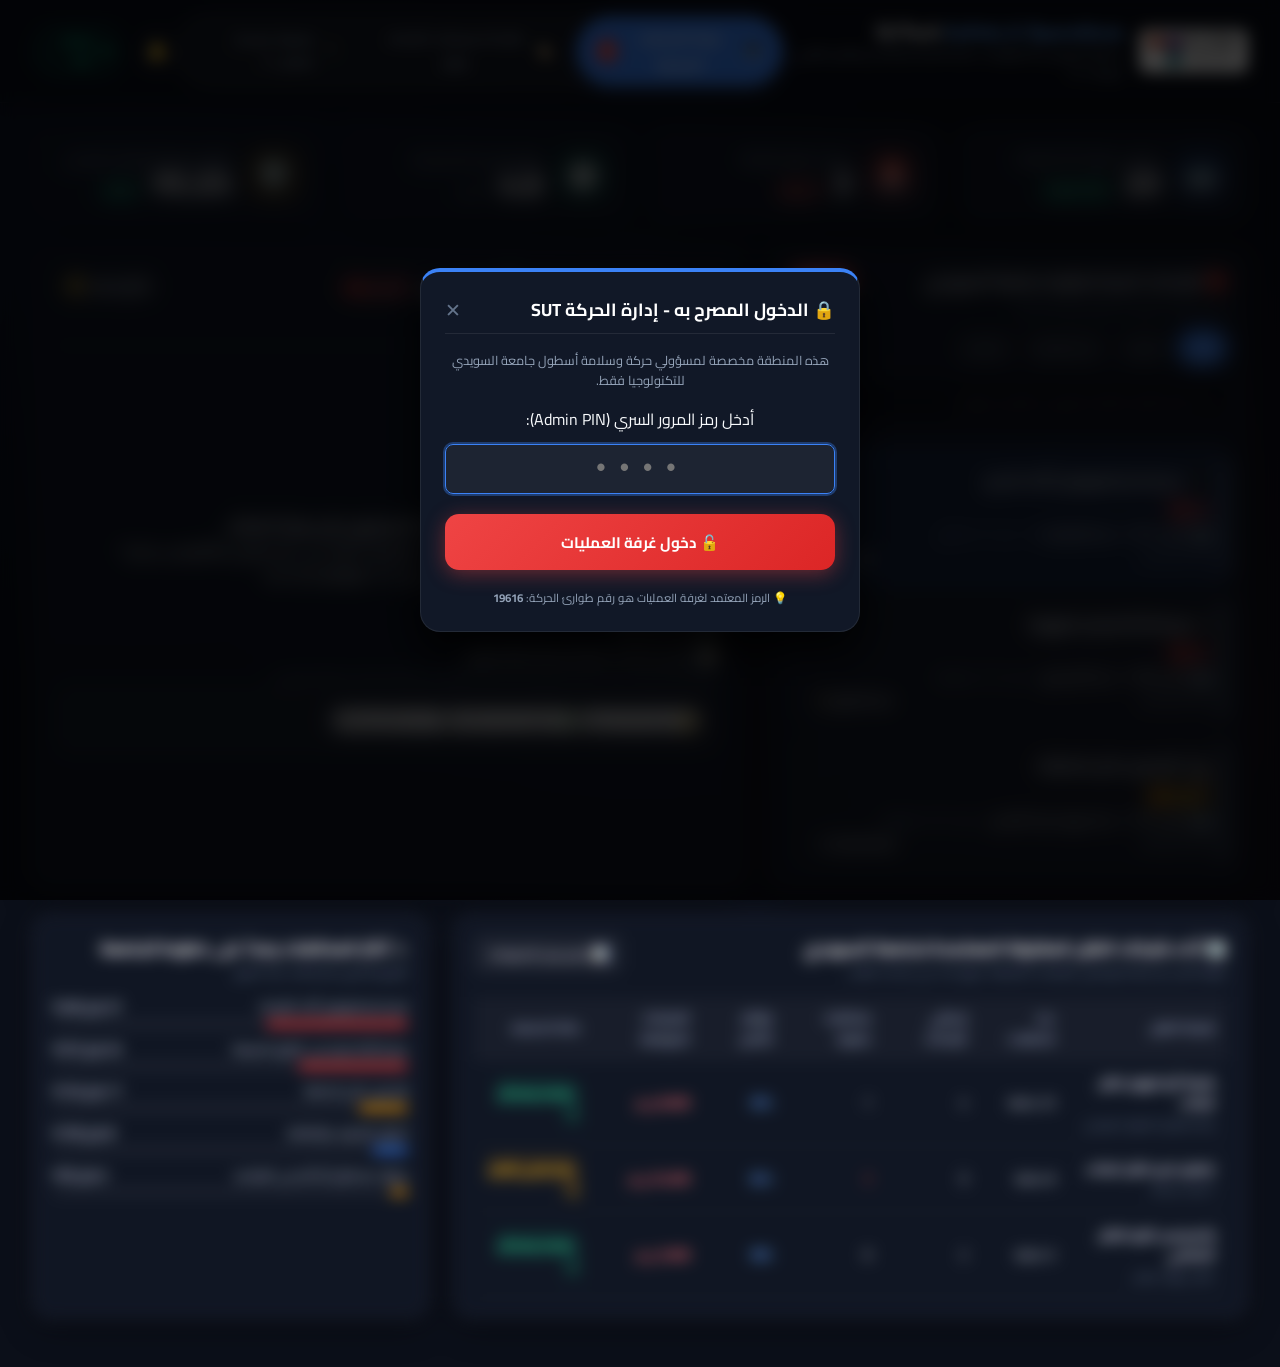
==== admin.html @ a54181d0 "Update SUT Fleet: Official SUTech logo, Abo El Hol company, Room 112 notice, line-only identifiers, " ====
<!DOCTYPE html>
<html lang="ar" dir="rtl">
<head>
  <meta charset="UTF-8">
  <meta name="viewport" content="width=device-width, initial-scale=1.0">
  <title>غرفة العمليات المركزية | جامعة السويدي للتكنولوجيا (SUT)</title>
  <meta name="description" content="غرفة العمليات المركزية لمنظومة سلامة أسطول حافلات جامعة السويدي للتكنولوجيا - متابعة حية وطباعة الاستيكرات">
  
  <!-- Google Fonts: Cairo & Outfit -->
  <link rel="preconnect" href="https://fonts.googleapis.com">
  <link rel="preconnect" href="https://fonts.gstatic.com" crossorigin>
  <link href="https://fonts.googleapis.com/css2?family=Cairo:wght@400;500;600;700;800;900&family=Outfit:wght@400;600;700;800&display=swap" rel="stylesheet">
  
  <!-- Stylesheets -->
  <link rel="stylesheet" href="css/style.css">
  <style>
    /* Admin specific tweaks */
    .admin-locked {
      filter: blur(8px);
      pointer-events: none;
      user-select: none;
    }
  </style>
</head>
<body class="theme-dark">

  <!-- Top Global Header / Navigation -->
  <header class="global-navbar" id="mainHeader">
    <div class="nav-brand">
      <div class="sut-logo-pill" style="background:#ffffff; padding:4px 8px; border-radius:8px; display:flex; align-items:center; justify-content:center; box-shadow:0 2px 8px rgba(0,0,0,0.25);">
        <img src="assets/sutech-logo.png" alt="SUTech Logo" style="height:36px; max-width:130px; object-fit:contain; display:block;">
      </div>
      <div class="brand-info">
        <h1>SUTech <span class="accent-text">Safety & Operations</span></h1>
        <p class="brand-sub">جامعة السويدي للتكنولوجيا • إدارة السلامة والأمان والنقل الطلابي (غرفة 112)</p>
      </div>
    </div>

    <!-- Active View Switcher Tabs -->
    <div class="nav-view-switcher" id="viewSwitcher" role="tablist">
      <button class="switcher-btn active" id="tabDashboardView" onclick="switchAdminView('operations-center')">
        <span class="icon">🖥️</span>
        <span>غرفة العمليات المركزية</span>
        <span class="badge-counter pulse-glow" id="activeIncidentsBadge">0</span>
      </button>
      <button class="switcher-btn" id="tabStickerView" onclick="switchAdminView('sticker-generator')">
        <span class="icon">🏷️</span>
        <span>طباعة استيكرات الباصات (QR)</span>
      </button>
      <a href="index.html" target="_blank" class="switcher-btn" style="text-decoration:none">
        <span class="icon">📱</span>
        <span>معاينة صفحة الطالب ↗</span>
      </a>
    </div>

    <!-- Quick Audio & Status Controls -->
    <div class="nav-actions">
      <button class="action-icon-btn hidden" id="adminLogoutBtn" onclick="handleAdminLogout()" title="تسجيل خروج مسؤول الحركة">
        <span>🔒 خروج</span>
      </button>
      <button class="action-icon-btn" id="soundToggleBtn" onclick="toggleAudioAlerts()" title="تفعيل / كتم صوت التنبيهات">
        <span id="soundIcon">🔔</span>
      </button>
      <div class="live-status-pill" id="serverLiveStatusPill">
        <span class="status-dot pulsing" id="serverLiveDot"></span>
        <span class="status-label" id="serverLiveLabel">مباشر SUT</span>
      </div>
    </div>
  </header>

  <!-- Live Push Toast Notifications Container -->
  <div id="liveToastContainer" class="live-toast-container"></div>

  <!-- Main View Container -->
  <main class="app-main-viewport" id="appMainViewport">

    <!-- ========================================== -->
    <!-- VIEW 1: OPERATIONS COMMAND CENTER         -->
    <!-- ========================================== -->
    <section class="view-panel active-panel" id="viewOperationsCenter">
      <div class="ops-dashboard-layout">
        
        <!-- Live KPI Summary Strip -->
        <div class="ops-kpi-grid">
          <div class="kpi-card glass-panel">
            <div class="kpi-icon-wrap bg-blue-subtle">🚌</div>
            <div class="kpi-data">
              <span class="kpi-label">إجمالي خطوط SUT العاملة</span>
              <div class="kpi-value-row">
                <span class="kpi-number" id="kpiActiveBuses">23</span>
                <span class="kpi-trend positive">100% تغطية</span>
              </div>
            </div>
          </div>

          <div class="kpi-card glass-panel">
            <div class="kpi-icon-wrap bg-red-subtle">🚨</div>
            <div class="kpi-data">
              <span class="kpi-label">بلاغات اليوم النشطة</span>
              <div class="kpi-value-row">
                <span class="kpi-number" id="kpiTodayIncidents">0</span>
                <span class="kpi-trend danger" id="kpiCriticalCount">0 حرجة</span>
              </div>
            </div>
          </div>

          <div class="kpi-card glass-panel">
            <div class="kpi-icon-wrap bg-green-subtle">⏱️</div>
            <div class="kpi-data">
              <span class="kpi-label">متوسط سرعة الاستجابة</span>
              <div class="kpi-value-row">
                <span class="kpi-number">4.8</span>
                <span class="kpi-unit">دقائق</span>
              </div>
            </div>
          </div>

          <div class="kpi-card glass-panel">
            <div class="kpi-icon-wrap bg-gold-subtle">🛡️</div>
            <div class="kpi-data">
              <span class="kpi-label">مؤشر سلامة أسطول السويدي</span>
              <div class="kpi-value-row">
                <span class="kpi-number" id="kpiSafetyScore">95.2%</span>
                <span class="kpi-trend positive">ممتاز</span>
              </div>
            </div>
          </div>
        </div>

        <!-- Main Incident Workflow Grid (Stream & Details) -->
        <div class="ops-main-grid">
          
          <!-- Left Column: Live Incident Feed & Filter -->
          <div class="ops-stream-column glass-panel">
            <div class="stream-header">
              <div class="stream-title-row">
                <h3>🔴 البلاغات الحية لخطوط جامعة السويدي</h3>
                <span class="badge-pill bg-red-glow" id="streamCountPill">0 بلاغات</span>
              </div>
              <p class="stream-desc">بلاغات الطلاب الواردة مباشرة ومحدثة لحظياً</p>

              <!-- Incident Filters -->
              <div class="stream-filters-bar">
                <button class="filter-chip active" onclick="filterIncidents('ALL', this)">الكل</button>
                <button class="filter-chip chip-critical" onclick="filterIncidents('CRITICAL', this)">الحرجة</button>
                <button class="filter-chip chip-pending" onclick="filterIncidents('PENDING', this)">قيد المتابعة</button>
                <button class="filter-chip chip-resolved" onclick="filterIncidents('RESOLVED', this)">تم الحل</button>
              </div>

              <!-- Search Bar -->
              <div class="stream-search-wrap">
                <input type="text" id="incidentSearchInput" class="search-input" placeholder="بحث بالخط (مثال: العاشر، السويس، المعادي، الهرم...)" oninput="handleIncidentSearch(this.value)">
              </div>
            </div>

            <!-- Incident Cards List -->
            <div class="incidents-scroll-list" id="incidentsList">
              <!-- Dynamically populated -->
            </div>
          </div>

          <!-- Right Column: Incident Investigation & Action Workspace -->
          <div class="ops-details-column glass-panel" id="incidentDetailsWorkspace">
            <div class="empty-state-workspace" id="emptyWorkspaceState">
              <div class="empty-icon">🛡️</div>
              <h3>اختر بلاغاً من القائمة لبدء التحقيق واتخاذ الإجراء</h3>
              <p>ستظهر هنا كامل التفاصيل مع صورة المخالفة وخريطة المسار والإجراءات الرسمية المعتمدة بجامعة السويدي.</p>
            </div>

            <div class="active-workspace-content hidden" id="activeWorkspaceContent">
              <!-- Dynamically populated when an incident is clicked -->
            </div>
          </div>

        </div>

        <!-- Lower Section: Contractors & Safety Analytics -->
        <div class="ops-analytics-section">
          
          <!-- Contractors Risk & Performance Table -->
          <div class="analytics-card glass-panel">
            <div class="card-head-row">
              <div>
                <h3>🏢 أداء شركات النقل المقاولة المعتمدة لجامعة السويدي</h3>
                <p>مؤشر أمان كل شركة وإجمالي الغرامات المطبقة عليها بناءً على بلاغات الطلاب</p>
              </div>
              <button class="btn-secondary-sm" onclick="exportVendorSafetyReport()">
                <span>📊 تصدير بيان الخصومات</span>
              </button>
            </div>

            <div class="table-responsive">
              <table class="ops-table" id="vendorsTable">
                <thead>
                  <tr>
                    <th>شركة النقل</th>
                    <th>عدد الحافلات</th>
                    <th>إجمالي البلاغات</th>
                    <th>مخالفات خطيرة</th>
                    <th>مؤشر الأمان</th>
                    <th>الغرامات الموقعة</th>
                    <th>حالة الاعتماد</th>
                  </tr>
                </thead>
                <tbody id="vendorsTableBody">
                  <!-- Generated via JS -->
                </tbody>
              </table>
            </div>
          </div>

          <!-- Top Recurring Violations Breakdown -->
          <div class="analytics-card glass-panel">
            <div class="card-head-row">
              <div>
                <h3>⚠️ أكثر المخالفات رصداً على خطوط الجامعة</h3>
                <p>التوزيع النسبي للمخالفات هذا الشهر</p>
              </div>
            </div>
            <div class="violation-breakdown-list" id="violationBreakdownList">
              <!-- Generated via JS -->
            </div>
          </div>

        </div>

      </div>
    </section>

    <!-- ========================================== -->
    <!-- VIEW 2: PRINTABLE BUS STICKER GENERATOR   -->
    <!-- ========================================== -->
    <section class="view-panel" id="viewStickerGenerator">
      <div class="sticker-studio-layout">
        
        <!-- Controls Column -->
        <div class="sticker-controls-panel glass-panel">
          <div class="panel-head">
            <h3>🏷️ مصمم استيكرات الباركود الرسمية (SUT)</h3>
            <p>اختر الخط والحافلة لتوليد باركود رسمي معتمد ومقروء 100% بكاميرات الموبايل.</p>
          </div>

          <!-- Line and Bus Selector -->
          <div class="control-group">
            <label class="control-label" for="stickerBusSelect">اختر خط السير والحافلة:</label>
            <select id="stickerBusSelect" class="custom-select" onchange="updateStickerPreview(this.value)">
              <!-- Populated dynamically with all 23 SUT lines -->
            </select>
          </div>

          <!-- IP & Domain Configuration -->
          <div class="control-group host-config-box">
            <label class="control-label" for="customHostInput">
              🌐 عنوان السيرفر / رابط المنظومة (URL المشفر في الباركود):
            </label>
            <input type="text" id="customHostInput" class="custom-input" value="" oninput="handleHostChange(this.value)">
            <div class="host-presets">
              <button type="button" class="preset-pill active" onclick="setPresetHost(window.location.origin)">الدومين الحالي (Origin)</button>
              <button type="button" class="preset-pill" onclick="setPresetHost('http://10.244.47.33:8080')">IP شبكة الجامعة</button>
            </div>
            <span class="host-hint">💡 هذا هو الرابط الذي سيفتحه هاتف الطالب عند مسح الباركود؛ يوجّه الطالب لصفحة الإبلاغ فوراً بدون أي وصول للوحة الإدارة.</span>
          </div>

          <div class="control-group">
            <label class="control-label">حجم الاستيكر:</label>
            <div class="segmented-control">
              <button class="segment-btn active" onclick="setStickerSize('A4')">A4 (صدر الكابينة)</button>
              <button class="segment-btn" onclick="setStickerSize('A5')">A5 (خلف المقاعد)</button>
            </div>
          </div>

          <div class="control-group">
            <label class="control-label" for="customEmergencyPhone">رقم إدارة النقل والسلامة المطبوع:</label>
            <input type="text" id="customEmergencyPhone" class="custom-input" value="01040772030" oninput="updateStickerPhone(this.value)">
          </div>

          <div class="print-actions-row">
            <button class="btn-primary-print" onclick="window.print()">
              <span>🖨️ طباعة الاستيكر الرسمي الحقيقي</span>
            </button>
            <button class="btn-test-link" onclick="testQrScanningLink()">
              <span>🔗 تجربة الرابط بالمتصفح</span>
            </button>
          </div>
        </div>

        <!-- Live Sticker Visual Preview (Print Target) -->
        <div class="sticker-preview-wrapper">
          <div class="printable-sticker-sheet size-a4" id="printableSticker">
            
            <!-- Sticker Top Header -->
            <div class="stk-header">
              <div class="stk-uni-brand">
                <div style="background:#ffffff; padding:4px 8px; border-radius:6px; display:inline-flex; align-items:center;">
                  <img src="assets/sutech-logo.png" alt="SUTech Logo" style="height:36px; max-width:130px; object-fit:contain;">
                </div>
                <div>
                  <h2 class="stk-title">جامعة السويدي للتكنولوجيا</h2>
                  <p class="stk-sub">ELSEWEDY UNIVERSITY OF TECHNOLOGY (SUT)</p>
                  <span class="stk-dept">إدارة السلامة والأمان والنقل الطلابي • غرفة 112</span>
                </div>
              </div>
              <div class="stk-badge-safety">
                <span>سلامتك أولاً</span>
                <strong>SAFETY FIRST</strong>
              </div>
            </div>

            <!-- Sticker Center Call to Action -->
            <div class="stk-cta-banner">
              <h3>لحمايتك.. أبلغ فوراً عن أي تجاوز أمني أو سلوك مخالف</h3>
              <p>مسؤولو السيفتي بالجامعة يتابعون حافلتك مباشرة ويتدخلون فور إرسال البلاغ</p>
            </div>

            <!-- Sticker Main Core (QR Code & Bus Identity) -->
            <div class="stk-body-grid">
              
              <!-- QR Code Card -->
              <div class="stk-qr-card">
                <div class="qr-svg-holder" id="stickerQrHolder">
                  <!-- SVG QR inserted via JS -->
                </div>
                <div class="stk-qr-instruction">
                  <span class="cam-icon">📷</span>
                  <strong>وجّه كاميرا موبايلك للمسح</strong>
                  <span>(يعمل بدون برامج إضافية)</span>
                </div>
                <div class="stk-url-debug" id="stickerEncodedUrl"></div>
              </div>

              <!-- Bus & Driver Details Card -->
              <div class="stk-bus-info-card">
                
                <div class="stk-info-row primary">
                  <span class="stk-label">خط السير الرسمي:</span>
                  <span class="stk-value bus-number-lg" id="stkBusLine">خط العاشر من رمضان 1</span>
                </div>

                <div class="stk-info-row">
                  <span class="stk-label">الشركة المشغلة:</span>
                  <span class="stk-value" id="stkVendorName">شركة أبو الهول</span>
                </div>

                <div class="stk-info-row">
                  <span class="stk-label">مكتب السلامة بالجامعة:</span>
                  <span class="stk-value" style="color:#60a5fa">المبنى الرئيسي - غرفة 112</span>
                </div>

                <!-- Examples of Reportable Violations Icons -->
                <div class="stk-violations-teaser">
                  <span class="teaser-title">أبلغ فوراً عن:</span>
                  <div class="teaser-tags">
                    <span class="t-tag">⚡ السرعة الزائدة</span>
                    <span class="t-tag">📱 استخدام الموبايل</span>
                    <span class="t-tag">🚬 التدخين</span>
                    <span class="t-tag">🛑 الغرز والتجاوز الخطر</span>
                    <span class="t-tag">❄️ أعطال التكييف</span>
                  </div>
                </div>

              </div>

            </div>

            <!-- Sticker Footer: Direct Emergency & Privacy -->
            <div class="stk-footer">
              <div class="stk-footer-col">
                <span class="f-icon">🔒</span>
                <span>بلاغك سري ومحمي بالكامل - يصل لمسؤولي السيفتي بالجامعة</span>
              </div>
              <div class="stk-footer-col hotline">
                <span class="f-icon">🚨</span>
                <span>إدارة النقل والسلامة: <strong id="stkHotlinePhone">01040772030</strong></span>
              </div>
            </div>

          </div>
        </div>

      </div>
    </section>

  </main>

  <!-- ========================================== -->
  <!-- MODAL: Admin PIN Passcode Protection       -->
  <!-- ========================================== -->
  <div class="modal-backdrop hidden" id="adminPinModal">
    <div class="modal-box glass-panel admin-pin-box">
      <div class="modal-head">
        <h3>🔒 الدخول المصرح به - إدارة الحركة SUT</h3>
        <button class="modal-close-btn" onclick="closeAdminPinModal()">✕</button>
      </div>
      <div class="modal-body">
        <p class="modal-sub">هذه المنطقة مخصصة لمسؤولي حركة وسلامة أسطول جامعة السويدي للتكنولوجيا فقط.</p>
        <form onsubmit="handleAdminPinSubmit(event)" class="admin-pin-form">
          <div class="pin-input-group">
            <label for="adminPinInput">أدخل رمز المرور السري (Admin PIN):</label>
            <input type="password" id="adminPinInput" class="custom-input pin-field" placeholder="••••" maxlength="10" required autofocus autocomplete="off">
            <div id="pinErrorMessage" class="pin-error-text hidden">⚠️ رمز المرور غير صحيح! يرجى مراجعة إدارة الحركة.</div>
          </div>
          <div class="pin-actions" style="margin-top: 1.25rem;">
            <button type="submit" class="btn-primary-send" style="width:100%; justify-content:center;">
              <span>🔓 دخول غرفة العمليات</span>
            </button>
          </div>
          <span class="pin-hint">💡 الرمز المعتمد لغرفة العمليات هو رقم طوارئ الحركة: <strong>19616</strong></span>
        </form>
      </div>
    </div>
  </div>

  <!-- Firebase Cloud SDKs -->
  <script src="https://www.gstatic.com/firebasejs/10.8.0/firebase-app-compat.js"></script>
  <script src="https://www.gstatic.com/firebasejs/10.8.0/firebase-database-compat.js"></script>

  <script src="js/data.js"></script>
  <script src="js/qr-generator.js"></script>
  <script src="js/admin.js"></script>
</body>
</html>
---- css/style.css ----
/* ==========================================================================
   UNIFLEET SAFETY OS - MODERN DESIGN SYSTEM & STYLESHEET
   Aesthetics: Deep Indigo/Navy Dark Mode, Glassmorphism, Cairo Arabic Typography
   ========================================================================== */

:root {
  /* Color Palette */
  --bg-dark: #0b0f19;
  --bg-card: rgba(18, 24, 38, 0.85);
  --bg-card-hover: rgba(26, 34, 52, 0.95);
  --bg-subtle: rgba(255, 255, 255, 0.04);
  --border-glass: rgba(255, 255, 255, 0.08);
  --border-focus: #3b82f6;

  /* Accent & Status Colors */
  --accent-primary: #3b82f6;
  --accent-glow: rgba(59, 130, 246, 0.35);
  --color-danger: #ef4444;
  --color-danger-glow: rgba(239, 68, 68, 0.3);
  --color-warning: #f59e0b;
  --color-warning-glow: rgba(245, 158, 11, 0.25);
  --color-success: #10b981;
  --color-success-glow: rgba(16, 185, 129, 0.25);
  --color-info: #06b6d4;

  /* Text Colors */
  --text-main: #f8fafc;
  --text-secondary: #94a3b8;
  --text-muted: #64748b;

  /* Typography */
  --font-arabic: 'Cairo', system-ui, -apple-system, sans-serif;
  --font-display: 'Outfit', 'Cairo', sans-serif;

  /* Shadows & Radius */
  --radius-sm: 8px;
  --radius-md: 14px;
  --radius-lg: 20px;
  --radius-full: 9999px;
  --shadow-lg: 0 10px 30px -5px rgba(0, 0, 0, 0.5), 0 0 0 1px var(--border-glass);
}

/* Reset & Base Setup */
*, *::before, *::after {
  box-sizing: border-box;
  margin: 0;
  padding: 0;
}

body {
  font-family: var(--font-arabic);
  background-color: var(--bg-dark);
  background-image: 
    radial-gradient(at 10% 20%, rgba(59, 130, 246, 0.08) 0px, transparent 50%),
    radial-gradient(at 90% 80%, rgba(239, 68, 68, 0.05) 0px, transparent 50%),
    radial-gradient(at 50% 50%, rgba(16, 185, 129, 0.04) 0px, transparent 60%);
  background-attachment: fixed;
  color: var(--text-main);
  line-height: 1.6;
  min-height: 100vh;
  overflow-x: hidden;
}

/* Global Navbar */
.global-navbar {
  position: sticky;
  top: 0;
  z-index: 100;
  display: flex;
  align-items: center;
  justify-content: space-between;
  padding: 0.75rem 2rem;
  background: rgba(11, 15, 25, 0.85);
  backdrop-filter: blur(16px);
  -webkit-backdrop-filter: blur(16px);
  border-bottom: 1px solid var(--border-glass);
  box-shadow: 0 4px 20px rgba(0, 0, 0, 0.4);
}

.nav-brand {
  display: flex;
  align-items: center;
  gap: 1rem;
}

.brand-shield {
  width: 44px;
  height: 44px;
  border-radius: var(--radius-md);
  background: linear-gradient(135deg, #2563eb, #1d4ed8);
  display: flex;
  align-items: center;
  justify-content: center;
  color: #fff;
  box-shadow: 0 0 20px var(--accent-glow);
}

.brand-shield svg {
  width: 26px;
  height: 26px;
}

.brand-info h1 {
  font-family: var(--font-display);
  font-size: 1.25rem;
  font-weight: 700;
  letter-spacing: -0.5px;
  line-height: 1.2;
}

.accent-text {
  color: #60a5fa;
}

.brand-sub {
  font-size: 0.75rem;
  color: var(--text-secondary);
}

/* Navigation Switcher */
.nav-view-switcher {
  display: flex;
  background: rgba(255, 255, 255, 0.05);
  padding: 4px;
  border-radius: var(--radius-full);
  border: 1px solid var(--border-glass);
  gap: 4px;
}

.switcher-btn {
  display: flex;
  align-items: center;
  gap: 0.5rem;
  padding: 0.5rem 1.25rem;
  border-radius: var(--radius-full);
  background: transparent;
  border: none;
  color: var(--text-secondary);
  font-family: var(--font-arabic);
  font-size: 0.88rem;
  font-weight: 600;
  cursor: pointer;
  transition: all 0.25s ease;
}

.switcher-btn:hover {
  color: var(--text-main);
  background: rgba(255, 255, 255, 0.05);
}

.switcher-btn.active {
  background: var(--accent-primary);
  color: #fff;
  box-shadow: 0 4px 15px var(--accent-glow);
}

.badge-counter {
  background: var(--color-danger);
  color: #fff;
  font-size: 0.72rem;
  padding: 1px 7px;
  border-radius: var(--radius-full);
  font-weight: 800;
}

.pulse-glow {
  animation: pulseAlarm 2s infinite;
}

@keyframes pulseAlarm {
  0%, 100% { box-shadow: 0 0 0 0 rgba(239, 68, 68, 0.7); }
  50% { box-shadow: 0 0 0 8px rgba(239, 68, 68, 0); }
}

.nav-actions {
  display: flex;
  align-items: center;
  gap: 1rem;
}

.action-icon-btn {
  background: var(--bg-subtle);
  border: 1px solid var(--border-glass);
  color: var(--text-main);
  width: 40px;
  height: 40px;
  border-radius: var(--radius-md);
  display: flex;
  align-items: center;
  justify-content: center;
  cursor: pointer;
  transition: all 0.2s;
  font-size: 1.1rem;
}

.action-icon-btn:hover {
  background: rgba(255, 255, 255, 0.1);
  transform: translateY(-1px);
}

.live-status-pill {
  display: flex;
  align-items: center;
  gap: 0.5rem;
  padding: 0.35rem 0.85rem;
  background: rgba(16, 185, 129, 0.1);
  border: 1px solid rgba(16, 185, 129, 0.25);
  border-radius: var(--radius-full);
  font-size: 0.78rem;
  color: var(--color-success);
  font-weight: 700;
}

.status-dot {
  width: 8px;
  height: 8px;
  border-radius: 50%;
  background: var(--color-success);
}

.status-dot.pulsing {
  animation: pulseGreen 1.5s infinite;
}

@keyframes pulseGreen {
  0% { transform: scale(0.9); opacity: 1; }
  50% { transform: scale(1.4); opacity: 0.4; }
  100% { transform: scale(0.9); opacity: 1; }
}

/* Glass Panels & Viewport */
.app-main-viewport {
  padding: 1.5rem 2rem 3rem;
  max-width: 1600px;
  margin: 0 auto;
}

.view-panel {
  display: none;
  animation: fadeInView 0.35s cubic-bezier(0.16, 1, 0.3, 1) forwards;
}

.view-panel.active-panel {
  display: block;
}

@keyframes fadeInView {
  from { opacity: 0; transform: translateY(10px); }
  to { opacity: 1; transform: translateY(0); }
}

.glass-panel {
  background: var(--bg-card);
  border: 1px solid var(--border-glass);
  border-radius: var(--radius-lg);
  box-shadow: var(--shadow-lg);
  backdrop-filter: blur(12px);
  -webkit-backdrop-filter: blur(12px);
}

/* ==========================================================================
   VIEW 1: STUDENT MOBILE PHONE SIMULATOR
   ========================================================================== */

.mobile-simulator-wrapper {
  display: flex;
  justify-content: center;
  align-items: flex-start;
  gap: 3rem;
  padding: 1rem 0;
}

.mobile-frame-container {
  width: 410px;
  height: 830px;
  background: #000;
  border-radius: 46px;
  border: 10px solid #1e293b;
  box-shadow: 
    0 25px 60px -15px rgba(0, 0, 0, 0.9),
    0 0 0 1px rgba(255, 255, 255, 0.1),
    0 0 40px rgba(59, 130, 246, 0.15);
  position: relative;
  overflow: hidden;
  display: flex;
  flex-direction: column;
}

.phone-notch {
  height: 28px;
  background: #000;
  display: flex;
  align-items: center;
  justify-content: center;
  gap: 10px;
  z-index: 20;
}

.notch-speaker {
  width: 60px;
  height: 4px;
  background: #334155;
  border-radius: 4px;
}

.notch-camera {
  width: 10px;
  height: 10px;
  background: #1e293b;
  border-radius: 50%;
  box-shadow: inset 0 0 2px rgba(59, 130, 246, 0.6);
}

.mobile-screen-scrollable {
  flex: 1;
  overflow-y: auto;
  padding: 1rem 1.15rem 2rem;
  background: #0d1322;
  position: relative;
  scrollbar-width: thin;
  scrollbar-color: #334155 transparent;
}

.student-header {
  display: flex;
  justify-content: space-between;
  align-items: center;
  margin-bottom: 1rem;
  padding-bottom: 0.75rem;
  border-bottom: 1px solid rgba(255, 255, 255, 0.08);
}

.uni-emblem-badge {
  display: flex;
  align-items: center;
  gap: 0.6rem;
}

.emblem-icon {
  font-size: 1.5rem;
}

.uni-title {
  font-size: 0.85rem;
  font-weight: 700;
  color: var(--text-main);
  display: block;
  line-height: 1.2;
}

.uni-subtitle {
  font-size: 0.7rem;
  color: var(--text-secondary);
}

.sos-chip {
  background: rgba(239, 68, 68, 0.15);
  color: #f87171;
  border: 1px solid rgba(239, 68, 68, 0.3);
  padding: 0.25rem 0.6rem;
  border-radius: var(--radius-full);
  font-size: 0.72rem;
  font-weight: 700;
  text-decoration: none;
  transition: all 0.2s;
}

.sos-chip:hover {
  background: var(--color-danger);
  color: #fff;
}

/* Bus Detected Card */
.bus-detected-card {
  background: linear-gradient(135deg, rgba(30, 41, 59, 0.8), rgba(15, 23, 42, 0.9));
  border: 1px solid rgba(59, 130, 246, 0.3);
  border-radius: var(--radius-md);
  padding: 0.85rem;
  display: flex;
  align-items: center;
  gap: 0.75rem;
  margin-bottom: 1.2rem;
  box-shadow: 0 4px 15px rgba(0, 0, 0, 0.2);
}

.card-icon {
  font-size: 1.8rem;
  background: rgba(59, 130, 246, 0.15);
  width: 44px;
  height: 44px;
  border-radius: var(--radius-sm);
  display: flex;
  align-items: center;
  justify-content: center;
}

.card-details {
  flex: 1;
}

.bus-header-row {
  display: flex;
  align-items: center;
  gap: 0.4rem;
  margin-bottom: 0.2rem;
}

.bus-badge {
  background: var(--accent-primary);
  color: #fff;
  font-size: 0.78rem;
  font-weight: 800;
  padding: 0.1rem 0.5rem;
  border-radius: var(--radius-sm);
}

.line-badge {
  font-size: 0.78rem;
  font-weight: 700;
  color: #93c5fd;
}

.bus-meta-row {
  font-size: 0.7rem;
  color: var(--text-secondary);
}

.meta-separator {
  margin: 0 4px;
  opacity: 0.5;
}

.change-bus-btn {
  background: rgba(255, 255, 255, 0.08);
  border: 1px solid var(--border-glass);
  color: var(--text-secondary);
  font-size: 0.7rem;
  font-family: var(--font-arabic);
  padding: 0.3rem 0.6rem;
  border-radius: var(--radius-sm);
  cursor: pointer;
  transition: all 0.2s;
}

.change-bus-btn:hover {
  background: var(--accent-primary);
  color: #fff;
}

/* Student Form */
.form-section {
  margin-bottom: 1.15rem;
}

.section-title-row {
  display: flex;
  justify-content: space-between;
  align-items: baseline;
  margin-bottom: 0.45rem;
}

.section-label {
  font-size: 0.85rem;
  font-weight: 700;
  color: #e2e8f0;
  display: block;
}

.required-star {
  color: var(--color-danger);
}

.helper-hint {
  font-size: 0.7rem;
  color: var(--text-muted);
}

/* Violations Grid */
.violations-grid {
  display: grid;
  grid-template-columns: repeat(2, 1fr);
  gap: 0.5rem;
}

.violation-card-radio {
  display: flex;
  flex-direction: column;
  padding: 0.65rem 0.6rem;
  background: rgba(255, 255, 255, 0.03);
  border: 1px solid rgba(255, 255, 255, 0.08);
  border-radius: var(--radius-md);
  cursor: pointer;
  transition: all 0.2s ease;
  user-select: none;
  position: relative;
}

.violation-card-radio:hover {
  background: rgba(255, 255, 255, 0.06);
  border-color: rgba(255, 255, 255, 0.18);
  transform: translateY(-1px);
}

.violation-card-radio.selected {
  background: rgba(239, 68, 68, 0.12);
  border-color: var(--color-danger);
  box-shadow: 0 0 12px var(--color-danger-glow);
}

.v-card-top {
  display: flex;
  align-items: center;
  justify-content: space-between;
  margin-bottom: 0.3rem;
}

.v-icon {
  font-size: 1.35rem;
}

.v-checkbox-circle {
  width: 16px;
  height: 16px;
  border-radius: 50%;
  border: 1.5px solid #475569;
  display: flex;
  align-items: center;
  justify-content: center;
  font-size: 0.65rem;
  color: transparent;
}

.violation-card-radio.selected .v-checkbox-circle {
  background: var(--color-danger);
  border-color: var(--color-danger);
  color: #fff;
}

.v-title {
  font-size: 0.78rem;
  font-weight: 700;
  color: var(--text-main);
  line-height: 1.3;
}

.v-risk-tag {
  font-size: 0.65rem;
  color: var(--text-muted);
  margin-top: 2px;
}

/* Severity Selector */
.severity-selector {
  display: grid;
  grid-template-columns: repeat(3, 1fr);
  gap: 0.4rem;
}

.severity-option input[type="radio"] {
  display: none;
}

.severity-card {
  display: flex;
  flex-direction: column;
  align-items: center;
  text-align: center;
  padding: 0.6rem 0.3rem;
  background: rgba(255, 255, 255, 0.03);
  border: 1px solid var(--border-glass);
  border-radius: var(--radius-sm);
  cursor: pointer;
  transition: all 0.2s;
}

.severity-option input[type="radio"]:checked + .severity-card {
  background: rgba(239, 68, 68, 0.15);
  border-color: var(--color-danger);
  box-shadow: 0 0 10px var(--color-danger-glow);
}

.opt-medium input[type="radio"]:checked + .severity-card {
  background: rgba(245, 158, 11, 0.15);
  border-color: var(--color-warning);
  box-shadow: 0 0 10px var(--color-warning-glow);
}

.opt-low input[type="radio"]:checked + .severity-card {
  background: rgba(59, 130, 246, 0.15);
  border-color: var(--accent-primary);
  box-shadow: 0 0 10px var(--accent-glow);
}

.sev-icon {
  font-size: 1.1rem;
  margin-bottom: 0.2rem;
}

.sev-title {
  font-size: 0.72rem;
  font-weight: 700;
  color: var(--text-main);
}

.sev-desc {
  font-size: 0.62rem;
  color: var(--text-muted);
}

/* Custom Inputs */
.custom-input, .custom-textarea {
  width: 100%;
  background: rgba(255, 255, 255, 0.05);
  border: 1px solid var(--border-glass);
  border-radius: var(--radius-sm);
  padding: 0.6rem 0.8rem;
  font-family: var(--font-arabic);
  font-size: 0.8rem;
  color: var(--text-main);
  outline: none;
  transition: border-color 0.2s;
}

.custom-input:focus, .custom-textarea:focus {
  border-color: var(--accent-primary);
  box-shadow: 0 0 0 2px var(--accent-glow);
}

.btn-location-gps {
  background: rgba(59, 130, 246, 0.12);
  color: #93c5fd;
  border: 1px solid rgba(59, 130, 246, 0.25);
  font-family: var(--font-arabic);
  font-size: 0.68rem;
  padding: 0.25rem 0.5rem;
  border-radius: var(--radius-sm);
  cursor: pointer;
  transition: all 0.2s;
}

.btn-location-gps:hover {
  background: var(--accent-primary);
  color: #fff;
}

/* Media Upload Zone */
.media-upload-box {
  background: rgba(255, 255, 255, 0.03);
  border: 1.5px dashed rgba(255, 255, 255, 0.15);
  border-radius: var(--radius-md);
  padding: 0.9rem;
  text-align: center;
  cursor: pointer;
  transition: all 0.2s;
}

.media-upload-box:hover {
  border-color: var(--accent-primary);
  background: rgba(59, 130, 246, 0.04);
}

.upload-icon {
  font-size: 1.8rem;
  display: block;
  margin-bottom: 0.3rem;
}

.upload-text {
  font-size: 0.78rem;
  font-weight: 700;
  color: #cbd5e1;
  display: block;
}

.upload-sub {
  font-size: 0.68rem;
  color: var(--text-muted);
}

.attached-preview {
  display: flex;
  align-items: center;
  gap: 0.75rem;
  background: rgba(0, 0, 0, 0.4);
  padding: 0.5rem;
  border-radius: var(--radius-sm);
}

.attached-preview img {
  width: 50px;
  height: 50px;
  object-fit: cover;
  border-radius: 4px;
}

.preview-info {
  flex: 1;
  display: flex;
  justify-content: space-between;
  align-items: center;
  font-size: 0.75rem;
}

.remove-img-btn {
  background: rgba(239, 68, 68, 0.2);
  color: #f87171;
  border: none;
  font-size: 0.7rem;
  padding: 0.2rem 0.5rem;
  border-radius: 4px;
  cursor: pointer;
}

/* Anon Toggle */
.student-id-box {
  background: rgba(255, 255, 255, 0.02);
  border: 1px solid var(--border-glass);
  padding: 0.75rem;
  border-radius: var(--radius-md);
}

.anon-toggle-row {
  display: flex;
  align-items: center;
  gap: 0.75rem;
}

.toggle-switch {
  position: relative;
  display: inline-block;
  width: 44px;
  height: 24px;
}

.toggle-switch input {
  opacity: 0;
  width: 0;
  height: 0;
}

.slider {
  position: absolute;
  cursor: pointer;
  top: 0;
  left: 0;
  right: 0;
  bottom: 0;
  background-color: #334155;
  transition: .3s;
  border-radius: 34px;
}

.slider:before {
  position: absolute;
  content: "";
  height: 18px;
  width: 18px;
  left: 3px;
  bottom: 3px;
  background-color: white;
  transition: .3s;
  border-radius: 50%;
}

input:checked + .slider {
  background-color: var(--accent-primary);
}

input:checked + .slider:before {
  transform: translateX(20px);
}

.anon-text strong {
  font-size: 0.78rem;
  color: var(--text-main);
  display: block;
}

.anon-text p {
  font-size: 0.68rem;
  color: var(--text-muted);
}

.student-contact-fields {
  margin-top: 0.75rem;
  padding-top: 0.75rem;
  border-top: 1px solid var(--border-glass);
}

.input-grid-2 {
  display: grid;
  grid-template-columns: 1fr 1fr;
  gap: 0.5rem;
}

.field-label {
  font-size: 0.72rem;
  color: var(--text-secondary);
  display: block;
  margin-bottom: 0.2rem;
}

/* Submit Row */
.form-submit-row {
  margin-top: 1.2rem;
}

.btn-primary-send {
  width: 100%;
  background: linear-gradient(135deg, #ef4444, #dc2626);
  color: #fff;
  border: none;
  border-radius: var(--radius-md);
  padding: 0.85rem;
  font-family: var(--font-arabic);
  font-size: 0.95rem;
  font-weight: 700;
  cursor: pointer;
  display: flex;
  align-items: center;
  justify-content: center;
  gap: 0.6rem;
  box-shadow: 0 4px 20px rgba(239, 68, 68, 0.4);
  transition: all 0.2s;
}

.btn-primary-send:hover {
  transform: translateY(-2px);
  box-shadow: 0 8px 25px rgba(239, 68, 68, 0.5);
}

.safety-pledge-note {
  font-size: 0.68rem;
  color: var(--text-muted);
  text-align: center;
  margin-top: 0.75rem;
  padding: 0 0.5rem;
}

/* Success Modal inside Mobile */
.mobile-success-modal {
  position: absolute;
  top: 0;
  left: 0;
  right: 0;
  bottom: 0;
  background: rgba(13, 19, 34, 0.96);
  backdrop-filter: blur(8px);
  display: flex;
  align-items: center;
  justify-content: center;
  padding: 1.5rem;
  z-index: 50;
  animation: fadeIn 0.3s forwards;
}

.success-card {
  text-align: center;
  background: #1e293b;
  border: 1px solid rgba(16, 185, 129, 0.4);
  border-radius: var(--radius-lg);
  padding: 1.75rem 1.25rem;
  box-shadow: 0 10px 30px rgba(0, 0, 0, 0.5);
}

.success-checkmark-circle {
  width: 60px;
  height: 60px;
  border-radius: 50%;
  background: rgba(16, 185, 129, 0.2);
  color: var(--color-success);
  font-size: 2rem;
  display: flex;
  align-items: center;
  justify-content: center;
  margin: 0 auto 1rem;
  border: 2px solid var(--color-success);
}

.success-card h3 {
  font-size: 1.15rem;
  color: #fff;
  margin-bottom: 0.3rem;
}

.ticket-number {
  font-family: var(--font-display);
  font-size: 0.85rem;
  color: #60a5fa;
  font-weight: 700;
  margin-bottom: 1rem;
}

.success-summary {
  font-size: 0.78rem;
  color: #cbd5e1;
  margin-bottom: 1.25rem;
  line-height: 1.5;
}

.success-actions {
  display: flex;
  flex-direction: column;
  gap: 0.5rem;
}

.btn-close-modal {
  background: var(--accent-primary);
  color: #fff;
  border: none;
  padding: 0.65rem;
  border-radius: var(--radius-sm);
  font-family: var(--font-arabic);
  font-weight: 700;
  cursor: pointer;
}

.btn-call-desk {
  background: rgba(255, 255, 255, 0.08);
  color: var(--text-main);
  text-decoration: none;
  padding: 0.65rem;
  border-radius: var(--radius-sm);
  font-size: 0.78rem;
  font-weight: 700;
}

/* Simulator Sidebar Tips */
.simulator-sidebar-tips {
  max-width: 420px;
  display: flex;
  flex-direction: column;
  gap: 1.25rem;
}

.tip-card {
  background: var(--bg-card);
  border: 1px solid var(--border-glass);
  border-radius: var(--radius-md);
  padding: 1.25rem;
  box-shadow: var(--shadow-lg);
}

.tip-card.accent-border {
  border-right: 4px solid var(--accent-primary);
}

.tip-card h4 {
  font-size: 0.95rem;
  color: #fff;
  margin-bottom: 0.5rem;
}

.tip-card p, .tip-card ul {
  font-size: 0.82rem;
  color: var(--text-secondary);
  line-height: 1.6;
}

.tip-card ul {
  padding-right: 1.2rem;
  margin-top: 0.4rem;
}

.btn-secondary-outline {
  background: rgba(255, 255, 255, 0.05);
  border: 1px solid var(--border-glass);
  color: var(--text-main);
  padding: 0.75rem 1rem;
  border-radius: var(--radius-md);
  font-family: var(--font-arabic);
  font-weight: 700;
  font-size: 0.85rem;
  cursor: pointer;
  transition: all 0.2s;
}

.btn-secondary-outline:hover {
  background: rgba(255, 255, 255, 0.1);
  border-color: var(--accent-primary);
}

/* ==========================================================================
   VIEW 2: OPERATIONS COMMAND CENTER DASHBOARD
   ========================================================================== */

.ops-dashboard-layout {
  display: flex;
  flex-direction: column;
  gap: 1.5rem;
}

/* KPI Grid */
.ops-kpi-grid {
  display: grid;
  grid-template-columns: repeat(4, 1fr);
  gap: 1.25rem;
}

.kpi-card {
  padding: 1.25rem;
  display: flex;
  align-items: center;
  gap: 1rem;
}

.kpi-icon-wrap {
  width: 52px;
  height: 52px;
  border-radius: var(--radius-md);
  display: flex;
  align-items: center;
  justify-content: center;
  font-size: 1.6rem;
}

.bg-blue-subtle { background: rgba(59, 130, 246, 0.15); border: 1px solid rgba(59, 130, 246, 0.25); }
.bg-red-subtle { background: rgba(239, 68, 68, 0.15); border: 1px solid rgba(239, 68, 68, 0.25); }
.bg-green-subtle { background: rgba(16, 185, 129, 0.15); border: 1px solid rgba(16, 185, 129, 0.25); }
.bg-gold-subtle { background: rgba(245, 158, 11, 0.15); border: 1px solid rgba(245, 158, 11, 0.25); }

.kpi-label {
  font-size: 0.8rem;
  color: var(--text-secondary);
  display: block;
  font-weight: 600;
}

.kpi-value-row {
  display: flex;
  align-items: baseline;
  gap: 0.6rem;
}

.kpi-number {
  font-family: var(--font-display);
  font-size: 1.8rem;
  font-weight: 800;
  color: #fff;
  line-height: 1.1;
}

.kpi-trend {
  font-size: 0.72rem;
  font-weight: 700;
  padding: 2px 8px;
  border-radius: var(--radius-full);
}

.kpi-trend.positive { background: rgba(16, 185, 129, 0.2); color: #34d399; }
.kpi-trend.danger { background: rgba(239, 68, 68, 0.2); color: #f87171; }
.kpi-unit { font-size: 0.8rem; color: var(--text-muted); }

/* Main Ops Split Grid */
.ops-main-grid {
  display: grid;
  grid-template-columns: 480px 1fr;
  gap: 1.5rem;
  min-height: 580px;
}

/* Stream Column */
.ops-stream-column {
  display: flex;
  flex-direction: column;
  padding: 1.25rem;
}

.stream-header {
  margin-bottom: 1rem;
  padding-bottom: 0.75rem;
  border-bottom: 1px solid var(--border-glass);
}

.stream-title-row {
  display: flex;
  justify-content: space-between;
  align-items: center;
  margin-bottom: 0.25rem;
}

.stream-title-row h3 {
  font-size: 1.05rem;
  font-weight: 700;
}

.badge-pill {
  font-size: 0.72rem;
  font-weight: 800;
  padding: 2px 10px;
  border-radius: var(--radius-full);
}

.bg-red-glow {
  background: var(--color-danger);
  color: #fff;
  box-shadow: 0 0 10px var(--color-danger-glow);
}

.stream-desc {
  font-size: 0.75rem;
  color: var(--text-muted);
  margin-bottom: 0.75rem;
}

.stream-filters-bar {
  display: flex;
  gap: 0.4rem;
  margin-bottom: 0.75rem;
  overflow-x: auto;
  padding-bottom: 4px;
}

.filter-chip {
  background: rgba(255, 255, 255, 0.04);
  border: 1px solid var(--border-glass);
  color: var(--text-secondary);
  font-family: var(--font-arabic);
  font-size: 0.75rem;
  font-weight: 600;
  padding: 0.3rem 0.75rem;
  border-radius: var(--radius-full);
  cursor: pointer;
  white-space: nowrap;
  transition: all 0.2s;
}

.filter-chip:hover {
  background: rgba(255, 255, 255, 0.08);
  color: #fff;
}

.filter-chip.active {
  background: var(--accent-primary);
  border-color: var(--accent-primary);
  color: #fff;
}

.search-input {
  width: 100%;
  background: rgba(0, 0, 0, 0.3);
  border: 1px solid var(--border-glass);
  border-radius: var(--radius-sm);
  padding: 0.5rem 0.8rem;
  font-family: var(--font-arabic);
  font-size: 0.78rem;
  color: #fff;
  outline: none;
}

.search-input:focus {
  border-color: var(--accent-primary);
}

.incidents-scroll-list {
  flex: 1;
  overflow-y: auto;
  display: flex;
  flex-direction: column;
  gap: 0.65rem;
  max-height: 520px;
  padding-left: 4px;
}

/* Incident Card */
.incident-item-card {
  background: rgba(255, 255, 255, 0.02);
  border: 1px solid var(--border-glass);
  border-radius: var(--radius-md);
  padding: 0.85rem;
  cursor: pointer;
  transition: all 0.2s;
  position: relative;
  overflow: hidden;
}

.incident-item-card::before {
  content: "";
  position: absolute;
  right: 0;
  top: 0;
  bottom: 0;
  width: 4px;
  background: #64748b;
}

.incident-item-card.crit::before { background: var(--color-danger); }
.incident-item-card.med::before { background: var(--color-warning); }
.incident-item-card.low::before { background: var(--color-info); }

.incident-item-card:hover {
  background: var(--bg-card-hover);
  border-color: rgba(255, 255, 255, 0.15);
  transform: translateX(-3px);
}

.incident-item-card.selected-incident {
  background: rgba(59, 130, 246, 0.1);
  border-color: var(--accent-primary);
}

.card-top-line {
  display: flex;
  justify-content: space-between;
  align-items: center;
  margin-bottom: 0.35rem;
}

.inc-bus-tag {
  background: rgba(255, 255, 255, 0.08);
  font-size: 0.72rem;
  font-weight: 700;
  padding: 2px 6px;
  border-radius: 4px;
}

.inc-time {
  font-size: 0.68rem;
  color: var(--text-muted);
}

.card-violation-title {
  font-size: 0.85rem;
  font-weight: 700;
  color: #fff;
  margin-bottom: 0.25rem;
  display: flex;
  align-items: center;
  gap: 0.4rem;
}

.card-location-line {
  font-size: 0.72rem;
  color: var(--text-secondary);
  margin-bottom: 0.4rem;
}

.card-footer-tags {
  display: flex;
  justify-content: space-between;
  align-items: center;
  font-size: 0.68rem;
}

.status-badge {
  padding: 2px 8px;
  border-radius: var(--radius-full);
  font-weight: 700;
}

.status-new { background: rgba(239, 68, 68, 0.2); color: #f87171; }
.status-investigating { background: rgba(245, 158, 11, 0.2); color: #fbbf24; }
.status-fined { background: rgba(168, 85, 247, 0.2); color: #c084fc; }
.status-resolved { background: rgba(16, 185, 129, 0.2); color: #34d399; }

/* Workspace Details Column */
.ops-details-column {
  padding: 1.5rem;
  display: flex;
  flex-direction: column;
}

.empty-state-workspace {
  margin: auto;
  text-align: center;
  max-width: 360px;
  color: var(--text-muted);
}

.empty-icon {
  font-size: 3.5rem;
  margin-bottom: 1rem;
  opacity: 0.4;
}

.empty-state-workspace h3 {
  font-size: 1.05rem;
  color: var(--text-secondary);
  margin-bottom: 0.5rem;
}

.empty-state-workspace p {
  font-size: 0.82rem;
  line-height: 1.5;
}

/* Active Workspace Layout */
.workspace-header-strip {
  display: flex;
  justify-content: space-between;
  align-items: flex-start;
  padding-bottom: 1rem;
  border-bottom: 1px solid var(--border-glass);
  margin-bottom: 1.25rem;
}

.ws-title-group h2 {
  font-size: 1.25rem;
  font-weight: 800;
  color: #fff;
  display: flex;
  align-items: center;
  gap: 0.6rem;
}

.ws-ticket-id {
  font-family: var(--font-display);
  font-size: 0.82rem;
  color: #60a5fa;
  font-weight: 700;
}

.ws-meta-grid {
  display: grid;
  grid-template-columns: repeat(3, 1fr);
  gap: 1rem;
  background: rgba(0, 0, 0, 0.25);
  padding: 1rem;
  border-radius: var(--radius-md);
  border: 1px solid var(--border-glass);
  margin-bottom: 1.25rem;
}

.ws-meta-item .label {
  font-size: 0.7rem;
  color: var(--text-muted);
  display: block;
}

.ws-meta-item .val {
  font-size: 0.85rem;
  font-weight: 700;
  color: #fff;
}

.ws-content-split {
  display: grid;
  grid-template-columns: 1fr 1fr;
  gap: 1.25rem;
  margin-bottom: 1.5rem;
}

.ws-evidence-card {
  background: rgba(255, 255, 255, 0.02);
  border: 1px solid var(--border-glass);
  border-radius: var(--radius-md);
  padding: 1rem;
}

.ws-evidence-card h4 {
  font-size: 0.85rem;
  color: #cbd5e1;
  margin-bottom: 0.6rem;
}

.evidence-image-preview {
  width: 100%;
  height: 180px;
  object-fit: cover;
  border-radius: var(--radius-sm);
  border: 1px solid rgba(255, 255, 255, 0.1);
  margin-bottom: 0.5rem;
}

.evidence-notes-text {
  font-size: 0.8rem;
  color: #e2e8f0;
  background: rgba(0, 0, 0, 0.3);
  padding: 0.75rem;
  border-radius: var(--radius-sm);
  line-height: 1.5;
}

/* Action Execution Toolbar */
.ws-action-bar {
  background: rgba(255, 255, 255, 0.03);
  border: 1px solid var(--border-glass);
  border-radius: var(--radius-md);
  padding: 1.25rem;
  margin-top: auto;
}

.action-bar-title {
  font-size: 0.88rem;
  font-weight: 700;
  color: #fff;
  margin-bottom: 0.75rem;
}

.actions-buttons-cluster {
  display: flex;
  gap: 0.75rem;
  flex-wrap: wrap;
}

.act-btn {
  padding: 0.6rem 1.1rem;
  border-radius: var(--radius-sm);
  font-family: var(--font-arabic);
  font-size: 0.82rem;
  font-weight: 700;
  border: none;
  cursor: pointer;
  display: flex;
  align-items: center;
  gap: 0.5rem;
  transition: all 0.2s;
}

.act-call {
  background: rgba(59, 130, 246, 0.2);
  color: #93c5fd;
  border: 1px solid rgba(59, 130, 246, 0.4);
}
.act-call:hover { background: var(--accent-primary); color: #fff; }

.act-fine {
  background: rgba(239, 68, 68, 0.2);
  color: #fca5a5;
  border: 1px solid rgba(239, 68, 68, 0.4);
}
.act-fine:hover { background: var(--color-danger); color: #fff; }

.act-replace {
  background: rgba(245, 158, 11, 0.2);
  color: #fde68a;
  border: 1px solid rgba(245, 158, 11, 0.4);
}
.act-replace:hover { background: var(--color-warning); color: #000; }

.act-resolve {
  background: rgba(16, 185, 129, 0.2);
  color: #6ee7b7;
  border: 1px solid rgba(16, 185, 129, 0.4);
}
.act-resolve:hover { background: var(--color-success); color: #fff; }

/* Lower Analytics Section */
.ops-analytics-section {
  display: grid;
  grid-template-columns: 2fr 1fr;
  gap: 1.5rem;
}

.analytics-card {
  padding: 1.25rem;
}

.card-head-row {
  display: flex;
  justify-content: space-between;
  align-items: flex-start;
  margin-bottom: 1rem;
}

.card-head-row h3 {
  font-size: 1.05rem;
  color: #fff;
}

.card-head-row p {
  font-size: 0.75rem;
  color: var(--text-muted);
}

.btn-secondary-sm {
  background: rgba(255, 255, 255, 0.05);
  border: 1px solid var(--border-glass);
  color: var(--text-main);
  padding: 0.4rem 0.8rem;
  border-radius: var(--radius-sm);
  font-family: var(--font-arabic);
  font-size: 0.75rem;
  cursor: pointer;
}

.table-responsive {
  overflow-x: auto;
}

.ops-table {
  width: 100%;
  border-collapse: collapse;
  text-align: right;
  font-size: 0.8rem;
}

.ops-table th {
  padding: 0.65rem 0.75rem;
  background: rgba(255, 255, 255, 0.03);
  color: var(--text-secondary);
  font-weight: 700;
  border-bottom: 1px solid var(--border-glass);
}

.ops-table td {
  padding: 0.75rem;
  border-bottom: 1px solid rgba(255, 255, 255, 0.05);
  color: #e2e8f0;
}

.ops-table tr:hover td {
  background: rgba(255, 255, 255, 0.02);
}

.compliance-badge {
  font-size: 0.7rem;
  padding: 2px 8px;
  border-radius: var(--radius-full);
  font-weight: 700;
}

.comp-compliant { background: rgba(16, 185, 129, 0.15); color: #34d399; }
.comp-warning { background: rgba(245, 158, 11, 0.15); color: #fbbf24; }
.comp-danger { background: rgba(239, 68, 68, 0.15); color: #f87171; }

.violation-breakdown-list {
  display: flex;
  flex-direction: column;
  gap: 0.75rem;
}

.v-breakdown-item {
  display: flex;
  flex-direction: column;
  gap: 0.25rem;
}

.v-break-label {
  display: flex;
  justify-content: space-between;
  font-size: 0.78rem;
  color: #cbd5e1;
}

.progress-track {
  height: 6px;
  background: rgba(255, 255, 255, 0.08);
  border-radius: 4px;
  overflow: hidden;
}

.progress-fill {
  height: 100%;
  border-radius: 4px;
  transition: width 0.5s ease;
}

.bg-red { background: var(--color-danger); }
.bg-amber { background: var(--color-warning); }
.bg-blue { background: var(--accent-primary); }

/* ==========================================================================
   VIEW 3: PRINTABLE BUS STICKER GENERATOR
   ========================================================================== */

.sticker-studio-layout {
  display: grid;
  grid-template-columns: 420px 1fr;
  gap: 2rem;
  align-items: flex-start;
}

.sticker-controls-panel {
  padding: 1.5rem;
  display: flex;
  flex-direction: column;
  gap: 1.25rem;
}

.panel-head h3 {
  font-size: 1.15rem;
  color: #fff;
  margin-bottom: 0.3rem;
}

.panel-head p {
  font-size: 0.78rem;
  color: var(--text-secondary);
}

.control-group {
  display: flex;
  flex-direction: column;
  gap: 0.4rem;
}

.control-label {
  font-size: 0.8rem;
  color: #cbd5e1;
  font-weight: 700;
}

.custom-select {
  width: 100%;
  background: rgba(255, 255, 255, 0.05);
  border: 1px solid var(--border-glass);
  border-radius: var(--radius-sm);
  padding: 0.6rem 0.8rem;
  color: #fff;
  font-family: var(--font-arabic);
  font-size: 0.82rem;
  outline: none;
}

.segmented-control {
  display: flex;
  background: rgba(0, 0, 0, 0.3);
  padding: 3px;
  border-radius: var(--radius-sm);
  gap: 4px;
}

.segment-btn {
  flex: 1;
  background: transparent;
  border: none;
  color: var(--text-secondary);
  font-family: var(--font-arabic);
  font-size: 0.75rem;
  font-weight: 600;
  padding: 0.45rem;
  border-radius: 4px;
  cursor: pointer;
}

.segment-btn.active {
  background: var(--accent-primary);
  color: #fff;
}

.sticker-instructions {
  background: rgba(59, 130, 246, 0.06);
  border: 1px solid rgba(59, 130, 246, 0.2);
  border-radius: var(--radius-md);
  padding: 1rem;
}

.sticker-instructions h4 {
  font-size: 0.82rem;
  color: #93c5fd;
  margin-bottom: 0.4rem;
}

.sticker-instructions ul {
  font-size: 0.75rem;
  color: var(--text-secondary);
  padding-right: 1.2rem;
  line-height: 1.6;
}

.print-actions-row {
  display: flex;
  flex-direction: column;
  gap: 0.6rem;
  margin-top: 0.5rem;
}

.btn-primary-print {
  background: linear-gradient(135deg, #2563eb, #1d4ed8);
  color: #fff;
  border: none;
  border-radius: var(--radius-md);
  padding: 0.85rem;
  font-family: var(--font-arabic);
  font-size: 0.95rem;
  font-weight: 700;
  cursor: pointer;
  box-shadow: 0 4px 15px var(--accent-glow);
  transition: all 0.2s;
}

.btn-primary-print:hover {
  transform: translateY(-2px);
  box-shadow: 0 8px 25px var(--accent-glow);
}

.btn-secondary-download {
  background: rgba(255, 255, 255, 0.05);
  border: 1px solid var(--border-glass);
  color: var(--text-main);
  padding: 0.65rem;
  border-radius: var(--radius-md);
  font-family: var(--font-arabic);
  font-size: 0.82rem;
  cursor: pointer;
}

/* Printable Sticker Sheet Display (Physical simulation) */
.sticker-preview-canvas {
  padding: 2.5rem;
  display: flex;
  justify-content: center;
  align-items: center;
  background: rgba(0, 0, 0, 0.4);
  position: relative;
  overflow: hidden;
}

.preview-badge-watermark {
  position: absolute;
  top: 15px;
  left: 20px;
  font-size: 0.72rem;
  color: var(--text-muted);
  border: 1px solid var(--border-glass);
  padding: 2px 8px;
  border-radius: 4px;
}

/* The Official Printable Sticker Body */
.printable-sticker-sheet {
  width: 620px;
  background: #ffffff;
  color: #0f172a;
  border-radius: 12px;
  padding: 2rem;
  box-shadow: 0 15px 40px rgba(0, 0, 0, 0.6);
  border: 3px solid #0f172a;
  position: relative;
  display: flex;
  flex-direction: column;
  gap: 1.25rem;
  font-family: var(--font-arabic);
}

.stk-header {
  display: flex;
  align-items: center;
  gap: 1rem;
  border-bottom: 2px solid #0f172a;
  padding-bottom: 1rem;
}

.stk-logo-circle {
  width: 58px;
  height: 58px;
  border-radius: 50%;
  background: #1e3a8a;
  color: #fff;
  display: flex;
  align-items: center;
  justify-content: center;
  flex-shrink: 0;
}

.stk-logo-circle svg {
  width: 34px;
  height: 34px;
}

.stk-titles {
  flex: 1;
}

.stk-uni-name {
  font-size: 0.85rem;
  font-weight: 700;
  color: #1e3a8a;
  display: block;
}

.stk-main-motto {
  font-size: 1.45rem;
  font-weight: 900;
  color: #b91c1c;
  line-height: 1.2;
}

.stk-sub-motto {
  font-size: 0.78rem;
  color: #475569;
}

.stk-cta-strip {
  background: #b91c1c;
  color: #fff;
  padding: 0.6rem 1rem;
  border-radius: 6px;
  text-align: center;
  font-weight: 800;
  font-size: 0.95rem;
  box-shadow: 0 2px 6px rgba(185, 28, 28, 0.3);
}

.stk-center-grid {
  display: grid;
  grid-template-columns: 210px 1fr;
  gap: 1.5rem;
  align-items: center;
}

.stk-qr-box {
  display: flex;
  flex-direction: column;
  align-items: center;
  justify-content: center;
  border: 2px solid #0f172a;
  border-radius: 8px;
  padding: 0.75rem;
  background: #fafafa;
}

.qr-svg-holder {
  width: 170px;
  height: 170px;
  display: flex;
  align-items: center;
  justify-content: center;
}

.qr-svg-holder svg {
  width: 100%;
  height: 100%;
}

.qr-scan-hint {
  font-size: 0.72rem;
  font-weight: 700;
  color: #1e3a8a;
  margin-top: 0.4rem;
}

.stk-info-side {
  display: flex;
  flex-direction: column;
  gap: 0.6rem;
}

.stk-info-row {
  display: flex;
  flex-direction: column;
}

.stk-label {
  font-size: 0.75rem;
  color: #64748b;
  font-weight: 600;
}

.stk-value-plate {
  font-size: 1.6rem;
  font-weight: 900;
  color: #1e3a8a;
  line-height: 1.1;
}

.stk-value-line {
  font-size: 1.05rem;
  font-weight: 800;
  color: #0f172a;
}

.stk-value {
  font-size: 0.85rem;
  color: #334155;
  font-weight: 600;
}

.stk-violations-teaser {
  margin-top: 0.4rem;
  background: #f1f5f9;
  padding: 0.6rem;
  border-radius: 6px;
}

.teaser-title {
  font-size: 0.72rem;
  font-weight: 800;
  color: #0f172a;
  display: block;
  margin-bottom: 0.25rem;
}

.teaser-tags {
  display: flex;
  flex-wrap: wrap;
  gap: 0.3rem;
}

.t-tag {
  background: #fff;
  border: 1px solid #cbd5e1;
  font-size: 0.68rem;
  padding: 1px 6px;
  border-radius: 4px;
  font-weight: 700;
  color: #1e293b;
}

.stk-footer {
  display: flex;
  justify-content: space-between;
  align-items: center;
  border-top: 2px solid #0f172a;
  padding-top: 0.75rem;
  font-size: 0.78rem;
  color: #334155;
  font-weight: 600;
}

.stk-footer-col {
  display: flex;
  align-items: center;
  gap: 0.3rem;
}

.stk-footer-col.hotline {
  color: #b91c1c;
  font-weight: 800;
}

/* Modal Backdrop */
.modal-backdrop {
  position: fixed;
  top: 0;
  left: 0;
  right: 0;
  bottom: 0;
  background: rgba(0, 0, 0, 0.75);
  backdrop-filter: blur(8px);
  z-index: 1000;
  display: flex;
  align-items: center;
  justify-content: center;
  padding: 1rem;
}

.modal-box {
  width: 100%;
  max-width: 500px;
  background: #111827;
  border: 1px solid var(--border-glass);
  border-radius: var(--radius-lg);
  padding: 1.5rem;
  box-shadow: 0 20px 40px rgba(0, 0, 0, 0.8);
}

.modal-head {
  display: flex;
  justify-content: space-between;
  align-items: center;
  margin-bottom: 1rem;
  padding-bottom: 0.5rem;
  border-bottom: 1px solid var(--border-glass);
}

.modal-head h3 {
  font-size: 1.1rem;
  color: #fff;
}

.modal-close-btn {
  background: transparent;
  border: none;
  color: var(--text-muted);
  font-size: 1.2rem;
  cursor: pointer;
}

.modal-close-btn:hover { color: #fff; }

.modal-sub {
  font-size: 0.8rem;
  color: var(--text-secondary);
  margin-bottom: 1rem;
}

.buses-select-list {
  display: flex;
  flex-direction: column;
  gap: 0.5rem;
  max-height: 320px;
  overflow-y: auto;
}

.bus-modal-item {
  display: flex;
  justify-content: space-between;
  align-items: center;
  background: rgba(255, 255, 255, 0.04);
  border: 1px solid var(--border-glass);
  border-radius: var(--radius-sm);
  padding: 0.75rem;
  cursor: pointer;
  transition: all 0.2s;
}

.bus-modal-item:hover {
  background: rgba(59, 130, 246, 0.15);
  border-color: var(--accent-primary);
}

/* Utilities */
.hidden { display: none !important; }

/* Print Mode for Bus Sticker */
@media print {
  body {
    background: #fff !important;
    color: #000 !important;
  }
  .global-navbar, .sticker-controls-panel, .preview-badge-watermark {
    display: none !important;
  }
  .view-panel { display: none !important; }
  #viewStickerGenerator { display: block !important; }
  .sticker-preview-canvas {
    background: transparent !important;
    padding: 0 !important;
    box-shadow: none !important;
  }
  .printable-sticker-sheet {
    box-shadow: none !important;
    margin: 0 auto;
    page-break-inside: avoid;
  }
}

/* Responsive Breakpoints */
@media (max-width: 1200px) {
  .ops-main-grid {
    grid-template-columns: 1fr;
  }
  .ops-kpi-grid {
    grid-template-columns: repeat(2, 1fr);
  }
  .ops-analytics-section {
    grid-template-columns: 1fr;
  }
  .sticker-studio-layout {
    grid-template-columns: 1fr;
  }
}

@media (max-width: 800px) {
  .global-navbar {
    flex-direction: column;
    gap: 1rem;
    padding: 1rem;
  }
  .mobile-simulator-wrapper {
    flex-direction: column;
    align-items: center;
  }
}

/* SUT Elsewedy University of Technology Specific Branding */
.brand-shield.sut-brand {
  background: linear-gradient(135deg, #002d62, #d92525);
  box-shadow: 0 0 20px rgba(217, 37, 37, 0.4);
}

.sut-badge-text {
  font-family: var(--font-display);
  font-weight: 900;
  font-size: 1.15rem;
  letter-spacing: -1px;
  color: #fff;
}

.tip-card.sut-accent-card {
  border-right: 4px solid #d92525;
}

/* Sticker SUT Styling */
.printable-sticker-sheet.sut-sticker-theme {
  border: 4px solid #002d62;
}

.stk-logo-circle.sut-logo {
  background: #002d62;
  color: #ffffff;
  border: 2px solid #d92525;
}

.stk-cta-strip.sut-cta {
  background: #d92525;
}

.stk-value-plate {
  color: #002d62;
}

/* Host Configuration Box in Sticker Panel */
.host-config-box {
  background: rgba(59, 130, 246, 0.08);
  border: 1px solid rgba(59, 130, 246, 0.25);
  padding: 0.85rem;
  border-radius: var(--radius-md);
}

.host-presets {
  display: flex;
  gap: 0.5rem;
  margin-top: 0.5rem;
  flex-wrap: wrap;
}

.preset-pill {
  background: rgba(255, 255, 255, 0.06);
  border: 1px solid var(--border-glass);
  color: var(--text-secondary);
  font-family: var(--font-arabic);
  font-size: 0.72rem;
  padding: 0.25rem 0.6rem;
  border-radius: var(--radius-full);
  cursor: pointer;
  transition: all 0.2s;
}

.preset-pill:hover, .preset-pill.active {
  background: var(--accent-primary);
  color: #fff;
  border-color: var(--accent-primary);
}

.host-hint {
  font-size: 0.68rem;
  color: #94a3b8;
  display: block;
  margin-top: 0.4rem;
}

.qr-url-micro {
  font-family: var(--font-display);
  font-size: 0.62rem;
  color: #64748b;
  word-break: break-all;
  text-align: center;
  max-width: 170px;
  margin-top: 0.3rem;
  line-height: 1.2;
}

/* ==========================================================
   LIVE REALTIME ALERTS TOAST NOTIFICATIONS
   ========================================================== */
.live-toast-container {
  position: fixed;
  top: 80px;
  left: 24px;
  z-index: 9999;
  display: flex;
  flex-direction: column;
  gap: 12px;
  pointer-events: none;
}

.live-toast {
  pointer-events: auto;
  min-width: 340px;
  max-width: 440px;
  background: rgba(15, 23, 42, 0.95);
  border: 1px solid rgba(239, 68, 68, 0.8);
  box-shadow: 0 10px 30px -5px rgba(239, 68, 68, 0.4), 0 0 15px rgba(239, 68, 68, 0.2);
  border-radius: var(--radius-md);
  padding: 1rem 1.25rem;
  color: #fff;
  display: flex;
  align-items: flex-start;
  gap: 12px;
  animation: slideToastIn 0.35s cubic-bezier(0.16, 1, 0.3, 1) forwards;
  backdrop-filter: blur(16px);
  cursor: pointer;
  transition: transform 0.2s, box-shadow 0.2s;
}

.live-toast:hover {
  transform: translateY(-2px);
  box-shadow: 0 14px 35px -5px rgba(239, 68, 68, 0.5);
}

.live-toast.toast-medium {
  border-color: rgba(245, 158, 11, 0.8);
  box-shadow: 0 10px 30px -5px rgba(245, 158, 11, 0.35);
}

.live-toast.toast-low {
  border-color: rgba(59, 130, 246, 0.8);
  box-shadow: 0 10px 30px -5px rgba(59, 130, 246, 0.35);
}

@keyframes slideToastIn {
  from { opacity: 0; transform: translateX(-50px) scale(0.92); }
  to { opacity: 1; transform: translateX(0) scale(1); }
}

.toast-icon {
  font-size: 1.8rem;
  line-height: 1;
  padding: 6px;
  background: rgba(239, 68, 68, 0.15);
  border-radius: var(--radius-sm);
}

.toast-body {
  flex: 1;
}

.toast-title {
  font-weight: 700;
  font-size: 0.92rem;
  color: #fff;
  display: flex;
  align-items: center;
  justify-content: space-between;
}

.toast-badge {
  font-size: 0.7rem;
  background: rgba(239, 68, 68, 0.2);
  color: #f87171;
  padding: 2px 8px;
  border-radius: var(--radius-full);
}

.toast-desc {
  font-size: 0.82rem;
  color: #cbd5e1;
  margin-top: 4px;
}

.toast-meta {
  font-size: 0.72rem;
  color: #94a3b8;
  margin-top: 6px;
}

/* Flash effect on newly added incident row in dashboard */
@keyframes flashNewRow {
  0% { background: rgba(239, 68, 68, 0.35); }
  100% { background: transparent; }
}

.incident-card.newly-arrived {
  animation: flashNewRow 2.5s ease-out;
  border-color: #ef4444 !important;
}

/* Dedicated Native Mobile Fullscreen View */
@media (max-width: 600px) {
  body {
    padding: 0 !important;
  }
  .app-main-viewport {
    padding: 0.5rem 0.5rem 2rem !important;
  }
  .mobile-simulator-wrapper {
    gap: 0 !important;
    padding: 0 !important;
  }
  .mobile-frame-container {
    width: 100% !important;
    max-width: 100% !important;
    height: auto !important;
    min-height: 100vh !important;
    border: none !important;
    border-radius: 0 !important;
    box-shadow: none !important;
  }
  .phone-notch {
    display: none !important;
  }
  .mobile-screen-scrollable {
    padding: 0.85rem !important;
    height: auto !important;
    overflow-y: visible !important;
  }
  .mobile-simulator-wrapper > .tip-card {
    display: none !important;
  }
}

/* ==========================================================
   STUDENT MODE ENFORCEMENT (Zero Admin Access)
   ========================================================== */
body.student-mode .nav-view-switcher {
  display: none !important;
}

body.student-mode #soundToggleBtn,
body.student-mode #adminLogoutBtn {
  display: none !important;
}

body.student-mode .mobile-simulator-wrapper {
  gap: 0 !important;
  padding: 0 !important;
  justify-content: center;
}

body.student-mode .mobile-frame-container {
  width: 100% !important;
  max-width: 580px !important;
  margin: 0 auto !important;
  height: auto !important;
  min-height: calc(100vh - 90px) !important;
  border: none !important;
  border-radius: var(--radius-lg) !important;
  box-shadow: 0 10px 40px rgba(0, 0, 0, 0.4) !important;
  background: var(--bg-card) !important;
}

body.student-mode .phone-notch {
  display: none !important;
}

body.student-mode .mobile-screen-scrollable {
  padding: 1.25rem 1.25rem 3rem !important;
  height: auto !important;
  overflow: visible !important;
  background: transparent !important;
}

body.student-mode .mobile-simulator-wrapper > .tip-card {
  display: none !important;
}

/* ==========================================================
   ADMIN PIN PROTECTION MODAL
   ========================================================== */
.admin-pin-box {
  max-width: 440px !important;
  text-align: center;
  border-top: 4px solid var(--accent-primary) !important;
}

.pin-field {
  font-size: 1.6rem !important;
  letter-spacing: 8px;
  text-align: center;
  margin-top: 0.75rem;
  font-family: monospace;
  font-weight: 800;
  color: #60a5fa !important;
}

.pin-error-text {
  color: #ef4444;
  font-size: 0.82rem;
  margin-top: 8px;
  font-weight: 700;
}

.pin-hint {
  display: block;
  font-size: 0.72rem;
  color: #94a3b8;
  margin-top: 1.25rem;
  line-height: 1.4;
}

#adminLogoutBtn {
  background: rgba(239, 68, 68, 0.15) !important;
  border-color: rgba(239, 68, 68, 0.3) !important;
  color: #f87171 !important;
  font-size: 0.8rem !important;
  width: auto !important;
  padding: 0.4rem 0.8rem !important;
  gap: 0.4rem;
  font-weight: 700;
}

#adminLogoutBtn:hover {
  background: rgba(239, 68, 68, 0.3) !important;
  color: #fff !important;
}
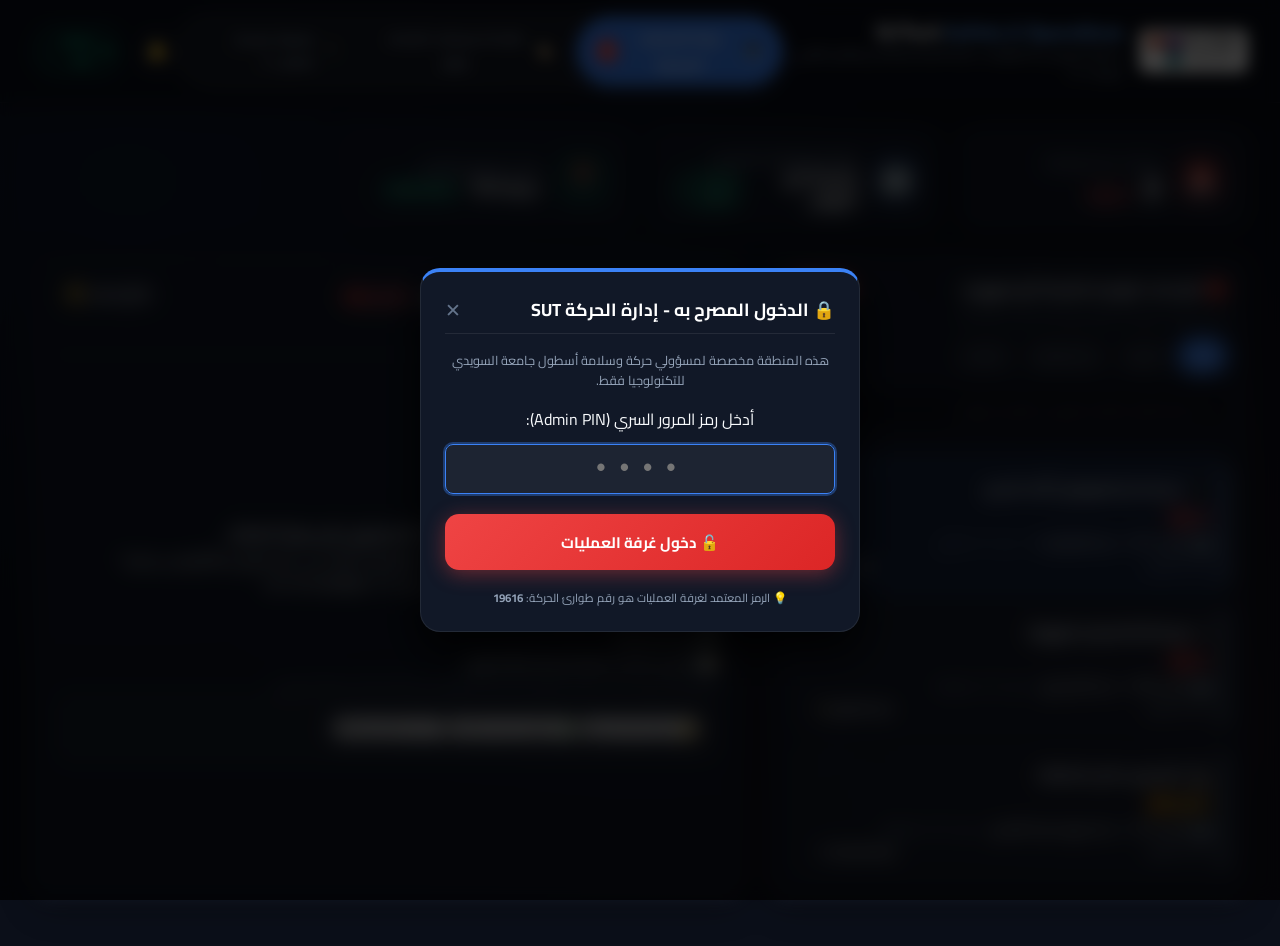
==== commit 4fcf162e: "Streamline system: Remove all other companies keeping only Abo El Hol, declutter admin control panel" ====
--- a/admin.html
+++ b/admin.html
@@ -80,23 +80,12 @@
     <section class="view-panel active-panel" id="viewOperationsCenter">
       <div class="ops-dashboard-layout">
         
-        <!-- Live KPI Summary Strip -->
+        <!-- Clean, Focused KPI Strip -->
         <div class="ops-kpi-grid">
-          <div class="kpi-card glass-panel">
-            <div class="kpi-icon-wrap bg-blue-subtle">🚌</div>
-            <div class="kpi-data">
-              <span class="kpi-label">إجمالي خطوط SUT العاملة</span>
-              <div class="kpi-value-row">
-                <span class="kpi-number" id="kpiActiveBuses">23</span>
-                <span class="kpi-trend positive">100% تغطية</span>
-              </div>
-            </div>
-          </div>
-
           <div class="kpi-card glass-panel">
             <div class="kpi-icon-wrap bg-red-subtle">🚨</div>
             <div class="kpi-data">
-              <span class="kpi-label">بلاغات اليوم النشطة</span>
+              <span class="kpi-label">بلاغات جديدة ونشطة</span>
               <div class="kpi-value-row">
                 <span class="kpi-number" id="kpiTodayIncidents">0</span>
                 <span class="kpi-trend danger" id="kpiCriticalCount">0 حرجة</span>
@@ -105,23 +94,23 @@
           </div>
 
           <div class="kpi-card glass-panel">
-            <div class="kpi-icon-wrap bg-green-subtle">⏱️</div>
+            <div class="kpi-icon-wrap bg-blue-subtle">🏢</div>
             <div class="kpi-data">
-              <span class="kpi-label">متوسط سرعة الاستجابة</span>
+              <span class="kpi-label">الشركة المشغلة المعتمدة</span>
               <div class="kpi-value-row">
-                <span class="kpi-number">4.8</span>
-                <span class="kpi-unit">دقائق</span>
+                <span class="kpi-number" style="font-size:1.15rem">شركة أبو الهول</span>
+                <span class="kpi-trend positive">23 خط منتظم</span>
               </div>
             </div>
           </div>
 
           <div class="kpi-card glass-panel">
-            <div class="kpi-icon-wrap bg-gold-subtle">🛡️</div>
+            <div class="kpi-icon-wrap bg-green-subtle">📍</div>
             <div class="kpi-data">
-              <span class="kpi-label">مؤشر سلامة أسطول السويدي</span>
+              <span class="kpi-label">مكتب السلامة والأمان</span>
               <div class="kpi-value-row">
-                <span class="kpi-number" id="kpiSafetyScore">95.2%</span>
-                <span class="kpi-trend positive">ممتاز</span>
+                <span class="kpi-number" style="font-size:1.15rem">غرفة 112</span>
+                <span class="kpi-trend positive">01040772030</span>
               </div>
             </div>
           </div>
@@ -134,10 +123,10 @@
           <div class="ops-stream-column glass-panel">
             <div class="stream-header">
               <div class="stream-title-row">
-                <h3>🔴 البلاغات الحية لخطوط جامعة السويدي</h3>
+                <h3>🔴 البلاغات الواردة (شركة أبو الهول)</h3>
                 <span class="badge-pill bg-red-glow" id="streamCountPill">0 بلاغات</span>
               </div>
-              <p class="stream-desc">بلاغات الطلاب الواردة مباشرة ومحدثة لحظياً</p>
+              <p class="stream-desc">بلاغات الطلاب الواردة مباشرة ومحدثة لحظياً عبر السحابة</p>
 
               <!-- Incident Filters -->
               <div class="stream-filters-bar">
@@ -163,62 +152,12 @@
           <div class="ops-details-column glass-panel" id="incidentDetailsWorkspace">
             <div class="empty-state-workspace" id="emptyWorkspaceState">
               <div class="empty-icon">🛡️</div>
-              <h3>اختر بلاغاً من القائمة لبدء التحقيق واتخاذ الإجراء</h3>
-              <p>ستظهر هنا كامل التفاصيل مع صورة المخالفة وخريطة المسار والإجراءات الرسمية المعتمدة بجامعة السويدي.</p>
+              <h3>اختر بلاغاً من القائمة لبدء المتابعة والإجراء</h3>
+              <p>ستظهر هنا كامل التفاصيل مع صورة المخالفة وخريطة الـ GPS والإجراءات الرسمية المعتمدة.</p>
             </div>
 
             <div class="active-workspace-content hidden" id="activeWorkspaceContent">
               <!-- Dynamically populated when an incident is clicked -->
-            </div>
-          </div>
-
-        </div>
-
-        <!-- Lower Section: Contractors & Safety Analytics -->
-        <div class="ops-analytics-section">
-          
-          <!-- Contractors Risk & Performance Table -->
-          <div class="analytics-card glass-panel">
-            <div class="card-head-row">
-              <div>
-                <h3>🏢 أداء شركات النقل المقاولة المعتمدة لجامعة السويدي</h3>
-                <p>مؤشر أمان كل شركة وإجمالي الغرامات المطبقة عليها بناءً على بلاغات الطلاب</p>
-              </div>
-              <button class="btn-secondary-sm" onclick="exportVendorSafetyReport()">
-                <span>📊 تصدير بيان الخصومات</span>
-              </button>
-            </div>
-
-            <div class="table-responsive">
-              <table class="ops-table" id="vendorsTable">
-                <thead>
-                  <tr>
-                    <th>شركة النقل</th>
-                    <th>عدد الحافلات</th>
-                    <th>إجمالي البلاغات</th>
-                    <th>مخالفات خطيرة</th>
-                    <th>مؤشر الأمان</th>
-                    <th>الغرامات الموقعة</th>
-                    <th>حالة الاعتماد</th>
-                  </tr>
-                </thead>
-                <tbody id="vendorsTableBody">
-                  <!-- Generated via JS -->
-                </tbody>
-              </table>
-            </div>
-          </div>
-
-          <!-- Top Recurring Violations Breakdown -->
-          <div class="analytics-card glass-panel">
-            <div class="card-head-row">
-              <div>
-                <h3>⚠️ أكثر المخالفات رصداً على خطوط الجامعة</h3>
-                <p>التوزيع النسبي للمخالفات هذا الشهر</p>
-              </div>
-            </div>
-            <div class="violation-breakdown-list" id="violationBreakdownList">
-              <!-- Generated via JS -->
             </div>
           </div>
 
@@ -231,61 +170,26 @@
     <!-- VIEW 2: PRINTABLE BUS STICKER GENERATOR   -->
     <!-- ========================================== -->
     <section class="view-panel" id="viewStickerGenerator">
-      <div class="sticker-studio-layout">
+      <div class="sticker-studio-layout" style="display:flex; flex-direction:column; align-items:center; max-width:780px; margin:0 auto; gap:1.5rem;">
         
-        <!-- Controls Column -->
-        <div class="sticker-controls-panel glass-panel">
-          <div class="panel-head">
-            <h3>🏷️ مصمم استيكرات الباركود الرسمية (SUT)</h3>
-            <p>اختر الخط والحافلة لتوليد باركود رسمي معتمد ومقروء 100% بكاميرات الموبايل.</p>
-          </div>
-
-          <!-- Line and Bus Selector -->
-          <div class="control-group">
-            <label class="control-label" for="stickerBusSelect">اختر خط السير والحافلة:</label>
-            <select id="stickerBusSelect" class="custom-select" onchange="updateStickerPreview(this.value)">
-              <!-- Populated dynamically with all 23 SUT lines -->
-            </select>
-          </div>
-
-          <!-- IP & Domain Configuration -->
-          <div class="control-group host-config-box">
-            <label class="control-label" for="customHostInput">
-              🌐 عنوان السيرفر / رابط المنظومة (URL المشفر في الباركود):
-            </label>
-            <input type="text" id="customHostInput" class="custom-input" value="" oninput="handleHostChange(this.value)">
-            <div class="host-presets">
-              <button type="button" class="preset-pill active" onclick="setPresetHost(window.location.origin)">الدومين الحالي (Origin)</button>
-              <button type="button" class="preset-pill" onclick="setPresetHost('http://10.244.47.33:8080')">IP شبكة الجامعة</button>
-            </div>
-            <span class="host-hint">💡 هذا هو الرابط الذي سيفتحه هاتف الطالب عند مسح الباركود؛ يوجّه الطالب لصفحة الإبلاغ فوراً بدون أي وصول للوحة الإدارة.</span>
-          </div>
-
-          <div class="control-group">
-            <label class="control-label">حجم الاستيكر:</label>
-            <div class="segmented-control">
-              <button class="segment-btn active" onclick="setStickerSize('A4')">A4 (صدر الكابينة)</button>
-              <button class="segment-btn" onclick="setStickerSize('A5')">A5 (خلف المقاعد)</button>
-            </div>
-          </div>
-
-          <div class="control-group">
-            <label class="control-label" for="customEmergencyPhone">رقم إدارة النقل والسلامة المطبوع:</label>
-            <input type="text" id="customEmergencyPhone" class="custom-input" value="01040772030" oninput="updateStickerPhone(this.value)">
-          </div>
-
-          <div class="print-actions-row">
+        <!-- Action Header -->
+        <div class="glass-panel" style="width:100%; padding:1.25rem 2rem; display:flex; align-items:center; justify-content:space-between; flex-wrap:wrap; gap:1rem; border-radius:16px;">
+          <div>
+            <h3 style="font-size:1.2rem; color:#60a5fa; margin-bottom:4px">🏷️ استيكر وباركود السلامة الموحد (شركة أبو الهول)</h3>
+            <p style="font-size:0.85rem; color:#94a3b8; margin:0">باركود رسمي موحد لكافة باصات وخطوط جامعة السويدي للتكنولوجيا.</p>
+          </div>
+          <div style="display:flex; gap:0.75rem; flex-wrap:wrap;">
             <button class="btn-primary-print" onclick="window.print()">
-              <span>🖨️ طباعة الاستيكر الرسمي الحقيقي</span>
+              <span>🖨️ طباعة الاستيكر الموحد</span>
             </button>
-            <button class="btn-test-link" onclick="testQrScanningLink()">
-              <span>🔗 تجربة الرابط بالمتصفح</span>
-            </button>
+            <a href="QR_Codes/الباركود_الموحد_لحافلات_السويدي.png" download="SUT_Bus_QR.png" class="btn-test-link" style="text-decoration:none; display:inline-flex; align-items:center;">
+              <span>⬇️ تحميل صورة الباركود PNG</span>
+            </a>
           </div>
         </div>
 
         <!-- Live Sticker Visual Preview (Print Target) -->
-        <div class="sticker-preview-wrapper">
+        <div class="sticker-preview-wrapper" style="width:100%; display:flex; justify-content:center;">
           <div class="printable-sticker-sheet size-a4" id="printableSticker">
             
             <!-- Sticker Top Header -->
@@ -312,33 +216,31 @@
               <p>مسؤولو السيفتي بالجامعة يتابعون حافلتك مباشرة ويتدخلون فور إرسال البلاغ</p>
             </div>
 
-            <!-- Sticker Main Core (QR Code & Bus Identity) -->
+            <!-- Sticker Main Core (QR Code & Identity) -->
             <div class="stk-body-grid">
               
               <!-- QR Code Card -->
               <div class="stk-qr-card">
                 <div class="qr-svg-holder" id="stickerQrHolder">
-                  <!-- SVG QR inserted via JS -->
+                  <img src="QR_Codes/الباركود_الموحد_لحافلات_السويدي.png" alt="SUT Unified QR" style="width:180px; height:180px; background:#fff; border-radius:8px; padding:6px; display:block; margin:0 auto;">
                 </div>
                 <div class="stk-qr-instruction">
                   <span class="cam-icon">📷</span>
                   <strong>وجّه كاميرا موبايلك للمسح</strong>
                   <span>(يعمل بدون برامج إضافية)</span>
                 </div>
-                <div class="stk-url-debug" id="stickerEncodedUrl"></div>
-              </div>
-
-              <!-- Bus & Driver Details Card -->
+              </div>
+
+              <!-- Bus Details Card -->
               <div class="stk-bus-info-card">
-                
                 <div class="stk-info-row primary">
-                  <span class="stk-label">خط السير الرسمي:</span>
-                  <span class="stk-value bus-number-lg" id="stkBusLine">خط العاشر من رمضان 1</span>
+                  <span class="stk-label">المنظومة الرسمية:</span>
+                  <span class="stk-value bus-number-lg">أسطول حافلات السويدي</span>
                 </div>
 
                 <div class="stk-info-row">
                   <span class="stk-label">الشركة المشغلة:</span>
-                  <span class="stk-value" id="stkVendorName">شركة أبو الهول</span>
+                  <span class="stk-value">شركة أبو الهول لنقل الركاب</span>
                 </div>
 
                 <div class="stk-info-row">
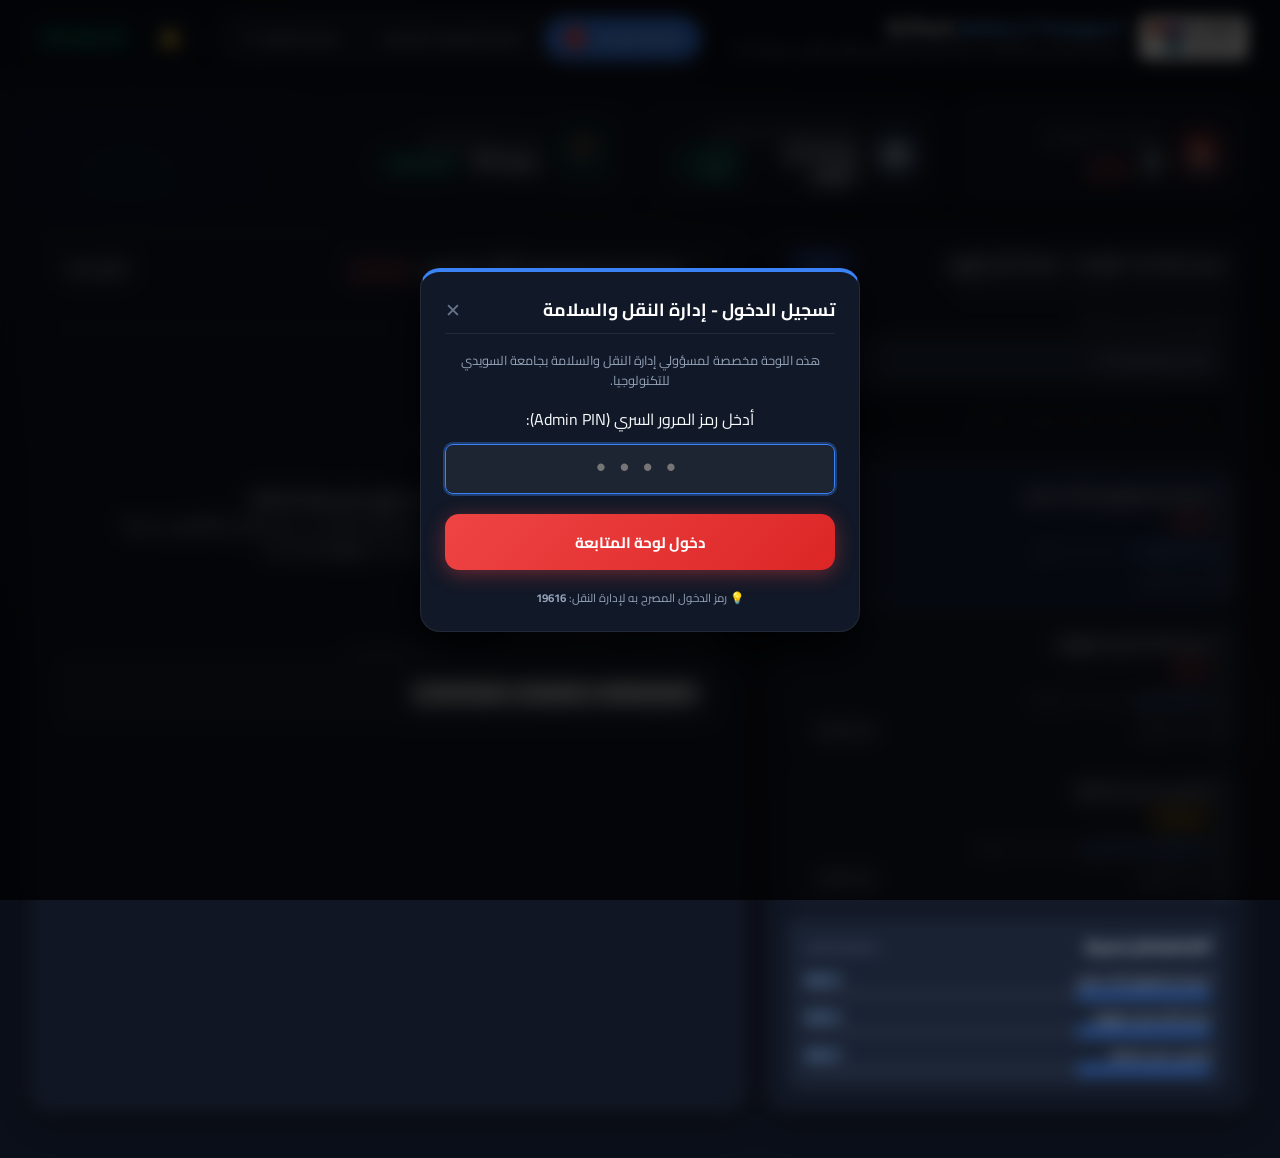
==== commit 96181873: "Professionalize UI: Add severity dropdown list, violations mini-dashboard, remove AI/theatrical term" ====
--- a/admin.html
+++ b/admin.html
@@ -3,8 +3,8 @@
 <head>
   <meta charset="UTF-8">
   <meta name="viewport" content="width=device-width, initial-scale=1.0">
-  <title>غرفة العمليات المركزية | جامعة السويدي للتكنولوجيا (SUT)</title>
-  <meta name="description" content="غرفة العمليات المركزية لمنظومة سلامة أسطول حافلات جامعة السويدي للتكنولوجيا - متابعة حية وطباعة الاستيكرات">
+  <title>إدارة النقل والسلامة | جامعة السويدي للتكنولوجيا (SUT)</title>
+  <meta name="description" content="منظومة إدارة ومتابعة بلاغات النقل الطلابي والسلامة - جامعة السويدي للتكنولوجيا">
   
   <!-- Google Fonts: Cairo & Outfit -->
   <link rel="preconnect" href="https://fonts.googleapis.com">
@@ -31,7 +31,7 @@
         <img src="assets/sutech-logo.png" alt="SUTech Logo" style="height:36px; max-width:130px; object-fit:contain; display:block;">
       </div>
       <div class="brand-info">
-        <h1>SUTech <span class="accent-text">Safety & Operations</span></h1>
+        <h1>SUTech <span class="accent-text">Safety & Transport</span></h1>
         <p class="brand-sub">جامعة السويدي للتكنولوجيا • إدارة السلامة والأمان والنقل الطلابي (غرفة 112)</p>
       </div>
     </div>
@@ -39,24 +39,21 @@
     <!-- Active View Switcher Tabs -->
     <div class="nav-view-switcher" id="viewSwitcher" role="tablist">
       <button class="switcher-btn active" id="tabDashboardView" onclick="switchAdminView('operations-center')">
-        <span class="icon">🖥️</span>
-        <span>غرفة العمليات المركزية</span>
-        <span class="badge-counter pulse-glow" id="activeIncidentsBadge">0</span>
+        <span>متابعة البلاغات</span>
+        <span class="badge-counter" id="activeIncidentsBadge">0</span>
       </button>
       <button class="switcher-btn" id="tabStickerView" onclick="switchAdminView('sticker-generator')">
-        <span class="icon">🏷️</span>
-        <span>طباعة استيكرات الباصات (QR)</span>
+        <span>استيكر الباركود المعتمد</span>
       </button>
       <a href="index.html" target="_blank" class="switcher-btn" style="text-decoration:none">
-        <span class="icon">📱</span>
-        <span>معاينة صفحة الطالب ↗</span>
+        <span>صفحة الطالب ↗</span>
       </a>
     </div>
 
     <!-- Quick Audio & Status Controls -->
     <div class="nav-actions">
-      <button class="action-icon-btn hidden" id="adminLogoutBtn" onclick="handleAdminLogout()" title="تسجيل خروج مسؤول الحركة">
-        <span>🔒 خروج</span>
+      <button class="action-icon-btn hidden" id="adminLogoutBtn" onclick="handleAdminLogout()" title="تسجيل الخروج">
+        <span>خروج</span>
       </button>
       <button class="action-icon-btn" id="soundToggleBtn" onclick="toggleAudioAlerts()" title="تفعيل / كتم صوت التنبيهات">
         <span id="soundIcon">🔔</span>
@@ -75,7 +72,7 @@
   <main class="app-main-viewport" id="appMainViewport">
 
     <!-- ========================================== -->
-    <!-- VIEW 1: OPERATIONS COMMAND CENTER         -->
+    <!-- VIEW 1: INCIDENTS MONITORING WORKSPACE     -->
     <!-- ========================================== -->
     <section class="view-panel active-panel" id="viewOperationsCenter">
       <div class="ops-dashboard-layout">
@@ -123,22 +120,27 @@
           <div class="ops-stream-column glass-panel">
             <div class="stream-header">
               <div class="stream-title-row">
-                <h3>🔴 البلاغات الواردة (شركة أبو الهول)</h3>
-                <span class="badge-pill bg-red-glow" id="streamCountPill">0 بلاغات</span>
+                <h3>سجل البلاغات الواردة - شركة أبو الهول</h3>
+                <span class="badge-pill" id="streamCountPill" style="background:#1e3a8a; color:#93c5fd;">0 بلاغات</span>
               </div>
               <p class="stream-desc">بلاغات الطلاب الواردة مباشرة ومحدثة لحظياً عبر السحابة</p>
 
-              <!-- Incident Filters -->
-              <div class="stream-filters-bar">
-                <button class="filter-chip active" onclick="filterIncidents('ALL', this)">الكل</button>
-                <button class="filter-chip chip-critical" onclick="filterIncidents('CRITICAL', this)">الحرجة</button>
-                <button class="filter-chip chip-pending" onclick="filterIncidents('PENDING', this)">قيد المتابعة</button>
-                <button class="filter-chip chip-resolved" onclick="filterIncidents('RESOLVED', this)">تم الحل</button>
+              <!-- Drop List for Severity Filter -->
+              <div class="stream-filter-dropdown-wrap" style="margin-bottom:0.85rem;">
+                <label for="incidentSeverityFilter" style="font-size:0.78rem; color:#94a3b8; display:block; margin-bottom:4px; font-weight:600;">تصفية البلاغات حسب الحالة:</label>
+                <select id="incidentSeverityFilter" class="custom-select" style="width:100%; padding:9px 12px; background:#1e293b; border:1px solid #334155; border-radius:8px; color:#f8fafc; font-family:inherit; font-size:0.85rem;" onchange="handleSeverityFilterChange(this.value)">
+                  <option value="ALL">الكل (جميع البلاغات)</option>
+                  <option value="CRITICAL">الحالات الحرجة</option>
+                  <option value="MEDIUM">الحالات المتوسطة</option>
+                  <option value="LOW">الحالات العامة والملاحظات</option>
+                  <option value="PENDING">قيد المتابعة فقط</option>
+                  <option value="RESOLVED">تم الحل والإغلاق</option>
+                </select>
               </div>
 
               <!-- Search Bar -->
               <div class="stream-search-wrap">
-                <input type="text" id="incidentSearchInput" class="search-input" placeholder="بحث بالخط (مثال: العاشر، السويس، المعادي، الهرم...)" oninput="handleIncidentSearch(this.value)">
+                <input type="text" id="incidentSearchInput" class="search-input" placeholder="بحث باسم الخط (مثال: العاشر، السويس، المعادي...)" oninput="handleIncidentSearch(this.value)">
               </div>
             </div>
 
@@ -146,14 +148,24 @@
             <div class="incidents-scroll-list" id="incidentsList">
               <!-- Dynamically populated -->
             </div>
+
+            <!-- Simple Violations Analytics Dashboard -->
+            <div class="mini-dashboard-card" style="margin-top:1rem; padding:1rem; background:rgba(30,41,59,0.7); border:1px solid rgba(255,255,255,0.08); border-radius:12px;">
+              <div style="display:flex; justify-content:space-between; align-items:center; margin-bottom:0.75rem;">
+                <h4 style="font-size:0.85rem; font-weight:700; color:#cbd5e1; margin:0;">أكثر المشاكل تسجيلاً</h4>
+                <span style="font-size:0.72rem; color:#64748b;">إحصائية تراكمية</span>
+              </div>
+              <div id="miniViolationsBreakdown" style="display:flex; flex-direction:column; gap:0.65rem;">
+                <!-- Populated dynamically via JS -->
+              </div>
+            </div>
           </div>
 
           <!-- Right Column: Incident Investigation & Action Workspace -->
           <div class="ops-details-column glass-panel" id="incidentDetailsWorkspace">
             <div class="empty-state-workspace" id="emptyWorkspaceState">
-              <div class="empty-icon">🛡️</div>
-              <h3>اختر بلاغاً من القائمة لبدء المتابعة والإجراء</h3>
-              <p>ستظهر هنا كامل التفاصيل مع صورة المخالفة وخريطة الـ GPS والإجراءات الرسمية المعتمدة.</p>
+              <h3>يرجى اختيار بلاغ من القائمة</h3>
+              <p>ستظهر هنا كامل التفاصيل مع صورة المخالفة والموقع الجغرافي والإجراءات الرسمية المعتمدة.</p>
             </div>
 
             <div class="active-workspace-content hidden" id="activeWorkspaceContent">
@@ -175,15 +187,18 @@
         <!-- Action Header -->
         <div class="glass-panel" style="width:100%; padding:1.25rem 2rem; display:flex; align-items:center; justify-content:space-between; flex-wrap:wrap; gap:1rem; border-radius:16px;">
           <div>
-            <h3 style="font-size:1.2rem; color:#60a5fa; margin-bottom:4px">🏷️ استيكر وباركود السلامة الموحد (شركة أبو الهول)</h3>
+            <h3 style="font-size:1.2rem; color:#60a5fa; margin-bottom:4px">استيكر وباركود السلامة المعتمد (شركة أبو الهول)</h3>
             <p style="font-size:0.85rem; color:#94a3b8; margin:0">باركود رسمي موحد لكافة باصات وخطوط جامعة السويدي للتكنولوجيا.</p>
           </div>
           <div style="display:flex; gap:0.75rem; flex-wrap:wrap;">
             <button class="btn-primary-print" onclick="window.print()">
-              <span>🖨️ طباعة الاستيكر الموحد</span>
+              <span>طباعة الاستيكر الموحد</span>
             </button>
+            <a href="QR_Codes/استيكر_الباركود_الموحد_سلامتك_تهمنا.png" download="SUT_Safety_Sticker.png" class="btn-test-link" style="text-decoration:none; display:inline-flex; align-items:center;">
+              <span>تحميل استيكر "سلامتك تهمنا" (PNG)</span>
+            </a>
             <a href="QR_Codes/الباركود_الموحد_لحافلات_السويدي.png" download="SUT_Bus_QR.png" class="btn-test-link" style="text-decoration:none; display:inline-flex; align-items:center;">
-              <span>⬇️ تحميل صورة الباركود PNG</span>
+              <span>تحميل الباركود فقط</span>
             </a>
           </div>
         </div>
@@ -205,15 +220,15 @@
                 </div>
               </div>
               <div class="stk-badge-safety">
-                <span>سلامتك أولاً</span>
+                <span>سلامتك تهمنا</span>
                 <strong>SAFETY FIRST</strong>
               </div>
             </div>
 
             <!-- Sticker Center Call to Action -->
             <div class="stk-cta-banner">
-              <h3>لحمايتك.. أبلغ فوراً عن أي تجاوز أمني أو سلوك مخالف</h3>
-              <p>مسؤولو السيفتي بالجامعة يتابعون حافلتك مباشرة ويتدخلون فور إرسال البلاغ</p>
+              <h3>سلامتك تهمنا.. أبلغ فوراً عن أي تجاوز أو سلوك مخالف</h3>
+              <p>مسؤولو السلامة بالجامعة يتابعون حافلتك مباشرة ويتدخلون فور إرسال البلاغ</p>
             </div>
 
             <!-- Sticker Main Core (QR Code & Identity) -->
@@ -225,7 +240,6 @@
                   <img src="QR_Codes/الباركود_الموحد_لحافلات_السويدي.png" alt="SUT Unified QR" style="width:180px; height:180px; background:#fff; border-radius:8px; padding:6px; display:block; margin:0 auto;">
                 </div>
                 <div class="stk-qr-instruction">
-                  <span class="cam-icon">📷</span>
                   <strong>وجّه كاميرا موبايلك للمسح</strong>
                   <span>(يعمل بدون برامج إضافية)</span>
                 </div>
@@ -250,13 +264,13 @@
 
                 <!-- Examples of Reportable Violations Icons -->
                 <div class="stk-violations-teaser">
-                  <span class="teaser-title">أبلغ فوراً عن:</span>
+                  <span class="teaser-title">أبلغ عن:</span>
                   <div class="teaser-tags">
-                    <span class="t-tag">⚡ السرعة الزائدة</span>
-                    <span class="t-tag">📱 استخدام الموبايل</span>
-                    <span class="t-tag">🚬 التدخين</span>
-                    <span class="t-tag">🛑 الغرز والتجاوز الخطر</span>
-                    <span class="t-tag">❄️ أعطال التكييف</span>
+                    <span class="t-tag">السرعة الزائدة</span>
+                    <span class="t-tag">استخدام الموبايل</span>
+                    <span class="t-tag">التدخين</span>
+                    <span class="t-tag">التجاوز الخطر</span>
+                    <span class="t-tag">أعطال التكييف</span>
                   </div>
                 </div>
 
@@ -290,23 +304,23 @@
   <div class="modal-backdrop hidden" id="adminPinModal">
     <div class="modal-box glass-panel admin-pin-box">
       <div class="modal-head">
-        <h3>🔒 الدخول المصرح به - إدارة الحركة SUT</h3>
+        <h3>تسجيل الدخول - إدارة النقل والسلامة</h3>
         <button class="modal-close-btn" onclick="closeAdminPinModal()">✕</button>
       </div>
       <div class="modal-body">
-        <p class="modal-sub">هذه المنطقة مخصصة لمسؤولي حركة وسلامة أسطول جامعة السويدي للتكنولوجيا فقط.</p>
+        <p class="modal-sub">هذه اللوحة مخصصة لمسؤولي إدارة النقل والسلامة بجامعة السويدي للتكنولوجيا.</p>
         <form onsubmit="handleAdminPinSubmit(event)" class="admin-pin-form">
           <div class="pin-input-group">
             <label for="adminPinInput">أدخل رمز المرور السري (Admin PIN):</label>
             <input type="password" id="adminPinInput" class="custom-input pin-field" placeholder="••••" maxlength="10" required autofocus autocomplete="off">
-            <div id="pinErrorMessage" class="pin-error-text hidden">⚠️ رمز المرور غير صحيح! يرجى مراجعة إدارة الحركة.</div>
+            <div id="pinErrorMessage" class="pin-error-text hidden">رمز المرور غير صحيح! يرجى مراجعة إدارة النقل.</div>
           </div>
           <div class="pin-actions" style="margin-top: 1.25rem;">
             <button type="submit" class="btn-primary-send" style="width:100%; justify-content:center;">
-              <span>🔓 دخول غرفة العمليات</span>
+              <span>دخول لوحة المتابعة</span>
             </button>
           </div>
-          <span class="pin-hint">💡 الرمز المعتمد لغرفة العمليات هو رقم طوارئ الحركة: <strong>19616</strong></span>
+          <span class="pin-hint">💡 رمز الدخول المصرح به لإدارة النقل: <strong>19616</strong></span>
         </form>
       </div>
     </div>
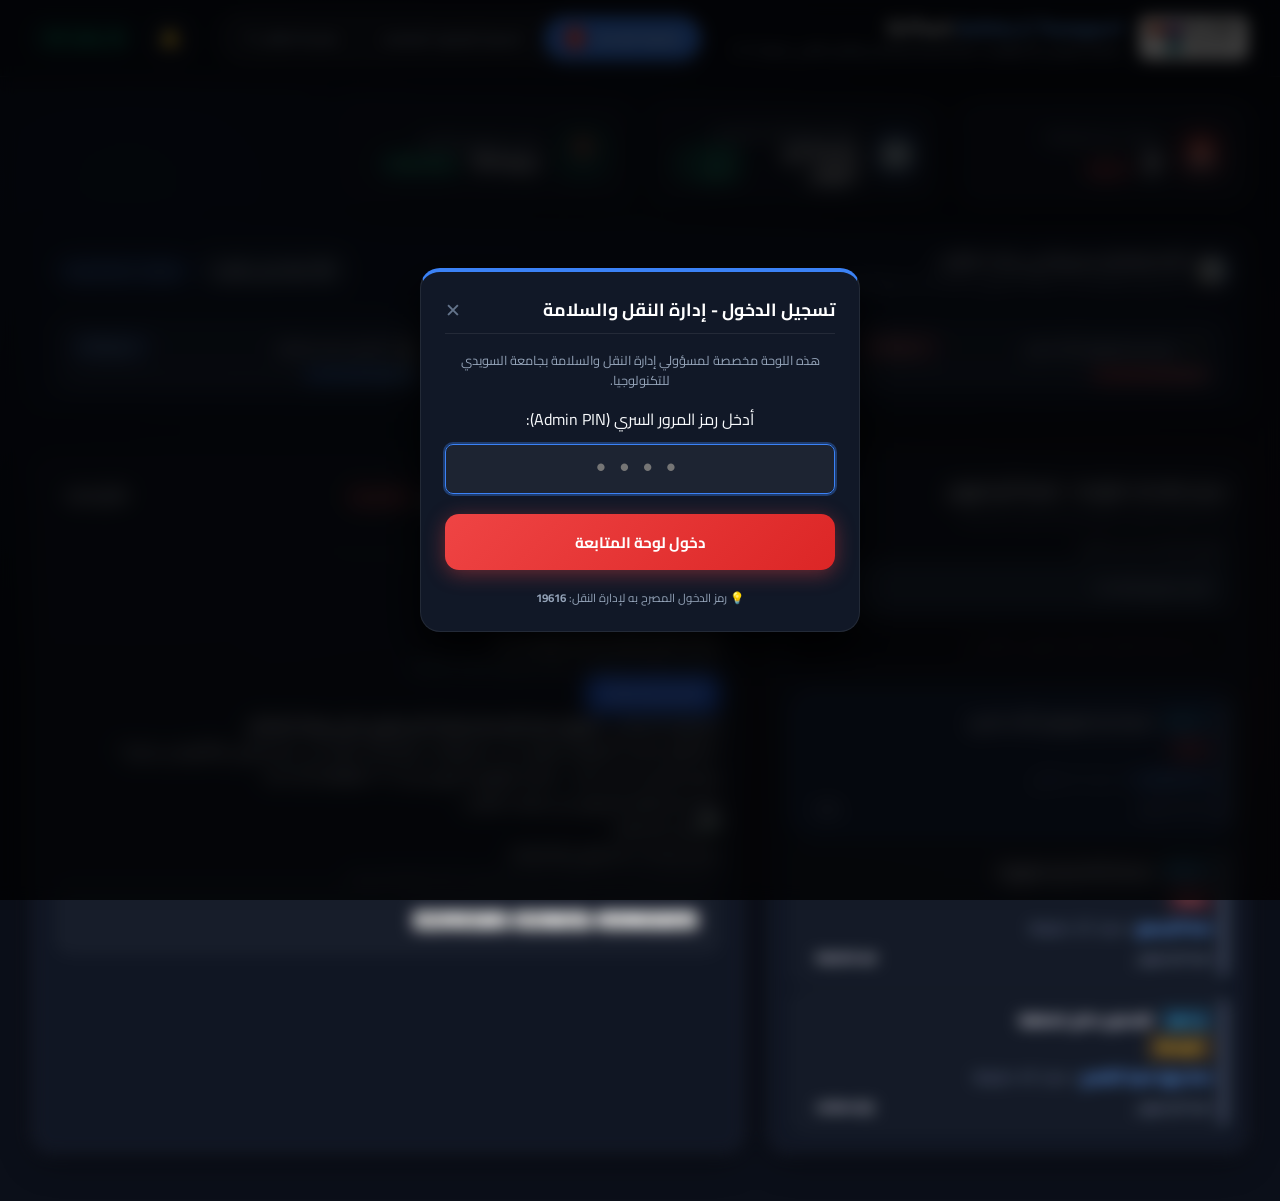
==== commit feb4da58: "Relocate top violations breakdown to top row, implement sequential ticketing SUT-1 SUT-2, and add pr" ====
--- a/admin.html
+++ b/admin.html
@@ -113,6 +113,32 @@
           </div>
         </div>
 
+        <!-- 2. Most Reported Safety Issues Strip (أكثر المشاكل تسجيلاً - الترتيب الثاني مباشرة بعد المؤشرات) -->
+        <div class="top-violations-analytics-card glass-panel" style="margin-bottom: 1.25rem; padding: 1.15rem 1.4rem; background: rgba(15, 23, 42, 0.75); border: 1px solid rgba(255, 255, 255, 0.08); border-radius: 14px; box-shadow: 0 4px 20px rgba(0,0,0,0.25);">
+          <div style="display: flex; justify-content: space-between; align-items: center; margin-bottom: 1rem; border-bottom: 1px solid rgba(255,255,255,0.06); padding-bottom: 0.65rem; flex-wrap: wrap; gap: 8px;">
+            <div style="display: flex; align-items: center; gap: 10px;">
+              <span style="font-size: 1.3rem;">📊</span>
+              <div>
+                <h3 style="font-size: 0.95rem; font-weight: 700; color: #f8fafc; margin: 0;">أكثر المشاكل تسجيلاً في رحلات الطلاب</h3>
+                <p style="font-size: 0.75rem; color: #94a3b8; margin: 0;">تحليل فوري لتوزيع البلاغات الواردة لمسؤولي السلامة حسب نوع المخالفة لتقييم أداء شركة أبو الهول</p>
+              </div>
+            </div>
+            <div style="display: flex; align-items: center; gap: 8px;">
+              <button type="button" onclick="window.print()" style="padding: 6px 14px; font-size: 0.78rem; font-weight: 600; border-radius: 8px; background: #1e293b; border: 1px solid #334155; color: #f1f5f9; cursor: pointer; display: inline-flex; align-items: center; gap: 6px; white-space: nowrap; height: 32px;" title="طباعة تقرير البلاغات الرسمي">
+                <span>🖨️</span>
+                <span>طباعة تقرير للإدارة</span>
+              </button>
+              <span style="font-size: 0.75rem; background: rgba(59,130,246,0.15); color: #93c5fd; padding: 4px 12px; border-radius: 20px; font-weight: 600; border: 1px solid rgba(59,130,246,0.3); white-space: nowrap;">
+                مؤشرات تحليلية فورية
+              </span>
+            </div>
+          </div>
+
+          <div id="miniViolationsBreakdown" class="top-violations-grid" style="display: grid; grid-template-columns: repeat(auto-fit, minmax(210px, 1fr)); gap: 0.85rem;">
+            <!-- Populated dynamically via JS -->
+          </div>
+        </div>
+
         <!-- Main Incident Workflow Grid (Stream & Details) -->
         <div class="ops-main-grid">
           
@@ -148,17 +174,6 @@
             <div class="incidents-scroll-list" id="incidentsList">
               <!-- Dynamically populated -->
             </div>
-
-            <!-- Simple Violations Analytics Dashboard -->
-            <div class="mini-dashboard-card" style="margin-top:1rem; padding:1rem; background:rgba(30,41,59,0.7); border:1px solid rgba(255,255,255,0.08); border-radius:12px;">
-              <div style="display:flex; justify-content:space-between; align-items:center; margin-bottom:0.75rem;">
-                <h4 style="font-size:0.85rem; font-weight:700; color:#cbd5e1; margin:0;">أكثر المشاكل تسجيلاً</h4>
-                <span style="font-size:0.72rem; color:#64748b;">إحصائية تراكمية</span>
-              </div>
-              <div id="miniViolationsBreakdown" style="display:flex; flex-direction:column; gap:0.65rem;">
-                <!-- Populated dynamically via JS -->
-              </div>
-            </div>
           </div>
 
           <!-- Right Column: Incident Investigation & Action Workspace -->
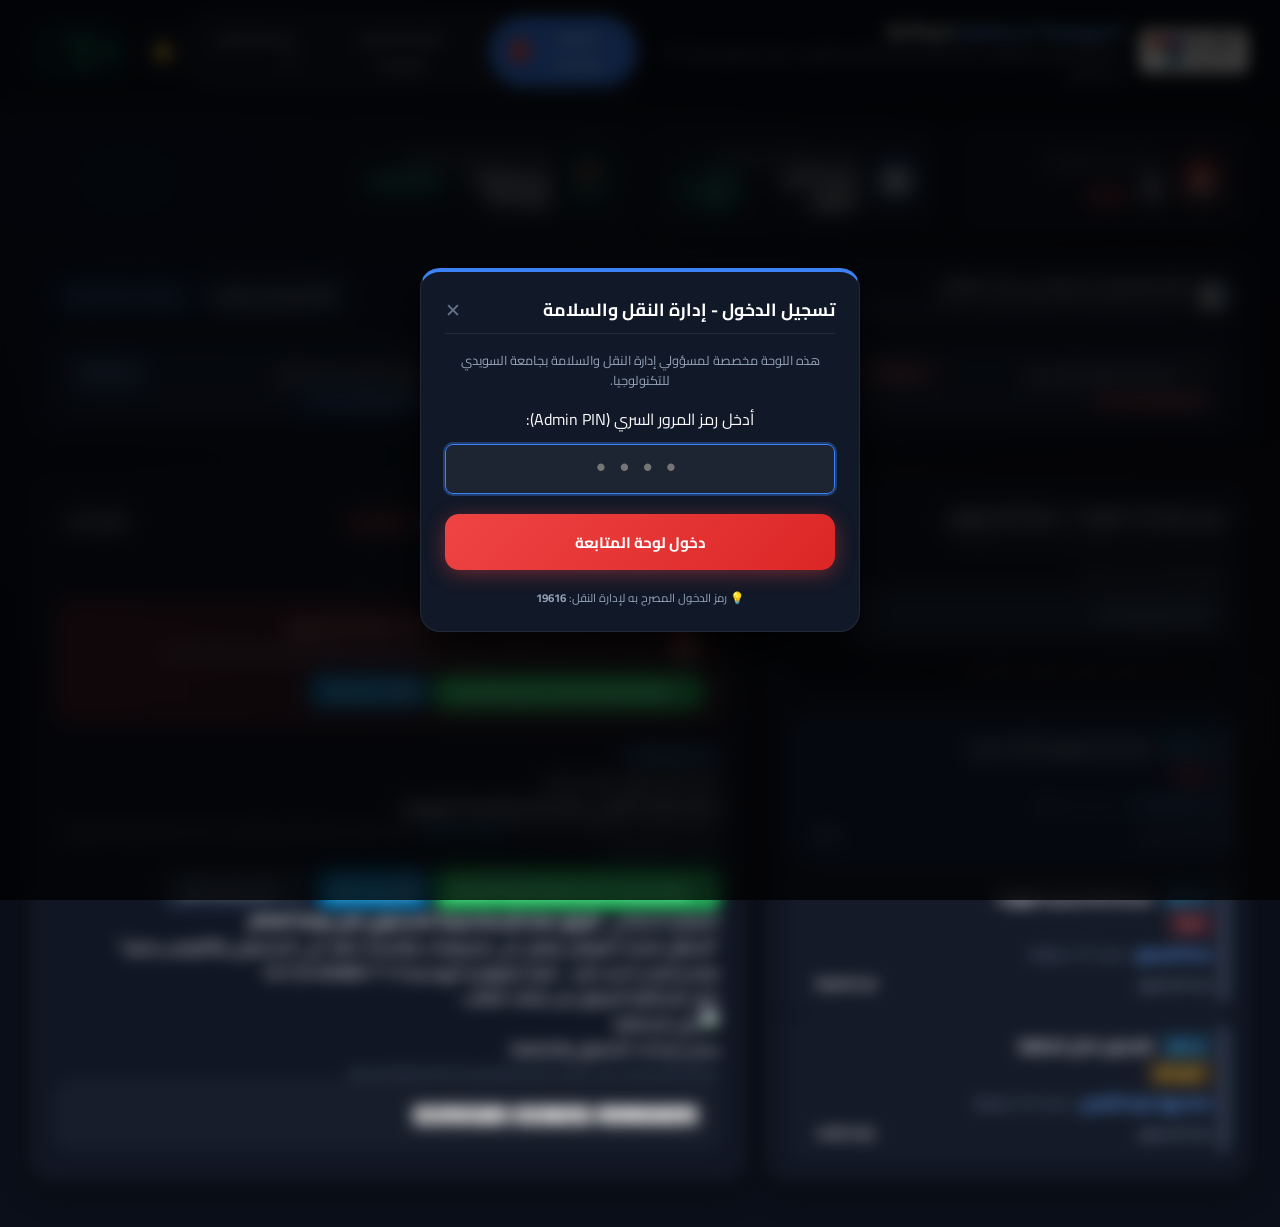
==== commit b9db0c64: "Update safety office to Occupational Safety and Health, add student ID and custom violation input wi" ====
--- a/admin.html
+++ b/admin.html
@@ -32,7 +32,7 @@
       </div>
       <div class="brand-info">
         <h1>SUTech <span class="accent-text">Safety & Transport</span></h1>
-        <p class="brand-sub">جامعة السويدي للتكنولوجيا • إدارة السلامة والأمان والنقل الطلابي (غرفة 112)</p>
+        <p class="brand-sub">جامعة السويدي للتكنولوجيا • إدارة النقل (غرفة 039 الدور الأرضي) • مكتب السيفتي (غرفة 112 الدور الأول)</p>
       </div>
     </div>
 
@@ -104,9 +104,9 @@
           <div class="kpi-card glass-panel">
             <div class="kpi-icon-wrap bg-green-subtle">📍</div>
             <div class="kpi-data">
-              <span class="kpi-label">مكتب السلامة والأمان</span>
+              <span class="kpi-label">مقرات إدارة النقل والسيفتي</span>
               <div class="kpi-value-row">
-                <span class="kpi-number" style="font-size:1.15rem">غرفة 112</span>
+                <span class="kpi-number" style="font-size:1.05rem">غرفة 039 / غرفة 112</span>
                 <span class="kpi-trend positive">01040772030</span>
               </div>
             </div>
@@ -231,7 +231,7 @@
                 <div>
                   <h2 class="stk-title">جامعة السويدي للتكنولوجيا</h2>
                   <p class="stk-sub">ELSEWEDY UNIVERSITY OF TECHNOLOGY (SUT)</p>
-                  <span class="stk-dept">إدارة السلامة والأمان والنقل الطلابي • غرفة 112</span>
+                  <span class="stk-dept">إدارة النقل (غرفة 039 الدور الأرضي) • مكتب السيفتي (غرفة 112 الدور الأول)</span>
                 </div>
               </div>
               <div class="stk-badge-safety">
@@ -273,8 +273,8 @@
                 </div>
 
                 <div class="stk-info-row">
-                  <span class="stk-label">مكتب السلامة بالجامعة:</span>
-                  <span class="stk-value" style="color:#60a5fa">المبنى الرئيسي - غرفة 112</span>
+                  <span class="stk-label">مقرات المتابعة بالجامعة:</span>
+                  <span class="stk-value" style="color:#60a5fa">مكتب 039 (الدور الأرضي) • مكتب 112 (الدور الأول)</span>
                 </div>
 
                 <!-- Examples of Reportable Violations Icons -->
@@ -301,7 +301,7 @@
               </div>
               <div class="stk-footer-col hotline">
                 <span class="f-icon">🚨</span>
-                <span>إدارة النقل والسلامة: <strong id="stkHotlinePhone">01040772030</strong></span>
+                <span>إدارة النقل (واتساب ومكالمات): <strong id="stkHotlinePhone">01040772030</strong></span>
               </div>
             </div>
 
--- a/css/style.css
+++ b/css/style.css
@@ -791,6 +791,18 @@
   display: grid;
   grid-template-columns: 1fr 1fr;
   gap: 0.5rem;
+}
+
+.input-grid-3 {
+  display: grid;
+  grid-template-columns: 1fr 1fr 1fr;
+  gap: 0.5rem;
+}
+
+@media (max-width: 640px) {
+  .input-grid-3 {
+    grid-template-columns: 1fr;
+  }
 }
 
 .field-label {
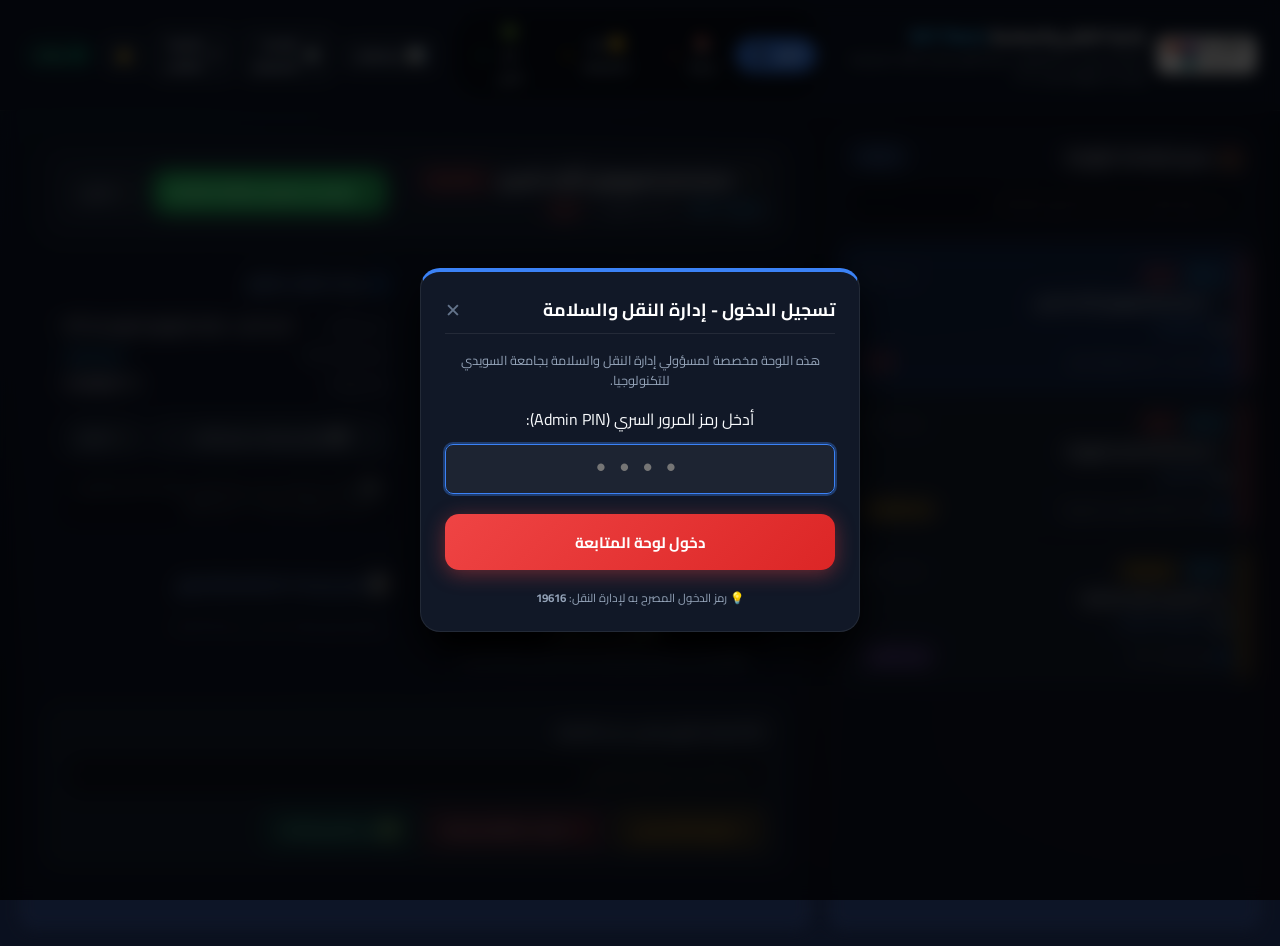
==== commit 41431c5f: "Redesign and declutter Admin Dashboard into modern 2-column layout with modal analytics and quick fi" ====
--- a/admin.html
+++ b/admin.html
@@ -11,307 +11,977 @@
   <link rel="preconnect" href="https://fonts.gstatic.com" crossorigin>
   <link href="https://fonts.googleapis.com/css2?family=Cairo:wght@400;500;600;700;800;900&family=Outfit:wght@400;600;700;800&display=swap" rel="stylesheet">
   
-  <!-- Stylesheets -->
+  <!-- Main Stylesheet -->
   <link rel="stylesheet" href="css/style.css">
+
   <style>
-    /* Admin specific tweaks */
+    /* ========================================================
+       MODERN UNIFIED ADMIN DASHBOARD STYLES (CLEAN & MINIMALIST)
+       ======================================================== */
+    :root {
+      --admin-bg: #0b1120;
+      --admin-card: rgba(15, 23, 42, 0.75);
+      --admin-card-hover: rgba(30, 41, 59, 0.85);
+      --admin-border: rgba(255, 255, 255, 0.08);
+      --admin-border-focus: rgba(56, 189, 248, 0.5);
+      --admin-text-main: #f8fafc;
+      --admin-text-sub: #94a3b8;
+      --admin-text-muted: #64748b;
+      --admin-primary: #3b82f6;
+      --admin-primary-glow: rgba(59, 130, 246, 0.25);
+    }
+
+    body {
+      background-color: var(--admin-bg) !important;
+      color: var(--admin-text-main);
+      font-family: 'Cairo', system-ui, -apple-system, sans-serif;
+      min-height: 100vh;
+      overflow-x: hidden;
+    }
+
     .admin-locked {
       filter: blur(8px);
       pointer-events: none;
       user-select: none;
     }
+
+    /* Top Global Header */
+    .admin-header {
+      background: rgba(15, 23, 42, 0.92);
+      backdrop-filter: blur(12px);
+      border-bottom: 1px solid var(--admin-border);
+      padding: 0.65rem 1.5rem;
+      display: flex;
+      justify-content: space-between;
+      align-items: center;
+      position: sticky;
+      top: 0;
+      z-index: 50;
+      gap: 1rem;
+    }
+
+    .brand-section {
+      display: flex;
+      align-items: center;
+      gap: 12px;
+    }
+
+    .sut-logo-badge {
+      background: #ffffff;
+      padding: 3px 8px;
+      border-radius: 8px;
+      display: flex;
+      align-items: center;
+      justify-content: center;
+      box-shadow: 0 2px 8px rgba(0,0,0,0.3);
+    }
+
+    .sut-logo-badge img {
+      height: 32px;
+      max-width: 110px;
+      object-fit: contain;
+      display: block;
+    }
+
+    .brand-titles h1 {
+      font-size: 1.05rem;
+      font-weight: 800;
+      margin: 0;
+      color: #ffffff;
+      letter-spacing: -0.2px;
+    }
+
+    .brand-titles p {
+      font-size: 0.72rem;
+      color: var(--admin-text-sub);
+      margin: 0;
+    }
+
+    /* Central Quick Filter Pills */
+    .filter-pills-nav {
+      display: flex;
+      align-items: center;
+      gap: 6px;
+      background: rgba(0, 0, 0, 0.35);
+      padding: 4px;
+      border-radius: 30px;
+      border: 1px solid var(--admin-border);
+    }
+
+    .filter-pill-btn {
+      background: transparent;
+      border: none;
+      color: var(--admin-text-sub);
+      font-family: inherit;
+      font-size: 0.78rem;
+      font-weight: 700;
+      padding: 5px 14px;
+      border-radius: 20px;
+      cursor: pointer;
+      display: inline-flex;
+      align-items: center;
+      gap: 6px;
+      transition: all 0.2s ease;
+    }
+
+    .filter-pill-btn:hover {
+      color: #ffffff;
+      background: rgba(255, 255, 255, 0.06);
+    }
+
+    .filter-pill-btn.active {
+      background: var(--admin-primary);
+      color: #ffffff;
+      box-shadow: 0 2px 10px var(--admin-primary-glow);
+    }
+
+    .pill-counter {
+      background: rgba(0, 0, 0, 0.3);
+      padding: 1px 7px;
+      border-radius: 12px;
+      font-size: 0.72rem;
+    }
+
+    /* Header Actions */
+    .header-actions {
+      display: flex;
+      align-items: center;
+      gap: 8px;
+    }
+
+    .btn-header-action {
+      background: rgba(30, 41, 59, 0.8);
+      border: 1px solid var(--admin-border);
+      color: #f1f5f9;
+      font-family: inherit;
+      font-size: 0.8rem;
+      font-weight: 600;
+      padding: 6px 12px;
+      border-radius: 8px;
+      cursor: pointer;
+      display: inline-flex;
+      align-items: center;
+      gap: 6px;
+      text-decoration: none;
+      transition: all 0.2s;
+    }
+
+    .btn-header-action:hover {
+      background: #334155;
+      border-color: rgba(255, 255, 255, 0.2);
+      color: #ffffff;
+    }
+
+    .live-indicator {
+      display: inline-flex;
+      align-items: center;
+      gap: 6px;
+      font-size: 0.75rem;
+      font-weight: 700;
+      color: #34d399;
+      background: rgba(16, 185, 129, 0.12);
+      border: 1px solid rgba(16, 185, 129, 0.3);
+      padding: 5px 12px;
+      border-radius: 20px;
+    }
+
+    .live-dot {
+      width: 8px;
+      height: 8px;
+      border-radius: 50%;
+      background: #10b981;
+      box-shadow: 0 0 8px #10b981;
+      animation: pulseDot 2s infinite;
+    }
+
+    @keyframes pulseDot {
+      0% { opacity: 1; transform: scale(1); }
+      50% { opacity: 0.4; transform: scale(0.85); }
+      100% { opacity: 1; transform: scale(1); }
+    }
+
+    /* Main Container (Split Columns) */
+    .admin-main-wrap {
+      max-width: 1720px;
+      margin: 0 auto;
+      padding: 1rem 1.25rem;
+      height: calc(100vh - 65px);
+      box-sizing: border-box;
+    }
+
+    .admin-grid-layout {
+      display: grid;
+      grid-template-columns: 430px 1fr;
+      gap: 1.25rem;
+      height: 100%;
+    }
+
+    @media (max-width: 1024px) {
+      .admin-main-wrap {
+        height: auto;
+      }
+      .admin-grid-layout {
+        grid-template-columns: 1fr;
+        height: auto;
+      }
+    }
+
+    /* Column 1: Incident Feed (Right Side in RTL) */
+    .incidents-feed-panel {
+      background: var(--admin-card);
+      border: 1px solid var(--admin-border);
+      border-radius: 14px;
+      display: flex;
+      flex-direction: column;
+      overflow: hidden;
+      box-shadow: 0 4px 20px rgba(0,0,0,0.3);
+      height: 100%;
+    }
+
+    .feed-header {
+      padding: 1rem 1.15rem 0.85rem 1.15rem;
+      border-bottom: 1px solid var(--admin-border);
+      background: rgba(15, 23, 42, 0.4);
+    }
+
+    .feed-title-row {
+      display: flex;
+      justify-content: space-between;
+      align-items: center;
+      margin-bottom: 0.75rem;
+    }
+
+    .feed-title-row h2 {
+      font-size: 0.98rem;
+      font-weight: 800;
+      color: #ffffff;
+      margin: 0;
+      display: flex;
+      align-items: center;
+      gap: 8px;
+    }
+
+    .stream-count-pill {
+      font-size: 0.72rem;
+      font-weight: 700;
+      color: #93c5fd;
+      background: rgba(59, 130, 246, 0.15);
+      border: 1px solid rgba(59, 130, 246, 0.3);
+      padding: 2px 8px;
+      border-radius: 20px;
+    }
+
+    .feed-search-input {
+      width: 100%;
+      background: rgba(0, 0, 0, 0.3);
+      border: 1px solid var(--admin-border);
+      border-radius: 8px;
+      padding: 8px 12px;
+      font-family: inherit;
+      font-size: 0.82rem;
+      color: #ffffff;
+      outline: none;
+      box-sizing: border-box;
+      transition: border-color 0.2s;
+    }
+
+    .feed-search-input:focus {
+      border-color: var(--admin-border-focus);
+      background: rgba(0, 0, 0, 0.45);
+    }
+
+    .incidents-list-scroll {
+      flex: 1;
+      overflow-y: auto;
+      padding: 0.75rem;
+      display: flex;
+      flex-direction: column;
+      gap: 0.65rem;
+    }
+
+    .incidents-list-scroll::-webkit-scrollbar {
+      width: 6px;
+    }
+    .incidents-list-scroll::-webkit-scrollbar-thumb {
+      background: rgba(255, 255, 255, 0.15);
+      border-radius: 4px;
+    }
+
+    /* Single Incident Card in Feed */
+    .inc-card {
+      background: rgba(30, 41, 59, 0.45);
+      border: 1px solid var(--admin-border);
+      border-radius: 10px;
+      padding: 0.85rem 1rem;
+      cursor: pointer;
+      transition: all 0.2s ease;
+      position: relative;
+      overflow: hidden;
+    }
+
+    .inc-card:hover {
+      background: var(--admin-card-hover);
+      border-color: rgba(255, 255, 255, 0.16);
+      transform: translateX(-2px);
+    }
+
+    .inc-card.active-card {
+      background: rgba(59, 130, 246, 0.15);
+      border-color: #3b82f6;
+      box-shadow: 0 0 15px rgba(59, 130, 246, 0.15);
+    }
+
+    .inc-card::before {
+      content: "";
+      position: absolute;
+      right: 0;
+      top: 0;
+      bottom: 0;
+      width: 4px;
+      background: #64748b;
+    }
+
+    .inc-card.crit::before { background: #ef4444; }
+    .inc-card.med::before { background: #f59e0b; }
+    .inc-card.low::before { background: #3b82f6; }
+
+    .card-top {
+      display: flex;
+      justify-content: space-between;
+      align-items: center;
+      margin-bottom: 5px;
+    }
+
+    .card-id-tag {
+      font-size: 0.72rem;
+      font-weight: 800;
+      color: #38bdf8;
+      background: rgba(56, 189, 248, 0.1);
+      border: 1px solid rgba(56, 189, 248, 0.25);
+      padding: 1px 6px;
+      border-radius: 4px;
+      letter-spacing: 0.5px;
+    }
+
+    .card-time {
+      font-size: 0.72rem;
+      color: var(--admin-text-muted);
+    }
+
+    .card-title-line {
+      font-size: 0.88rem;
+      font-weight: 700;
+      color: #f8fafc;
+      margin-bottom: 4px;
+      display: flex;
+      align-items: center;
+      gap: 6px;
+    }
+
+    .card-route-line {
+      font-size: 0.75rem;
+      color: #60a5fa;
+      font-weight: 600;
+      margin-bottom: 6px;
+    }
+
+    .card-bottom {
+      display: flex;
+      justify-content: space-between;
+      align-items: center;
+      font-size: 0.72rem;
+      border-top: 1px solid rgba(255, 255, 255, 0.05);
+      padding-top: 6px;
+      margin-top: 4px;
+    }
+
+    .status-pill {
+      font-size: 0.7rem;
+      font-weight: 700;
+      padding: 2px 8px;
+      border-radius: 12px;
+    }
+    .status-pill.st-new { background: rgba(239, 68, 68, 0.18); color: #f87171; }
+    .status-pill.st-investigating { background: rgba(245, 158, 11, 0.18); color: #fbbf24; }
+    .status-pill.st-fined { background: rgba(168, 85, 247, 0.18); color: #c084fc; }
+    .status-pill.st-resolved { background: rgba(16, 185, 129, 0.18); color: #34d399; }
+
+    /* Column 2: Incident Workspace (Left Side in RTL) */
+    .workspace-panel {
+      background: var(--admin-card);
+      border: 1px solid var(--admin-border);
+      border-radius: 14px;
+      overflow-y: auto;
+      box-shadow: 0 4px 20px rgba(0,0,0,0.3);
+      display: flex;
+      flex-direction: column;
+      height: 100%;
+    }
+
+    .workspace-panel::-webkit-scrollbar {
+      width: 6px;
+    }
+    .workspace-panel::-webkit-scrollbar-thumb {
+      background: rgba(255, 255, 255, 0.15);
+      border-radius: 4px;
+    }
+
+    /* Empty state */
+    .empty-workspace-view {
+      margin: auto;
+      text-align: center;
+      padding: 3rem 1.5rem;
+      color: var(--admin-text-sub);
+    }
+    .empty-workspace-view .empty-icon {
+      font-size: 3rem;
+      margin-bottom: 0.75rem;
+      opacity: 0.5;
+    }
+    .empty-workspace-view h3 {
+      font-size: 1.15rem;
+      color: #f1f5f9;
+      margin-bottom: 0.35rem;
+    }
+
+    /* Active Incident Workspace Content */
+    .workspace-content {
+      padding: 1.25rem 1.5rem;
+      display: flex;
+      flex-direction: column;
+      gap: 1.15rem;
+    }
+
+    /* Header Bar of Active Incident */
+    .ws-top-banner {
+      background: rgba(30, 41, 59, 0.6);
+      border: 1px solid var(--admin-border);
+      border-radius: 12px;
+      padding: 1rem 1.25rem;
+      display: flex;
+      justify-content: space-between;
+      align-items: center;
+      flex-wrap: wrap;
+      gap: 1rem;
+    }
+
+    .ws-main-meta h2 {
+      font-size: 1.15rem;
+      font-weight: 800;
+      color: #ffffff;
+      margin: 0 0 4px 0;
+      display: flex;
+      align-items: center;
+      gap: 8px;
+    }
+
+    .ws-sub-meta {
+      font-size: 0.78rem;
+      color: var(--admin-text-sub);
+      display: flex;
+      align-items: center;
+      gap: 8px;
+      flex-wrap: wrap;
+    }
+
+    .ws-top-actions {
+      display: flex;
+      align-items: center;
+      gap: 8px;
+      flex-wrap: wrap;
+    }
+
+    .btn-ws-whatsapp {
+      background: #25D366;
+      color: #ffffff;
+      border: none;
+      padding: 8px 14px;
+      border-radius: 8px;
+      font-family: inherit;
+      font-size: 0.82rem;
+      font-weight: 700;
+      cursor: pointer;
+      display: inline-flex;
+      align-items: center;
+      gap: 6px;
+      box-shadow: 0 2px 8px rgba(37, 211, 102, 0.3);
+      transition: all 0.2s;
+    }
+    .btn-ws-whatsapp:hover {
+      background: #20ba59;
+      transform: translateY(-1px);
+    }
+
+    .btn-ws-call {
+      background: #1e293b;
+      border: 1px solid #334155;
+      color: #f1f5f9;
+      text-decoration: none;
+      padding: 8px 14px;
+      border-radius: 8px;
+      font-size: 0.82rem;
+      font-weight: 600;
+      display: inline-flex;
+      align-items: center;
+      gap: 6px;
+    }
+    .btn-ws-call:hover {
+      background: #334155;
+      color: #ffffff;
+    }
+
+    /* Structured Details 2-Column Grid */
+    .ws-info-grid {
+      display: grid;
+      grid-template-columns: 1fr 1fr;
+      gap: 1rem;
+    }
+
+    @media (max-width: 860px) {
+      .ws-info-grid {
+        grid-template-columns: 1fr;
+      }
+    }
+
+    .ws-info-card {
+      background: rgba(15, 23, 42, 0.6);
+      border: 1px solid var(--admin-border);
+      border-radius: 10px;
+      padding: 1rem 1.15rem;
+    }
+
+    .ws-info-card-title {
+      font-size: 0.85rem;
+      font-weight: 700;
+      color: #93c5fd;
+      margin: 0 0 0.75rem 0;
+      display: flex;
+      align-items: center;
+      gap: 6px;
+      border-bottom: 1px solid rgba(255, 255, 255, 0.05);
+      padding-bottom: 0.5rem;
+    }
+
+    .ws-detail-row {
+      display: flex;
+      justify-content: space-between;
+      align-items: baseline;
+      font-size: 0.82rem;
+      margin-bottom: 0.5rem;
+    }
+    .ws-detail-label {
+      color: var(--admin-text-sub);
+    }
+    .ws-detail-value {
+      font-weight: 700;
+      color: #ffffff;
+    }
+
+    .student-quote-box {
+      background: rgba(0, 0, 0, 0.35);
+      border-right: 3px solid #3b82f6;
+      padding: 0.65rem 0.85rem;
+      border-radius: 6px;
+      font-size: 0.82rem;
+      color: #e2e8f0;
+      line-height: 1.5;
+      margin-top: 0.5rem;
+    }
+
+    /* Evidence Image Card */
+    .evidence-thumb-wrap {
+      margin-top: 0.5rem;
+      border-radius: 8px;
+      overflow: hidden;
+      border: 1px solid var(--admin-border);
+      max-height: 220px;
+      display: flex;
+      align-items: center;
+      justify-content: center;
+      background: #000;
+      cursor: pointer;
+    }
+    .evidence-thumb-wrap img {
+      max-width: 100%;
+      max-height: 220px;
+      object-fit: contain;
+    }
+
+    /* Audit Action Timeline */
+    .timeline-container {
+      display: flex;
+      flex-direction: column;
+      gap: 0.5rem;
+      max-height: 140px;
+      overflow-y: auto;
+      padding-left: 4px;
+    }
+
+    .timeline-item {
+      font-size: 0.78rem;
+      border-right: 2px solid #3b82f6;
+      padding-right: 8px;
+      margin-bottom: 4px;
+    }
+    .timeline-item strong {
+      color: #60a5fa;
+    }
+    .timeline-item span {
+      color: #cbd5e1;
+    }
+
+    /* Admin Action Execution Ribbon */
+    .ws-action-ribbon {
+      background: rgba(30, 41, 59, 0.5);
+      border: 1px solid var(--admin-border);
+      border-radius: 12px;
+      padding: 1rem 1.25rem;
+      margin-top: auto;
+    }
+
+    .action-ribbon-title {
+      font-size: 0.82rem;
+      font-weight: 700;
+      color: #cbd5e1;
+      margin-bottom: 0.75rem;
+    }
+
+    .action-buttons-row {
+      display: flex;
+      gap: 0.65rem;
+      flex-wrap: wrap;
+    }
+
+    .btn-act {
+      font-family: inherit;
+      font-size: 0.82rem;
+      font-weight: 700;
+      padding: 8px 16px;
+      border-radius: 8px;
+      border: none;
+      cursor: pointer;
+      display: inline-flex;
+      align-items: center;
+      gap: 6px;
+      transition: all 0.2s;
+    }
+
+    .btn-act-warn {
+      background: rgba(245, 158, 11, 0.15);
+      border: 1px solid rgba(245, 158, 11, 0.35);
+      color: #fbbf24;
+    }
+    .btn-act-warn:hover {
+      background: #f59e0b;
+      color: #000;
+    }
+
+    .btn-act-fine {
+      background: rgba(239, 68, 68, 0.15);
+      border: 1px solid rgba(239, 68, 68, 0.35);
+      color: #fca5a5;
+    }
+    .btn-act-fine:hover {
+      background: #ef4444;
+      color: #fff;
+    }
+
+    .btn-act-resolve {
+      background: rgba(16, 185, 129, 0.15);
+      border: 1px solid rgba(16, 185, 129, 0.35);
+      color: #6ee7b7;
+    }
+    .btn-act-resolve:hover {
+      background: #10b981;
+      color: #fff;
+    }
+
+    /* Modal: Statistics & Analytics */
+    .admin-modal-backdrop {
+      position: fixed;
+      top: 0;
+      left: 0;
+      right: 0;
+      bottom: 0;
+      background: rgba(0, 0, 0, 0.75);
+      backdrop-filter: blur(6px);
+      display: flex;
+      align-items: center;
+      justify-content: center;
+      z-index: 1000;
+      padding: 1.5rem;
+    }
+
+    .admin-modal-box {
+      background: #0f172a;
+      border: 1px solid rgba(255, 255, 255, 0.12);
+      border-radius: 16px;
+      width: 100%;
+      max-width: 820px;
+      max-height: 90vh;
+      overflow-y: auto;
+      box-shadow: 0 10px 40px rgba(0,0,0,0.6);
+      display: flex;
+      flex-direction: column;
+    }
+
+    .admin-modal-header {
+      padding: 1.25rem 1.5rem;
+      border-bottom: 1px solid var(--admin-border);
+      display: flex;
+      justify-content: space-between;
+      align-items: center;
+    }
+
+    .admin-modal-header h3 {
+      font-size: 1.15rem;
+      font-weight: 800;
+      color: #ffffff;
+      margin: 0;
+      display: flex;
+      align-items: center;
+      gap: 8px;
+    }
+
+    .admin-modal-close {
+      background: rgba(255, 255, 255, 0.08);
+      border: none;
+      color: #94a3b8;
+      width: 32px;
+      height: 32px;
+      border-radius: 50%;
+      cursor: pointer;
+      display: flex;
+      align-items: center;
+      justify-content: center;
+      font-size: 1.1rem;
+      transition: all 0.2s;
+    }
+    .admin-modal-close:hover {
+      background: rgba(255, 255, 255, 0.15);
+      color: #ffffff;
+    }
+
+    .admin-modal-body {
+      padding: 1.5rem;
+      display: flex;
+      flex-direction: column;
+      gap: 1.25rem;
+    }
+
+    /* Modal KPI Grid */
+    .modal-kpi-row {
+      display: grid;
+      grid-template-columns: repeat(4, 1fr);
+      gap: 0.85rem;
+    }
+    @media (max-width: 600px) {
+      .modal-kpi-row {
+        grid-template-columns: repeat(2, 1fr);
+      }
+    }
+
+    .modal-kpi-item {
+      background: rgba(30, 41, 59, 0.5);
+      border: 1px solid var(--admin-border);
+      border-radius: 10px;
+      padding: 0.85rem 1rem;
+      text-align: center;
+    }
+    .modal-kpi-num {
+      font-size: 1.6rem;
+      font-weight: 800;
+      color: #ffffff;
+      display: block;
+      line-height: 1.2;
+    }
+    .modal-kpi-label {
+      font-size: 0.72rem;
+      color: var(--admin-text-sub);
+      font-weight: 600;
+    }
+
+    .top-violations-grid-modal {
+      display: grid;
+      grid-template-columns: repeat(auto-fit, minmax(220px, 1fr));
+      gap: 0.75rem;
+    }
   </style>
 </head>
-<body class="theme-dark">
-
-  <!-- Top Global Header / Navigation -->
-  <header class="global-navbar" id="mainHeader">
-    <div class="nav-brand">
-      <div class="sut-logo-pill" style="background:#ffffff; padding:4px 8px; border-radius:8px; display:flex; align-items:center; justify-content:center; box-shadow:0 2px 8px rgba(0,0,0,0.25);">
-        <img src="assets/sutech-logo.png" alt="SUTech Logo" style="height:36px; max-width:130px; object-fit:contain; display:block;">
+<body>
+
+  <!-- ========================================== -->
+  <!-- TOP GLOBAL HEADER (CLEAN & MINIMALIST)     -->
+  <!-- ========================================== -->
+  <header class="admin-header" id="mainHeader">
+    <div class="brand-section">
+      <div class="sut-logo-badge">
+        <img src="assets/sutech-logo.png" alt="SUTech Logo">
       </div>
-      <div class="brand-info">
-        <h1>SUTech <span class="accent-text">Safety & Transport</span></h1>
-        <p class="brand-sub">جامعة السويدي للتكنولوجيا • إدارة النقل (غرفة 039 الدور الأرضي) • مكتب السيفتي (غرفة 112 الدور الأول)</p>
+      <div class="brand-titles">
+        <h1>إدارة النقل والسلامة <span style="color:#38bdf8">| SUT Fleet</span></h1>
+        <p>جامعة السويدي للتكنولوجيا • إدارة النقل (مكتب 039) • السلامة والصحة المهنية (مكتب 112)</p>
       </div>
     </div>
 
-    <!-- Active View Switcher Tabs -->
-    <div class="nav-view-switcher" id="viewSwitcher" role="tablist">
-      <button class="switcher-btn active" id="tabDashboardView" onclick="switchAdminView('operations-center')">
-        <span>متابعة البلاغات</span>
-        <span class="badge-counter" id="activeIncidentsBadge">0</span>
+    <!-- Quick Status Filter Pills (Center) -->
+    <div class="filter-pills-nav" role="tablist">
+      <button class="filter-pill-btn active" id="filterBtnAll" onclick="applyQuickFilter('ALL')">
+        <span>الكل</span>
+        <span class="pill-counter" id="cntAll">0</span>
       </button>
-      <button class="switcher-btn" id="tabStickerView" onclick="switchAdminView('sticker-generator')">
-        <span>استيكر الباركود المعتمد</span>
+      <button class="filter-pill-btn" id="filterBtnCritical" onclick="applyQuickFilter('CRITICAL')">
+        <span>🚨 حرجة</span>
+        <span class="pill-counter" id="cntCritical" style="color:#f87171">0</span>
       </button>
-      <a href="index.html" target="_blank" class="switcher-btn" style="text-decoration:none">
-        <span>صفحة الطالب ↗</span>
+      <button class="filter-pill-btn" id="filterBtnPending" onclick="applyQuickFilter('PENDING')">
+        <span>🟡 قيد المتابعة</span>
+        <span class="pill-counter" id="cntPending" style="color:#fbbf24">0</span>
+      </button>
+      <button class="filter-pill-btn" id="filterBtnResolved" onclick="applyQuickFilter('RESOLVED')">
+        <span>🟢 تم الحل</span>
+        <span class="pill-counter" id="cntResolved" style="color:#34d399">0</span>
+      </button>
+    </div>
+
+    <!-- Action Shortcuts (Left in RTL) -->
+    <div class="header-actions">
+      <button class="btn-header-action" onclick="openStatsAnalyticsModal()" title="إحصائيات وتحليل المخالفات">
+        <span>📊</span>
+        <span>إحصائيات</span>
+      </button>
+      <a href="QR_Codes/استيكر_السلامة_الموحد_للطباعة.html" target="_blank" class="btn-header-action" title="فتح استيكر الباركود المعتمد للطباعة الفورية">
+        <span>🖨️</span>
+        <span>طباعة الاستيكر</span>
       </a>
-    </div>
-
-    <!-- Quick Audio & Status Controls -->
-    <div class="nav-actions">
-      <button class="action-icon-btn hidden" id="adminLogoutBtn" onclick="handleAdminLogout()" title="تسجيل الخروج">
-        <span>خروج</span>
-      </button>
-      <button class="action-icon-btn" id="soundToggleBtn" onclick="toggleAudioAlerts()" title="تفعيل / كتم صوت التنبيهات">
+      <a href="index.html" target="_blank" class="btn-header-action" title="معاينة شاشة الطالب">
+        <span>↗</span>
+        <span>شاشة الطالب</span>
+      </a>
+      <button class="btn-header-action" id="soundToggleBtn" onclick="toggleAudioAlerts()" title="تفعيل / كتم صوت التنبيهات">
         <span id="soundIcon">🔔</span>
       </button>
-      <div class="live-status-pill" id="serverLiveStatusPill">
-        <span class="status-dot pulsing" id="serverLiveDot"></span>
-        <span class="status-label" id="serverLiveLabel">مباشر SUT</span>
+      <div class="live-indicator" id="serverLiveStatusPill" title="حالة الاتصال المباشر بالسحابة">
+        <span class="live-dot" id="serverLiveDot"></span>
+        <span id="serverLiveLabel">مباشر</span>
       </div>
+      <button class="btn-header-action hidden" id="adminLogoutBtn" onclick="handleAdminLogout()" title="تسجيل الخروج">
+        <span>🚪 خروج</span>
+      </button>
     </div>
   </header>
 
   <!-- Live Push Toast Notifications Container -->
   <div id="liveToastContainer" class="live-toast-container"></div>
 
-  <!-- Main View Container -->
-  <main class="app-main-viewport" id="appMainViewport">
-
-    <!-- ========================================== -->
-    <!-- VIEW 1: INCIDENTS MONITORING WORKSPACE     -->
-    <!-- ========================================== -->
-    <section class="view-panel active-panel" id="viewOperationsCenter">
-      <div class="ops-dashboard-layout">
+  <!-- ========================================== -->
+  <!-- MAIN WORKSPACE CONTAINER (2 COLUMNS)       -->
+  <!-- ========================================== -->
+  <main class="admin-main-wrap" id="appMainViewport">
+    <div class="admin-grid-layout">
+      
+      <!-- COLUMN 1: LIVE INCIDENT STREAM (RIGHT SIDE IN RTL) -->
+      <section class="incidents-feed-panel">
+        <div class="feed-header">
+          <div class="feed-title-row">
+            <h2>
+              <span>📥</span>
+              <span>سجل البلاغات الواردة</span>
+            </h2>
+            <span class="stream-count-pill" id="streamCountPill">0 بلاغات</span>
+          </div>
+          <input type="text" 
+                 id="incidentSearchInput" 
+                 class="feed-search-input" 
+                 placeholder="بحث برقم البلاغ، اسم الخط، أو نوع المشكلة..." 
+                 oninput="handleIncidentSearch(this.value)">
+        </div>
+
+        <!-- Incidents List -->
+        <div class="incidents-list-scroll" id="incidentsList">
+          <!-- Dynamically populated via JS -->
+        </div>
+      </section>
+
+      <!-- COLUMN 2: INCIDENT INVESTIGATION WORKSPACE (LEFT SIDE IN RTL) -->
+      <section class="workspace-panel" id="incidentDetailsWorkspace">
         
-        <!-- Clean, Focused KPI Strip -->
-        <div class="ops-kpi-grid">
-          <div class="kpi-card glass-panel">
-            <div class="kpi-icon-wrap bg-red-subtle">🚨</div>
-            <div class="kpi-data">
-              <span class="kpi-label">بلاغات جديدة ونشطة</span>
-              <div class="kpi-value-row">
-                <span class="kpi-number" id="kpiTodayIncidents">0</span>
-                <span class="kpi-trend danger" id="kpiCriticalCount">0 حرجة</span>
-              </div>
-            </div>
+        <!-- Empty State -->
+        <div class="empty-workspace-view" id="emptyWorkspaceState">
+          <div class="empty-icon">📋</div>
+          <h3>يرجى اختيار بلاغ من القائمة</h3>
+          <p>اضغط على أي بلاغ من القائمة الجانبية لعرض كامل التفاصيل، بيانات الطالب، صورة المخالفة، واتخاذ الإجراءات الرسمية.</p>
+        </div>
+
+        <!-- Active Workspace Content -->
+        <div class="workspace-content hidden" id="activeWorkspaceContent">
+          <!-- Dynamically populated via JS -->
+        </div>
+
+      </section>
+
+    </div>
+  </main>
+
+  <!-- ========================================== -->
+  <!-- MODAL: STATISTICS & ANALYTICS OVERVIEW     -->
+  <!-- ========================================== -->
+  <div class="admin-modal-backdrop hidden" id="statsAnalyticsModal" onclick="handleModalBackdropClick(event)">
+    <div class="admin-modal-box">
+      <div class="admin-modal-header">
+        <h3>
+          <span>📊</span>
+          <span>إحصائيات وتقارير السلامة والتشغيل</span>
+        </h3>
+        <button class="admin-modal-close" onclick="closeStatsAnalyticsModal()">✕</button>
+      </div>
+
+      <div class="admin-modal-body">
+        
+        <!-- Quick KPIs Summary -->
+        <div class="modal-kpi-row">
+          <div class="modal-kpi-item">
+            <span class="modal-kpi-num" id="modalKpiTotal">0</span>
+            <span class="modal-kpi-label">إجمالي البلاغات</span>
           </div>
-
-          <div class="kpi-card glass-panel">
-            <div class="kpi-icon-wrap bg-blue-subtle">🏢</div>
-            <div class="kpi-data">
-              <span class="kpi-label">الشركة المشغلة المعتمدة</span>
-              <div class="kpi-value-row">
-                <span class="kpi-number" style="font-size:1.15rem">شركة أبو الهول</span>
-                <span class="kpi-trend positive">23 خط منتظم</span>
-              </div>
-            </div>
+          <div class="modal-kpi-item" style="border-color: rgba(239, 68, 68, 0.35)">
+            <span class="modal-kpi-num" style="color: #f87171" id="modalKpiCritical">0</span>
+            <span class="modal-kpi-label">حالات حرجة</span>
           </div>
-
-          <div class="kpi-card glass-panel">
-            <div class="kpi-icon-wrap bg-green-subtle">📍</div>
-            <div class="kpi-data">
-              <span class="kpi-label">مقرات إدارة النقل والسيفتي</span>
-              <div class="kpi-value-row">
-                <span class="kpi-number" style="font-size:1.05rem">غرفة 039 / غرفة 112</span>
-                <span class="kpi-trend positive">01040772030</span>
-              </div>
-            </div>
+          <div class="modal-kpi-item" style="border-color: rgba(245, 158, 11, 0.35)">
+            <span class="modal-kpi-num" style="color: #fbbf24" id="modalKpiPending">0</span>
+            <span class="modal-kpi-label">قيد المتابعة</span>
+          </div>
+          <div class="modal-kpi-item" style="border-color: rgba(16, 185, 129, 0.35)">
+            <span class="modal-kpi-num" style="color: #34d399" id="modalKpiResolved">0</span>
+            <span class="modal-kpi-label">تم الحل والمطابقة</span>
           </div>
         </div>
 
-        <!-- 2. Most Reported Safety Issues Strip (أكثر المشاكل تسجيلاً - الترتيب الثاني مباشرة بعد المؤشرات) -->
-        <div class="top-violations-analytics-card glass-panel" style="margin-bottom: 1.25rem; padding: 1.15rem 1.4rem; background: rgba(15, 23, 42, 0.75); border: 1px solid rgba(255, 255, 255, 0.08); border-radius: 14px; box-shadow: 0 4px 20px rgba(0,0,0,0.25);">
-          <div style="display: flex; justify-content: space-between; align-items: center; margin-bottom: 1rem; border-bottom: 1px solid rgba(255,255,255,0.06); padding-bottom: 0.65rem; flex-wrap: wrap; gap: 8px;">
-            <div style="display: flex; align-items: center; gap: 10px;">
-              <span style="font-size: 1.3rem;">📊</span>
-              <div>
-                <h3 style="font-size: 0.95rem; font-weight: 700; color: #f8fafc; margin: 0;">أكثر المشاكل تسجيلاً في رحلات الطلاب</h3>
-                <p style="font-size: 0.75rem; color: #94a3b8; margin: 0;">تحليل فوري لتوزيع البلاغات الواردة لمسؤولي السلامة حسب نوع المخالفة لتقييم أداء شركة أبو الهول</p>
-              </div>
-            </div>
-            <div style="display: flex; align-items: center; gap: 8px;">
-              <button type="button" onclick="window.print()" style="padding: 6px 14px; font-size: 0.78rem; font-weight: 600; border-radius: 8px; background: #1e293b; border: 1px solid #334155; color: #f1f5f9; cursor: pointer; display: inline-flex; align-items: center; gap: 6px; white-space: nowrap; height: 32px;" title="طباعة تقرير البلاغات الرسمي">
-                <span>🖨️</span>
-                <span>طباعة تقرير للإدارة</span>
-              </button>
-              <span style="font-size: 0.75rem; background: rgba(59,130,246,0.15); color: #93c5fd; padding: 4px 12px; border-radius: 20px; font-weight: 600; border: 1px solid rgba(59,130,246,0.3); white-space: nowrap;">
-                مؤشرات تحليلية فورية
-              </span>
-            </div>
+        <!-- Contractor & Offices Info -->
+        <div style="background: rgba(30,41,59,0.5); border: 1px solid var(--admin-border); border-radius: 10px; padding: 1rem 1.25rem; display: flex; justify-content: space-between; align-items: center; flex-wrap: wrap; gap: 1rem;">
+          <div>
+            <strong style="color: #60a5fa; font-size: 0.95rem; display: block;">الشركة المشغلة: شركة أبو الهول لنقل الركاب</strong>
+            <span style="font-size: 0.78rem; color: #94a3b8;">23 خط منتظم • هاتف المشرف والعمليات: <strong style="color:#ffffff;">01040772030</strong></span>
           </div>
-
-          <div id="miniViolationsBreakdown" class="top-violations-grid" style="display: grid; grid-template-columns: repeat(auto-fit, minmax(210px, 1fr)); gap: 0.85rem;">
+          <div>
+            <button type="button" onclick="window.print()" class="btn-header-action" style="background:#1e3a8a; border-color:#3b82f6;">
+              <span>🖨️ طباعة تقرير للإدارة</span>
+            </button>
+          </div>
+        </div>
+
+        <!-- Violation Breakdown -->
+        <div>
+          <h4 style="font-size: 0.9rem; font-weight: 700; color: #f1f5f9; margin: 0 0 0.75rem 0;">توزيع البلاغات حسب نوع المخالفة:</h4>
+          <div id="miniViolationsBreakdown" class="top-violations-grid-modal">
             <!-- Populated dynamically via JS -->
           </div>
         </div>
 
-        <!-- Main Incident Workflow Grid (Stream & Details) -->
-        <div class="ops-main-grid">
-          
-          <!-- Left Column: Live Incident Feed & Filter -->
-          <div class="ops-stream-column glass-panel">
-            <div class="stream-header">
-              <div class="stream-title-row">
-                <h3>سجل البلاغات الواردة - شركة أبو الهول</h3>
-                <span class="badge-pill" id="streamCountPill" style="background:#1e3a8a; color:#93c5fd;">0 بلاغات</span>
-              </div>
-              <p class="stream-desc">بلاغات الطلاب الواردة مباشرة ومحدثة لحظياً عبر السحابة</p>
-
-              <!-- Drop List for Severity Filter -->
-              <div class="stream-filter-dropdown-wrap" style="margin-bottom:0.85rem;">
-                <label for="incidentSeverityFilter" style="font-size:0.78rem; color:#94a3b8; display:block; margin-bottom:4px; font-weight:600;">تصفية البلاغات حسب الحالة:</label>
-                <select id="incidentSeverityFilter" class="custom-select" style="width:100%; padding:9px 12px; background:#1e293b; border:1px solid #334155; border-radius:8px; color:#f8fafc; font-family:inherit; font-size:0.85rem;" onchange="handleSeverityFilterChange(this.value)">
-                  <option value="ALL">الكل (جميع البلاغات)</option>
-                  <option value="CRITICAL">الحالات الحرجة</option>
-                  <option value="MEDIUM">الحالات المتوسطة</option>
-                  <option value="LOW">الحالات العامة والملاحظات</option>
-                  <option value="PENDING">قيد المتابعة فقط</option>
-                  <option value="RESOLVED">تم الحل والإغلاق</option>
-                </select>
-              </div>
-
-              <!-- Search Bar -->
-              <div class="stream-search-wrap">
-                <input type="text" id="incidentSearchInput" class="search-input" placeholder="بحث باسم الخط (مثال: العاشر، السويس، المعادي...)" oninput="handleIncidentSearch(this.value)">
-              </div>
-            </div>
-
-            <!-- Incident Cards List -->
-            <div class="incidents-scroll-list" id="incidentsList">
-              <!-- Dynamically populated -->
-            </div>
-          </div>
-
-          <!-- Right Column: Incident Investigation & Action Workspace -->
-          <div class="ops-details-column glass-panel" id="incidentDetailsWorkspace">
-            <div class="empty-state-workspace" id="emptyWorkspaceState">
-              <h3>يرجى اختيار بلاغ من القائمة</h3>
-              <p>ستظهر هنا كامل التفاصيل مع صورة المخالفة والموقع الجغرافي والإجراءات الرسمية المعتمدة.</p>
-            </div>
-
-            <div class="active-workspace-content hidden" id="activeWorkspaceContent">
-              <!-- Dynamically populated when an incident is clicked -->
-            </div>
-          </div>
-
-        </div>
-
       </div>
-    </section>
-
-    <!-- ========================================== -->
-    <!-- VIEW 2: PRINTABLE BUS STICKER GENERATOR   -->
-    <!-- ========================================== -->
-    <section class="view-panel" id="viewStickerGenerator">
-      <div class="sticker-studio-layout" style="display:flex; flex-direction:column; align-items:center; max-width:780px; margin:0 auto; gap:1.5rem;">
-        
-        <!-- Action Header -->
-        <div class="glass-panel" style="width:100%; padding:1.25rem 2rem; display:flex; align-items:center; justify-content:space-between; flex-wrap:wrap; gap:1rem; border-radius:16px;">
-          <div>
-            <h3 style="font-size:1.2rem; color:#60a5fa; margin-bottom:4px">استيكر وباركود السلامة المعتمد (شركة أبو الهول)</h3>
-            <p style="font-size:0.85rem; color:#94a3b8; margin:0">باركود رسمي موحد لكافة باصات وخطوط جامعة السويدي للتكنولوجيا.</p>
-          </div>
-          <div style="display:flex; gap:0.75rem; flex-wrap:wrap;">
-            <button class="btn-primary-print" onclick="window.print()">
-              <span>طباعة الاستيكر الموحد</span>
-            </button>
-            <a href="QR_Codes/استيكر_الباركود_الموحد_سلامتك_تهمنا.png" download="SUT_Safety_Sticker.png" class="btn-test-link" style="text-decoration:none; display:inline-flex; align-items:center;">
-              <span>تحميل استيكر "سلامتك تهمنا" (PNG)</span>
-            </a>
-            <a href="QR_Codes/الباركود_الموحد_لحافلات_السويدي.png" download="SUT_Bus_QR.png" class="btn-test-link" style="text-decoration:none; display:inline-flex; align-items:center;">
-              <span>تحميل الباركود فقط</span>
-            </a>
-          </div>
-        </div>
-
-        <!-- Live Sticker Visual Preview (Print Target) -->
-        <div class="sticker-preview-wrapper" style="width:100%; display:flex; justify-content:center;">
-          <div class="printable-sticker-sheet size-a4" id="printableSticker">
-            
-            <!-- Sticker Top Header -->
-            <div class="stk-header">
-              <div class="stk-uni-brand">
-                <div style="background:#ffffff; padding:4px 8px; border-radius:6px; display:inline-flex; align-items:center;">
-                  <img src="assets/sutech-logo.png" alt="SUTech Logo" style="height:36px; max-width:130px; object-fit:contain;">
-                </div>
-                <div>
-                  <h2 class="stk-title">جامعة السويدي للتكنولوجيا</h2>
-                  <p class="stk-sub">ELSEWEDY UNIVERSITY OF TECHNOLOGY (SUT)</p>
-                  <span class="stk-dept">إدارة النقل (غرفة 039 الدور الأرضي) • مكتب السيفتي (غرفة 112 الدور الأول)</span>
-                </div>
-              </div>
-              <div class="stk-badge-safety">
-                <span>سلامتك تهمنا</span>
-                <strong>SAFETY FIRST</strong>
-              </div>
-            </div>
-
-            <!-- Sticker Center Call to Action -->
-            <div class="stk-cta-banner">
-              <h3>سلامتك تهمنا.. أبلغ فوراً عن أي تجاوز أو سلوك مخالف</h3>
-              <p>مسؤولو السلامة بالجامعة يتابعون حافلتك مباشرة ويتدخلون فور إرسال البلاغ</p>
-            </div>
-
-            <!-- Sticker Main Core (QR Code & Identity) -->
-            <div class="stk-body-grid">
-              
-              <!-- QR Code Card -->
-              <div class="stk-qr-card">
-                <div class="qr-svg-holder" id="stickerQrHolder">
-                  <img src="QR_Codes/الباركود_الموحد_لحافلات_السويدي.png" alt="SUT Unified QR" style="width:180px; height:180px; background:#fff; border-radius:8px; padding:6px; display:block; margin:0 auto;">
-                </div>
-                <div class="stk-qr-instruction">
-                  <strong>وجّه كاميرا موبايلك للمسح</strong>
-                  <span>(يعمل بدون برامج إضافية)</span>
-                </div>
-              </div>
-
-              <!-- Bus Details Card -->
-              <div class="stk-bus-info-card">
-                <div class="stk-info-row primary">
-                  <span class="stk-label">المنظومة الرسمية:</span>
-                  <span class="stk-value bus-number-lg">أسطول حافلات السويدي</span>
-                </div>
-
-                <div class="stk-info-row">
-                  <span class="stk-label">الشركة المشغلة:</span>
-                  <span class="stk-value">شركة أبو الهول لنقل الركاب</span>
-                </div>
-
-                <div class="stk-info-row">
-                  <span class="stk-label">مقرات المتابعة بالجامعة:</span>
-                  <span class="stk-value" style="color:#60a5fa">مكتب 039 (الدور الأرضي) • مكتب 112 (الدور الأول)</span>
-                </div>
-
-                <!-- Examples of Reportable Violations Icons -->
-                <div class="stk-violations-teaser">
-                  <span class="teaser-title">أبلغ عن:</span>
-                  <div class="teaser-tags">
-                    <span class="t-tag">السرعة الزائدة</span>
-                    <span class="t-tag">استخدام الموبايل</span>
-                    <span class="t-tag">التدخين</span>
-                    <span class="t-tag">التجاوز الخطر</span>
-                    <span class="t-tag">أعطال التكييف</span>
-                  </div>
-                </div>
-
-              </div>
-
-            </div>
-
-            <!-- Sticker Footer: Direct Emergency & Privacy -->
-            <div class="stk-footer">
-              <div class="stk-footer-col">
-                <span class="f-icon">🔒</span>
-                <span>بلاغك سري ومحمي بالكامل - يصل لمسؤولي السيفتي بالجامعة</span>
-              </div>
-              <div class="stk-footer-col hotline">
-                <span class="f-icon">🚨</span>
-                <span>إدارة النقل (واتساب ومكالمات): <strong id="stkHotlinePhone">01040772030</strong></span>
-              </div>
-            </div>
-
-          </div>
-        </div>
-
-      </div>
-    </section>
-
-  </main>
+    </div>
+  </div>
 
   <!-- ========================================== -->
   <!-- MODAL: Admin PIN Passcode Protection       -->
@@ -346,7 +1016,6 @@
   <script src="https://www.gstatic.com/firebasejs/10.8.0/firebase-database-compat.js"></script>
 
   <script src="js/data.js"></script>
-  <script src="js/qr-generator.js"></script>
   <script src="js/admin.js"></script>
 </body>
 </html>
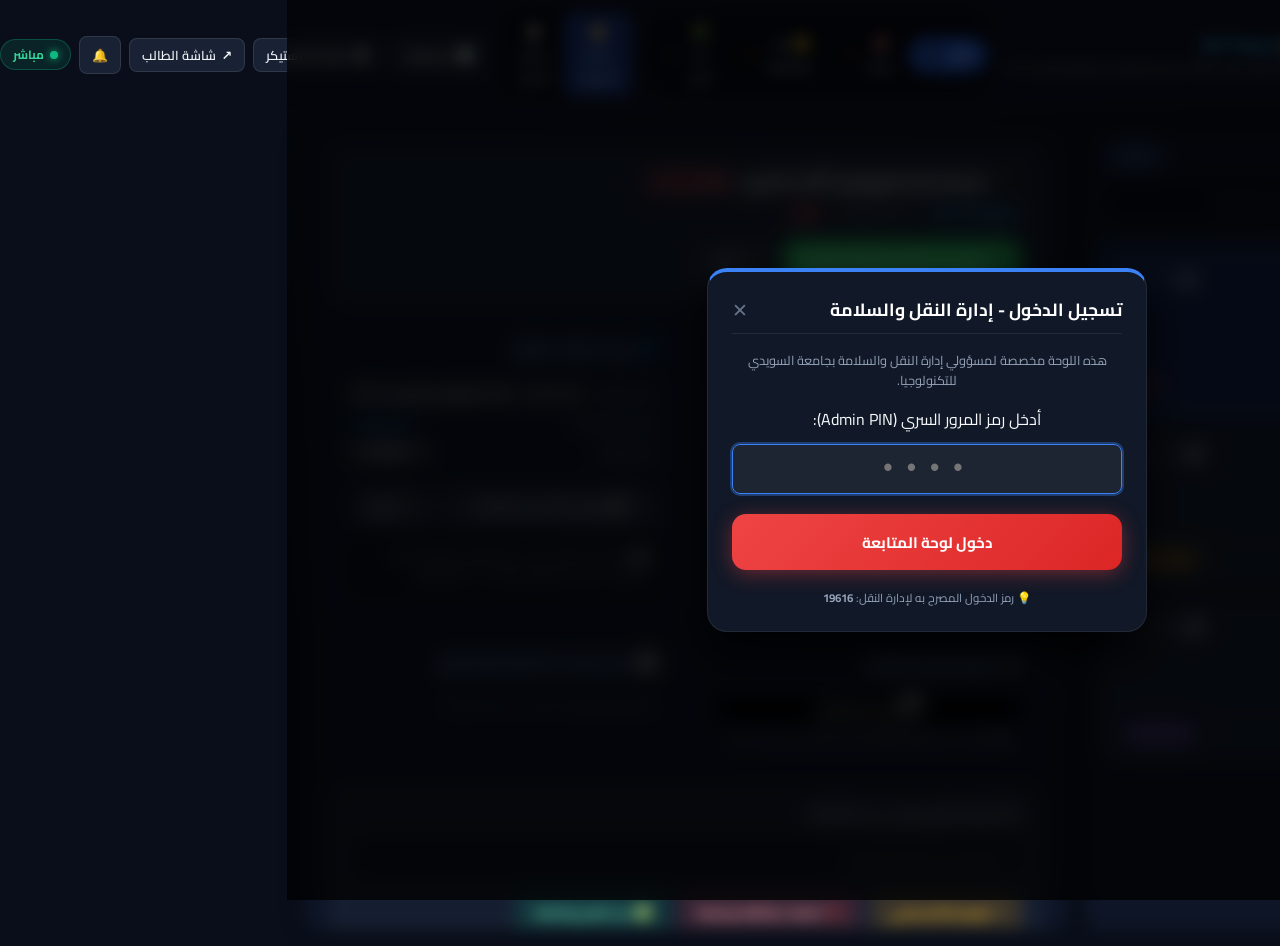
==== commit 00a5ee5e: "Fix card squashing with flex-shrink:0 and add Full Data Table view mode with CSV export" ====
--- a/admin.html
+++ b/admin.html
@@ -16,19 +16,23 @@
 
   <style>
     /* ========================================================
-       MODERN UNIFIED ADMIN DASHBOARD STYLES (CLEAN & MINIMALIST)
+       MODERN UNIFIED ADMIN DASHBOARD STYLES (CLEAN & NON-OVERLAPPING)
        ======================================================== */
     :root {
-      --admin-bg: #0b1120;
-      --admin-card: rgba(15, 23, 42, 0.75);
-      --admin-card-hover: rgba(30, 41, 59, 0.85);
-      --admin-border: rgba(255, 255, 255, 0.08);
-      --admin-border-focus: rgba(56, 189, 248, 0.5);
+      --admin-bg: #090e1a;
+      --admin-card: rgba(15, 23, 42, 0.85);
+      --admin-card-hover: rgba(30, 41, 59, 0.95);
+      --admin-border: rgba(255, 255, 255, 0.1);
+      --admin-border-focus: rgba(56, 189, 248, 0.6);
       --admin-text-main: #f8fafc;
       --admin-text-sub: #94a3b8;
       --admin-text-muted: #64748b;
-      --admin-primary: #3b82f6;
-      --admin-primary-glow: rgba(59, 130, 246, 0.25);
+      --admin-primary: #2563eb;
+      --admin-primary-glow: rgba(37, 99, 235, 0.35);
+    }
+
+    * {
+      box-sizing: border-box;
     }
 
     body {
@@ -36,6 +40,8 @@
       color: var(--admin-text-main);
       font-family: 'Cairo', system-ui, -apple-system, sans-serif;
       min-height: 100vh;
+      margin: 0;
+      padding: 0;
       overflow-x: hidden;
     }
 
@@ -47,10 +53,10 @@
 
     /* Top Global Header */
     .admin-header {
-      background: rgba(15, 23, 42, 0.92);
+      background: rgba(15, 23, 42, 0.95);
       backdrop-filter: blur(12px);
       border-bottom: 1px solid var(--admin-border);
-      padding: 0.65rem 1.5rem;
+      padding: 0.65rem 1.25rem;
       display: flex;
       justify-content: space-between;
       align-items: center;
@@ -64,6 +70,7 @@
       display: flex;
       align-items: center;
       gap: 12px;
+      flex-shrink: 0;
     }
 
     .sut-logo-badge {
@@ -97,13 +104,19 @@
       margin: 0;
     }
 
-    /* Central Quick Filter Pills */
+    /* Central Filter & View Switcher Strip */
+    .nav-center-strip {
+      display: flex;
+      align-items: center;
+      gap: 10px;
+    }
+
     .filter-pills-nav {
       display: flex;
       align-items: center;
-      gap: 6px;
-      background: rgba(0, 0, 0, 0.35);
-      padding: 4px;
+      gap: 4px;
+      background: rgba(0, 0, 0, 0.4);
+      padding: 3px 5px;
       border-radius: 30px;
       border: 1px solid var(--admin-border);
     }
@@ -115,7 +128,7 @@
       font-family: inherit;
       font-size: 0.78rem;
       font-weight: 700;
-      padding: 5px 14px;
+      padding: 5px 12px;
       border-radius: 20px;
       cursor: pointer;
       display: inline-flex;
@@ -126,7 +139,7 @@
 
     .filter-pill-btn:hover {
       color: #ffffff;
-      background: rgba(255, 255, 255, 0.06);
+      background: rgba(255, 255, 255, 0.08);
     }
 
     .filter-pill-btn.active {
@@ -136,17 +149,55 @@
     }
 
     .pill-counter {
-      background: rgba(0, 0, 0, 0.3);
+      background: rgba(0, 0, 0, 0.35);
       padding: 1px 7px;
       border-radius: 12px;
       font-size: 0.72rem;
     }
 
+    /* View Mode Switcher (Cards vs Table) */
+    .view-mode-pill {
+      display: flex;
+      align-items: center;
+      background: rgba(0, 0, 0, 0.4);
+      padding: 3px;
+      border-radius: 10px;
+      border: 1px solid var(--admin-border);
+      gap: 3px;
+    }
+
+    .mode-btn {
+      background: transparent;
+      border: none;
+      color: var(--admin-text-sub);
+      font-family: inherit;
+      font-size: 0.78rem;
+      font-weight: 700;
+      padding: 5px 12px;
+      border-radius: 7px;
+      cursor: pointer;
+      display: inline-flex;
+      align-items: center;
+      gap: 6px;
+      transition: all 0.2s;
+    }
+
+    .mode-btn:hover {
+      color: #fff;
+    }
+
+    .mode-btn.active {
+      background: #1e3a8a;
+      color: #93c5fd;
+      border: 1px solid #3b82f6;
+    }
+
     /* Header Actions */
     .header-actions {
       display: flex;
       align-items: center;
       gap: 8px;
+      flex-shrink: 0;
     }
 
     .btn-header-action {
@@ -164,6 +215,7 @@
       gap: 6px;
       text-decoration: none;
       transition: all 0.2s;
+      white-space: nowrap;
     }
 
     .btn-header-action:hover {
@@ -183,6 +235,7 @@
       border: 1px solid rgba(16, 185, 129, 0.3);
       padding: 5px 12px;
       border-radius: 20px;
+      white-space: nowrap;
     }
 
     .live-dot {
@@ -200,23 +253,29 @@
       100% { opacity: 1; transform: scale(1); }
     }
 
-    /* Main Container (Split Columns) */
+    /* Main Container */
     .admin-main-wrap {
-      max-width: 1720px;
+      max-width: 1760px;
       margin: 0 auto;
       padding: 1rem 1.25rem;
       height: calc(100vh - 65px);
       box-sizing: border-box;
-    }
-
+      display: flex;
+      flex-direction: column;
+    }
+
+    /* ========================================================
+       MODE 1: SPLIT 2-COLUMN VIEW (CARDS + WORKSPACE)
+       ======================================================== */
     .admin-grid-layout {
       display: grid;
-      grid-template-columns: 430px 1fr;
+      grid-template-columns: 460px 1fr;
       gap: 1.25rem;
       height: 100%;
-    }
-
-    @media (max-width: 1024px) {
+      min-height: 0; /* REQUIRED FOR INNER SCROLL */
+    }
+
+    @media (max-width: 1080px) {
       .admin-main-wrap {
         height: auto;
       }
@@ -236,12 +295,14 @@
       overflow: hidden;
       box-shadow: 0 4px 20px rgba(0,0,0,0.3);
       height: 100%;
+      min-height: 0; /* CRITICAL FOR FLEX OVERFLOW */
     }
 
     .feed-header {
       padding: 1rem 1.15rem 0.85rem 1.15rem;
       border-bottom: 1px solid var(--admin-border);
-      background: rgba(15, 23, 42, 0.4);
+      background: rgba(15, 23, 42, 0.6);
+      flex-shrink: 0;
     }
 
     .feed-title-row {
@@ -273,7 +334,7 @@
 
     .feed-search-input {
       width: 100%;
-      background: rgba(0, 0, 0, 0.3);
+      background: rgba(0, 0, 0, 0.35);
       border: 1px solid var(--admin-border);
       border-radius: 8px;
       padding: 8px 12px;
@@ -287,48 +348,54 @@
 
     .feed-search-input:focus {
       border-color: var(--admin-border-focus);
-      background: rgba(0, 0, 0, 0.45);
-    }
-
+      background: rgba(0, 0, 0, 0.5);
+    }
+
+    /* SCROLLABLE INCIDENTS LIST - NEVER SQUASHED */
     .incidents-list-scroll {
-      flex: 1;
+      flex: 1 1 0;
+      min-height: 0; /* CRITICAL: Enables overflow scrolling */
       overflow-y: auto;
-      padding: 0.75rem;
+      padding: 0.85rem;
       display: flex;
       flex-direction: column;
-      gap: 0.65rem;
+      gap: 0.75rem;
     }
 
     .incidents-list-scroll::-webkit-scrollbar {
       width: 6px;
     }
     .incidents-list-scroll::-webkit-scrollbar-thumb {
-      background: rgba(255, 255, 255, 0.15);
+      background: rgba(255, 255, 255, 0.2);
       border-radius: 4px;
     }
 
-    /* Single Incident Card in Feed */
+    /* Single Incident Card in Feed (Clean, Spacious, Un-squashed) */
     .inc-card {
-      background: rgba(30, 41, 59, 0.45);
+      background: rgba(30, 41, 59, 0.65);
       border: 1px solid var(--admin-border);
-      border-radius: 10px;
-      padding: 0.85rem 1rem;
+      border-radius: 12px;
+      padding: 0.95rem 1.15rem;
       cursor: pointer;
       transition: all 0.2s ease;
       position: relative;
       overflow: hidden;
+      flex-shrink: 0; /* PREVENT SQUASHING AT ALL COSTS */
+      display: flex;
+      flex-direction: column;
+      gap: 6px;
     }
 
     .inc-card:hover {
-      background: var(--admin-card-hover);
-      border-color: rgba(255, 255, 255, 0.16);
-      transform: translateX(-2px);
+      background: rgba(30, 41, 59, 0.95);
+      border-color: rgba(255, 255, 255, 0.22);
+      transform: translateX(-3px);
     }
 
     .inc-card.active-card {
-      background: rgba(59, 130, 246, 0.15);
-      border-color: #3b82f6;
-      box-shadow: 0 0 15px rgba(59, 130, 246, 0.15);
+      background: rgba(30, 58, 138, 0.45);
+      border-color: #38bdf8;
+      box-shadow: 0 0 16px rgba(56, 189, 248, 0.2);
     }
 
     .inc-card::before {
@@ -337,7 +404,7 @@
       right: 0;
       top: 0;
       bottom: 0;
-      width: 4px;
+      width: 5px;
       background: #64748b;
     }
 
@@ -349,40 +416,39 @@
       display: flex;
       justify-content: space-between;
       align-items: center;
-      margin-bottom: 5px;
+      width: 100%;
     }
 
     .card-id-tag {
-      font-size: 0.72rem;
+      font-size: 0.75rem;
       font-weight: 800;
       color: #38bdf8;
-      background: rgba(56, 189, 248, 0.1);
+      background: rgba(56, 189, 248, 0.12);
       border: 1px solid rgba(56, 189, 248, 0.25);
-      padding: 1px 6px;
-      border-radius: 4px;
+      padding: 2px 7px;
+      border-radius: 5px;
       letter-spacing: 0.5px;
     }
 
     .card-time {
       font-size: 0.72rem;
-      color: var(--admin-text-muted);
+      color: var(--admin-text-sub);
     }
 
     .card-title-line {
-      font-size: 0.88rem;
+      font-size: 0.92rem;
       font-weight: 700;
       color: #f8fafc;
-      margin-bottom: 4px;
-      display: flex;
-      align-items: center;
-      gap: 6px;
+      display: flex;
+      align-items: center;
+      gap: 7px;
+      margin: 2px 0;
     }
 
     .card-route-line {
-      font-size: 0.75rem;
+      font-size: 0.78rem;
       color: #60a5fa;
       font-weight: 600;
-      margin-bottom: 6px;
     }
 
     .card-bottom {
@@ -390,9 +456,9 @@
       justify-content: space-between;
       align-items: center;
       font-size: 0.72rem;
-      border-top: 1px solid rgba(255, 255, 255, 0.05);
+      border-top: 1px solid rgba(255, 255, 255, 0.06);
       padding-top: 6px;
-      margin-top: 4px;
+      margin-top: 2px;
     }
 
     .status-pill {
@@ -400,11 +466,12 @@
       font-weight: 700;
       padding: 2px 8px;
       border-radius: 12px;
-    }
-    .status-pill.st-new { background: rgba(239, 68, 68, 0.18); color: #f87171; }
-    .status-pill.st-investigating { background: rgba(245, 158, 11, 0.18); color: #fbbf24; }
-    .status-pill.st-fined { background: rgba(168, 85, 247, 0.18); color: #c084fc; }
-    .status-pill.st-resolved { background: rgba(16, 185, 129, 0.18); color: #34d399; }
+      white-space: nowrap;
+    }
+    .status-pill.st-new { background: rgba(239, 68, 68, 0.2); color: #f87171; border: 1px solid rgba(239,68,68,0.3); }
+    .status-pill.st-investigating { background: rgba(245, 158, 11, 0.2); color: #fbbf24; border: 1px solid rgba(245,158,11,0.3); }
+    .status-pill.st-fined { background: rgba(168, 85, 247, 0.2); color: #c084fc; border: 1px solid rgba(168,85,247,0.3); }
+    .status-pill.st-resolved { background: rgba(16, 185, 129, 0.2); color: #34d399; border: 1px solid rgba(16,185,129,0.3); }
 
     /* Column 2: Incident Workspace (Left Side in RTL) */
     .workspace-panel {
@@ -416,13 +483,14 @@
       display: flex;
       flex-direction: column;
       height: 100%;
+      min-height: 0;
     }
 
     .workspace-panel::-webkit-scrollbar {
       width: 6px;
     }
     .workspace-panel::-webkit-scrollbar-thumb {
-      background: rgba(255, 255, 255, 0.15);
+      background: rgba(255, 255, 255, 0.2);
       border-radius: 4px;
     }
 
@@ -434,7 +502,7 @@
       color: var(--admin-text-sub);
     }
     .empty-workspace-view .empty-icon {
-      font-size: 3rem;
+      font-size: 3.2rem;
       margin-bottom: 0.75rem;
       opacity: 0.5;
     }
@@ -454,10 +522,10 @@
 
     /* Header Bar of Active Incident */
     .ws-top-banner {
-      background: rgba(30, 41, 59, 0.6);
+      background: rgba(30, 41, 59, 0.65);
       border: 1px solid var(--admin-border);
       border-radius: 12px;
-      padding: 1rem 1.25rem;
+      padding: 1.1rem 1.35rem;
       display: flex;
       justify-content: space-between;
       align-items: center;
@@ -466,17 +534,17 @@
     }
 
     .ws-main-meta h2 {
-      font-size: 1.15rem;
+      font-size: 1.2rem;
       font-weight: 800;
       color: #ffffff;
-      margin: 0 0 4px 0;
+      margin: 0 0 5px 0;
       display: flex;
       align-items: center;
       gap: 8px;
     }
 
     .ws-sub-meta {
-      font-size: 0.78rem;
+      font-size: 0.8rem;
       color: var(--admin-text-sub);
       display: flex;
       align-items: center;
@@ -495,7 +563,7 @@
       background: #25D366;
       color: #ffffff;
       border: none;
-      padding: 8px 14px;
+      padding: 8px 16px;
       border-radius: 8px;
       font-family: inherit;
       font-size: 0.82rem;
@@ -537,28 +605,28 @@
       gap: 1rem;
     }
 
-    @media (max-width: 860px) {
+    @media (max-width: 900px) {
       .ws-info-grid {
         grid-template-columns: 1fr;
       }
     }
 
     .ws-info-card {
-      background: rgba(15, 23, 42, 0.6);
+      background: rgba(15, 23, 42, 0.65);
       border: 1px solid var(--admin-border);
-      border-radius: 10px;
-      padding: 1rem 1.15rem;
+      border-radius: 12px;
+      padding: 1.1rem 1.25rem;
     }
 
     .ws-info-card-title {
-      font-size: 0.85rem;
+      font-size: 0.88rem;
       font-weight: 700;
       color: #93c5fd;
-      margin: 0 0 0.75rem 0;
+      margin: 0 0 0.85rem 0;
       display: flex;
       align-items: center;
       gap: 6px;
-      border-bottom: 1px solid rgba(255, 255, 255, 0.05);
+      border-bottom: 1px solid rgba(255, 255, 255, 0.06);
       padding-bottom: 0.5rem;
     }
 
@@ -567,7 +635,7 @@
       justify-content: space-between;
       align-items: baseline;
       font-size: 0.82rem;
-      margin-bottom: 0.5rem;
+      margin-bottom: 0.55rem;
     }
     .ws-detail-label {
       color: var(--admin-text-sub);
@@ -578,13 +646,13 @@
     }
 
     .student-quote-box {
-      background: rgba(0, 0, 0, 0.35);
+      background: rgba(0, 0, 0, 0.4);
       border-right: 3px solid #3b82f6;
-      padding: 0.65rem 0.85rem;
+      padding: 0.75rem 0.95rem;
       border-radius: 6px;
-      font-size: 0.82rem;
+      font-size: 0.85rem;
       color: #e2e8f0;
-      line-height: 1.5;
+      line-height: 1.6;
       margin-top: 0.5rem;
     }
 
@@ -612,7 +680,7 @@
       display: flex;
       flex-direction: column;
       gap: 0.5rem;
-      max-height: 140px;
+      max-height: 150px;
       overflow-y: auto;
       padding-left: 4px;
     }
@@ -632,15 +700,15 @@
 
     /* Admin Action Execution Ribbon */
     .ws-action-ribbon {
-      background: rgba(30, 41, 59, 0.5);
+      background: rgba(30, 41, 59, 0.55);
       border: 1px solid var(--admin-border);
       border-radius: 12px;
-      padding: 1rem 1.25rem;
+      padding: 1.1rem 1.25rem;
       margin-top: auto;
     }
 
     .action-ribbon-title {
-      font-size: 0.82rem;
+      font-size: 0.85rem;
       font-weight: 700;
       color: #cbd5e1;
       margin-bottom: 0.75rem;
@@ -648,7 +716,7 @@
 
     .action-buttons-row {
       display: flex;
-      gap: 0.65rem;
+      gap: 0.75rem;
       flex-wrap: wrap;
     }
 
@@ -696,6 +764,78 @@
       color: #fff;
     }
 
+    /* ========================================================
+       MODE 2: FULL DATA TABLE VIEW (WIDE & COMPREHENSIVE)
+       ======================================================== */
+    .table-view-panel {
+      background: var(--admin-card);
+      border: 1px solid var(--admin-border);
+      border-radius: 14px;
+      box-shadow: 0 4px 20px rgba(0,0,0,0.3);
+      height: 100%;
+      display: flex;
+      flex-direction: column;
+      overflow: hidden;
+    }
+
+    .table-header-controls {
+      padding: 1rem 1.35rem;
+      border-bottom: 1px solid var(--admin-border);
+      background: rgba(15, 23, 42, 0.6);
+      display: flex;
+      justify-content: space-between;
+      align-items: center;
+      flex-wrap: wrap;
+      gap: 1rem;
+      flex-shrink: 0;
+    }
+
+    .table-responsive-wrap {
+      flex: 1 1 0;
+      overflow: auto;
+      padding: 0;
+    }
+
+    .table-responsive-wrap::-webkit-scrollbar {
+      width: 6px;
+      height: 6px;
+    }
+    .table-responsive-wrap::-webkit-scrollbar-thumb {
+      background: rgba(255, 255, 255, 0.2);
+      border-radius: 4px;
+    }
+
+    .sut-admin-table {
+      width: 100%;
+      border-collapse: collapse;
+      text-align: right;
+      font-size: 0.85rem;
+      color: #e2e8f0;
+      white-space: nowrap;
+    }
+
+    .sut-admin-table th {
+      background: #0f172a;
+      color: #94a3b8;
+      font-weight: 700;
+      font-size: 0.78rem;
+      padding: 12px 16px;
+      border-bottom: 1px solid var(--admin-border);
+      position: sticky;
+      top: 0;
+      z-index: 10;
+    }
+
+    .sut-admin-table td {
+      padding: 12px 16px;
+      border-bottom: 1px solid rgba(255, 255, 255, 0.05);
+      transition: background 0.15s;
+    }
+
+    .sut-admin-table tr:hover td {
+      background: rgba(30, 41, 59, 0.65);
+    }
+
     /* Modal: Statistics & Analytics */
     .admin-modal-backdrop {
       position: fixed;
@@ -769,7 +909,6 @@
       gap: 1.25rem;
     }
 
-    /* Modal KPI Grid */
     .modal-kpi-row {
       display: grid;
       grid-template-columns: repeat(4, 1fr);
@@ -811,9 +950,11 @@
 <body>
 
   <!-- ========================================== -->
-  <!-- TOP GLOBAL HEADER (CLEAN & MINIMALIST)     -->
+  <!-- TOP GLOBAL HEADER (CLEAN & NON-OVERLAPPING)-->
   <!-- ========================================== -->
   <header class="admin-header" id="mainHeader">
+    
+    <!-- Brand -->
     <div class="brand-section">
       <div class="sut-logo-badge">
         <img src="assets/sutech-logo.png" alt="SUTech Logo">
@@ -824,27 +965,42 @@
       </div>
     </div>
 
-    <!-- Quick Status Filter Pills (Center) -->
-    <div class="filter-pills-nav" role="tablist">
-      <button class="filter-pill-btn active" id="filterBtnAll" onclick="applyQuickFilter('ALL')">
-        <span>الكل</span>
-        <span class="pill-counter" id="cntAll">0</span>
-      </button>
-      <button class="filter-pill-btn" id="filterBtnCritical" onclick="applyQuickFilter('CRITICAL')">
-        <span>🚨 حرجة</span>
-        <span class="pill-counter" id="cntCritical" style="color:#f87171">0</span>
-      </button>
-      <button class="filter-pill-btn" id="filterBtnPending" onclick="applyQuickFilter('PENDING')">
-        <span>🟡 قيد المتابعة</span>
-        <span class="pill-counter" id="cntPending" style="color:#fbbf24">0</span>
-      </button>
-      <button class="filter-pill-btn" id="filterBtnResolved" onclick="applyQuickFilter('RESOLVED')">
-        <span>🟢 تم الحل</span>
-        <span class="pill-counter" id="cntResolved" style="color:#34d399">0</span>
-      </button>
+    <!-- Center Navigation Strip: Filters + View Mode Switcher -->
+    <div class="nav-center-strip">
+      
+      <!-- Quick Status Filter Pills -->
+      <div class="filter-pills-nav" role="tablist">
+        <button class="filter-pill-btn active" id="filterBtnAll" onclick="applyQuickFilter('ALL')">
+          <span>الكل</span>
+          <span class="pill-counter" id="cntAll">0</span>
+        </button>
+        <button class="filter-pill-btn" id="filterBtnCritical" onclick="applyQuickFilter('CRITICAL')">
+          <span>🚨 حرجة</span>
+          <span class="pill-counter" id="cntCritical" style="color:#f87171">0</span>
+        </button>
+        <button class="filter-pill-btn" id="filterBtnPending" onclick="applyQuickFilter('PENDING')">
+          <span>🟡 قيد المتابعة</span>
+          <span class="pill-counter" id="cntPending" style="color:#fbbf24">0</span>
+        </button>
+        <button class="filter-pill-btn" id="filterBtnResolved" onclick="applyQuickFilter('RESOLVED')">
+          <span>🟢 تم الحل</span>
+          <span class="pill-counter" id="cntResolved" style="color:#34d399">0</span>
+        </button>
+      </div>
+
+      <!-- View Mode Switcher (Cards vs Table) -->
+      <div class="view-mode-pill">
+        <button class="mode-btn active" id="btnModeSplit" onclick="switchDisplayMode('split')" title="عرض الكروت ومساحة التحقيق الجانبية">
+          <span>🗂️ عرض الكروت</span>
+        </button>
+        <button class="mode-btn" id="btnModeTable" onclick="switchDisplayMode('table')" title="عرض جدول البيانات الشامل والمفصل">
+          <span>📋 جدول شامل</span>
+        </button>
+      </div>
+
     </div>
 
-    <!-- Action Shortcuts (Left in RTL) -->
+    <!-- Action Shortcuts -->
     <div class="header-actions">
       <button class="btn-header-action" onclick="openStatsAnalyticsModal()" title="إحصائيات وتحليل المخالفات">
         <span>📊</span>
@@ -875,10 +1031,14 @@
   <div id="liveToastContainer" class="live-toast-container"></div>
 
   <!-- ========================================== -->
-  <!-- MAIN WORKSPACE CONTAINER (2 COLUMNS)       -->
+  <!-- MAIN WORKSPACE CONTAINER                   -->
   <!-- ========================================== -->
   <main class="admin-main-wrap" id="appMainViewport">
-    <div class="admin-grid-layout">
+    
+    <!-- ========================================== -->
+    <!-- VIEW MODE 1: SPLIT 2-COLUMN (CARDS + WORKSPACE) -->
+    <!-- ========================================== -->
+    <div class="admin-grid-layout" id="splitViewContainer">
       
       <!-- COLUMN 1: LIVE INCIDENT STREAM (RIGHT SIDE IN RTL) -->
       <section class="incidents-feed-panel">
@@ -893,11 +1053,11 @@
           <input type="text" 
                  id="incidentSearchInput" 
                  class="feed-search-input" 
-                 placeholder="بحث برقم البلاغ، اسم الخط، أو نوع المشكلة..." 
+                 placeholder="بحث برقم البلاغ، اسم الخط، كود الطالب، أو نوع المخالفة..." 
                  oninput="handleIncidentSearch(this.value)">
         </div>
 
-        <!-- Incidents List -->
+        <!-- Scrollable Cards Stream (Cards NEVER shrink) -->
         <div class="incidents-list-scroll" id="incidentsList">
           <!-- Dynamically populated via JS -->
         </div>
@@ -921,6 +1081,53 @@
       </section>
 
     </div>
+
+    <!-- ========================================== -->
+    <!-- VIEW MODE 2: FULL DATA TABLE VIEW (WIDE)   -->
+    <!-- ========================================== -->
+    <section class="table-view-panel hidden" id="tableViewContainer">
+      <div class="table-header-controls">
+        <div style="display:flex; align-items:center; gap:12px;">
+          <h2 style="margin:0; font-size:1.05rem; font-weight:800; color:#fff;">📋 جدول البلاغات الشامل</h2>
+          <span class="stream-count-pill" id="tableCountPill">0 بلاغات</span>
+        </div>
+        <div style="display:flex; align-items:center; gap:8px;">
+          <input type="text" 
+                 id="tableSearchInput" 
+                 class="feed-search-input" 
+                 style="width:280px;" 
+                 placeholder="بحث في الجدول (خط، طالب، مخالفة)..." 
+                 oninput="handleIncidentSearch(this.value)">
+          <button type="button" class="btn-header-action" onclick="exportIncidentsToCSV()" title="تنزيل جدول البلاغات بتنسيق Excel CSV">
+            <span>📥 تصدير Excel</span>
+          </button>
+        </div>
+      </div>
+
+      <div class="table-responsive-wrap">
+        <table class="sut-admin-table">
+          <thead>
+            <tr>
+              <th>رقم البلاغ</th>
+              <th>الوقت</th>
+              <th>مستوى الأمان</th>
+              <th>نوع المخالفة</th>
+              <th>خط السير</th>
+              <th>الطالب المُبلّغ</th>
+              <th>كود الطالب</th>
+              <th>رقم الهاتف</th>
+              <th>الموقع</th>
+              <th>الحالة</th>
+              <th style="text-align:center;">إجراءات سريعة</th>
+            </tr>
+          </thead>
+          <tbody id="incidentsTableBody">
+            <!-- Dynamically populated via JS -->
+          </tbody>
+        </table>
+      </div>
+    </section>
+
   </main>
 
   <!-- ========================================== -->
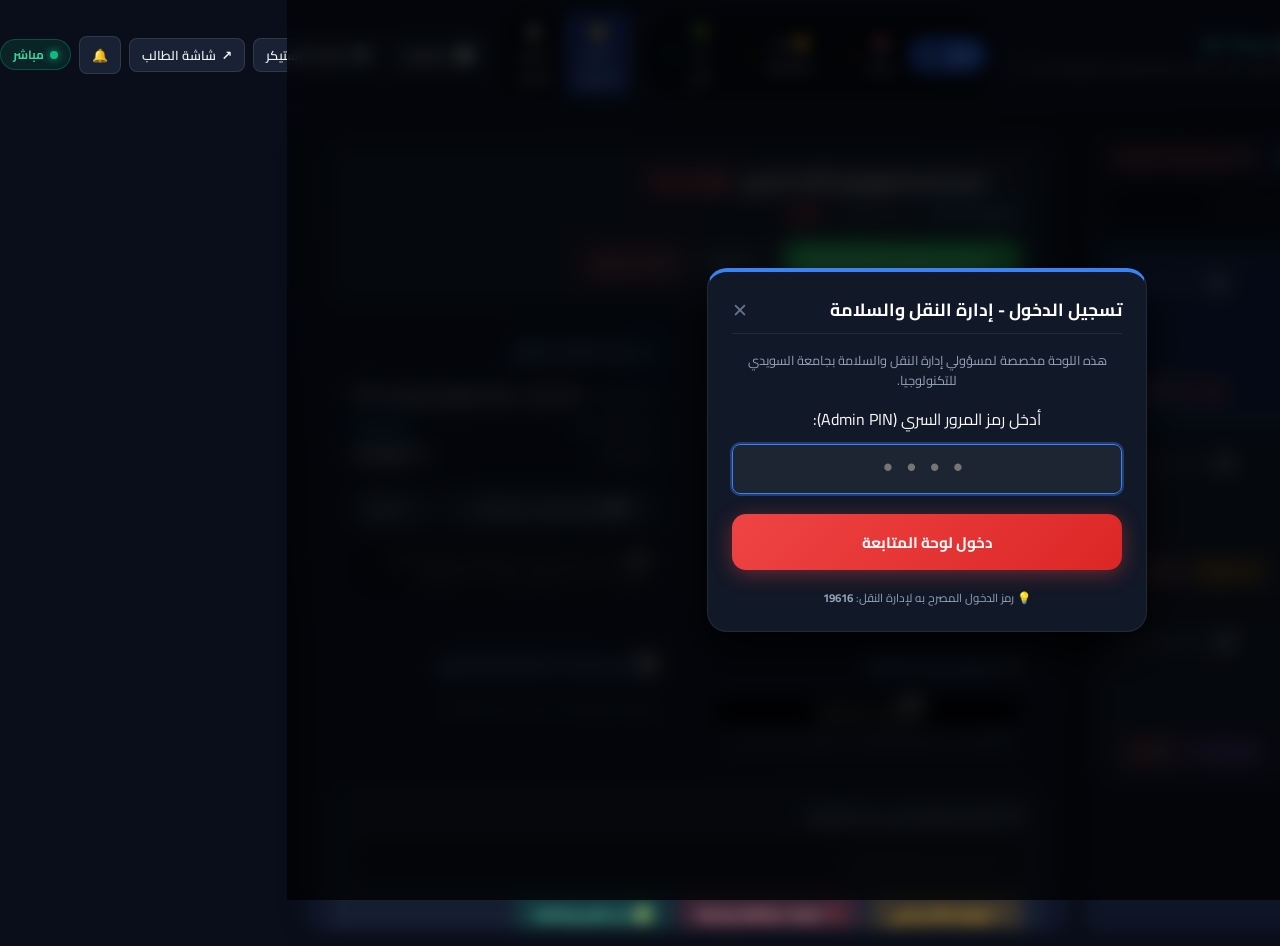
==== commit f1de5d86: "Add prominent report deletion in admin and make violation selection mandatory with no default" ====
--- a/admin.html
+++ b/admin.html
@@ -332,6 +332,75 @@
       border-radius: 20px;
     }
 
+    .btn-clear-feed {
+      font-size: 0.72rem;
+      font-weight: 700;
+      color: #fca5a5;
+      background: rgba(239, 68, 68, 0.12);
+      border: 1px solid rgba(239, 68, 68, 0.35);
+      padding: 2px 9px;
+      border-radius: 6px;
+      cursor: pointer;
+      display: inline-flex;
+      align-items: center;
+      gap: 4px;
+      transition: all 0.2s ease;
+      font-family: inherit;
+    }
+    .btn-clear-feed:hover {
+      background: #ef4444;
+      color: #ffffff;
+      border-color: #ef4444;
+      transform: translateY(-1px);
+    }
+
+    .btn-card-delete {
+      background: rgba(255, 255, 255, 0.04);
+      border: 1px solid rgba(255, 255, 255, 0.09);
+      color: #94a3b8;
+      cursor: pointer;
+      font-size: 0.76rem;
+      width: 25px;
+      height: 25px;
+      border-radius: 6px;
+      transition: all 0.2s ease;
+      display: inline-flex;
+      align-items: center;
+      justify-content: center;
+      padding: 0;
+      opacity: 0.7;
+    }
+    .btn-card-delete:hover {
+      color: #ffffff;
+      background: #ef4444;
+      border-color: #ef4444;
+      opacity: 1;
+      transform: scale(1.1);
+    }
+
+    .btn-card-delete-badge {
+      background: rgba(239, 68, 68, 0.16);
+      border: 1px solid rgba(239, 68, 68, 0.45);
+      color: #fca5a5;
+      cursor: pointer;
+      font-size: 0.72rem;
+      font-weight: 700;
+      padding: 3px 8px;
+      border-radius: 6px;
+      transition: all 0.2s ease;
+      display: inline-flex;
+      align-items: center;
+      gap: 3px;
+      font-family: inherit;
+    }
+    .btn-card-delete-badge:hover {
+      background: #ef4444;
+      color: #ffffff;
+      border-color: #ef4444;
+      transform: scale(1.05);
+      box-shadow: 0 0 10px rgba(239, 68, 68, 0.4);
+    }
+
     .feed-search-input {
       width: 100%;
       background: rgba(0, 0, 0, 0.35);
@@ -596,6 +665,28 @@
     .btn-ws-call:hover {
       background: #334155;
       color: #ffffff;
+    }
+
+    .btn-ws-delete {
+      background: rgba(239, 68, 68, 0.15);
+      border: 1px solid rgba(239, 68, 68, 0.35);
+      color: #fca5a5;
+      font-family: inherit;
+      padding: 8px 14px;
+      border-radius: 8px;
+      font-size: 0.82rem;
+      font-weight: 700;
+      cursor: pointer;
+      display: inline-flex;
+      align-items: center;
+      gap: 6px;
+      transition: all 0.2s ease;
+    }
+    .btn-ws-delete:hover {
+      background: #ef4444;
+      color: #ffffff;
+      border-color: #ef4444;
+      transform: translateY(-1px);
     }
 
     /* Structured Details 2-Column Grid */
@@ -1048,7 +1139,13 @@
               <span>📥</span>
               <span>سجل البلاغات الواردة</span>
             </h2>
-            <span class="stream-count-pill" id="streamCountPill">0 بلاغات</span>
+            <div style="display:flex; align-items:center; gap:8px;">
+              <span class="stream-count-pill" id="streamCountPill">0 بلاغات</span>
+              <button type="button" class="btn-clear-feed" onclick="handleClearAllTestIncidents()" title="مسح كافة البلاغات التجريبية القديمة">
+                <span>🗑️</span>
+                <span>مسح البلاغات القديمة</span>
+              </button>
+            </div>
           </div>
           <input type="text" 
                  id="incidentSearchInput" 
@@ -1222,7 +1319,7 @@
   <script src="https://www.gstatic.com/firebasejs/10.8.0/firebase-app-compat.js"></script>
   <script src="https://www.gstatic.com/firebasejs/10.8.0/firebase-database-compat.js"></script>
 
-  <script src="js/data.js"></script>
-  <script src="js/admin.js"></script>
+  <script src="js/data.js?v=3.5"></script>
+  <script src="js/admin.js?v=3.5"></script>
 </body>
 </html>
